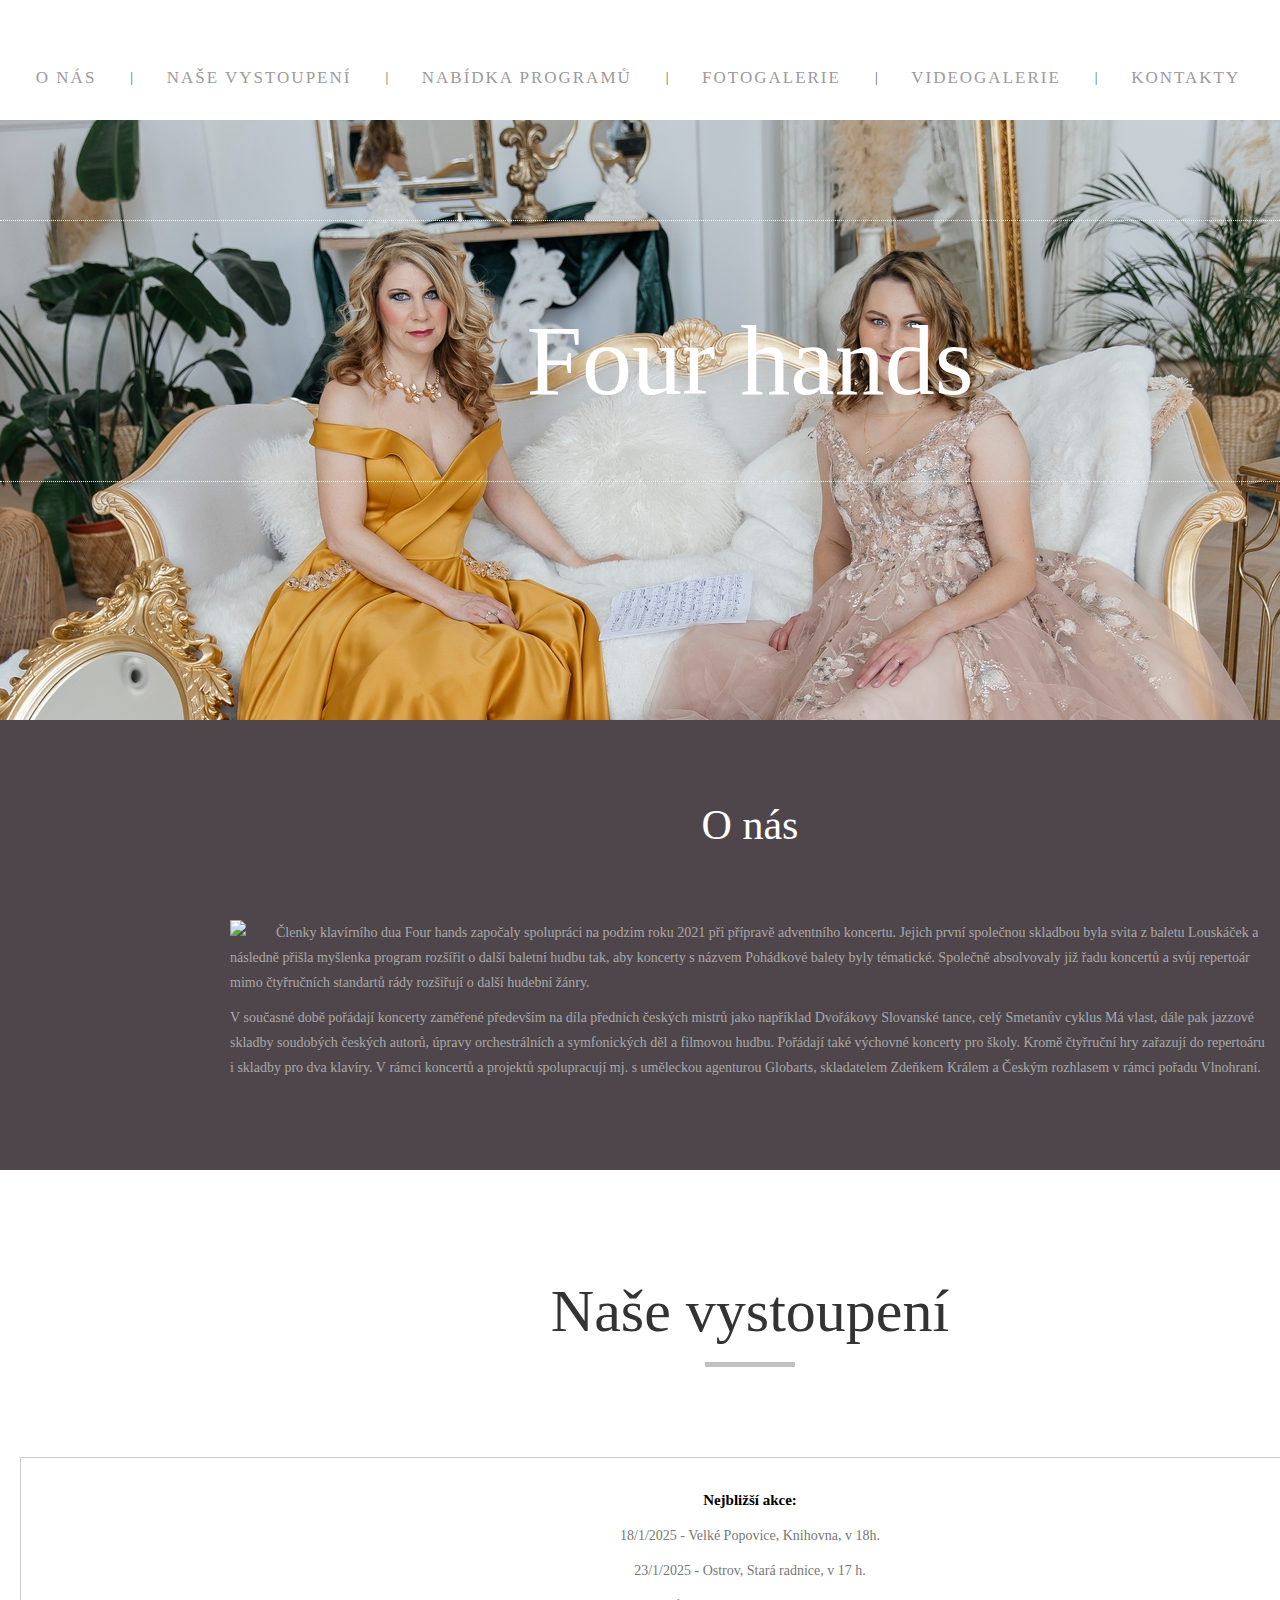
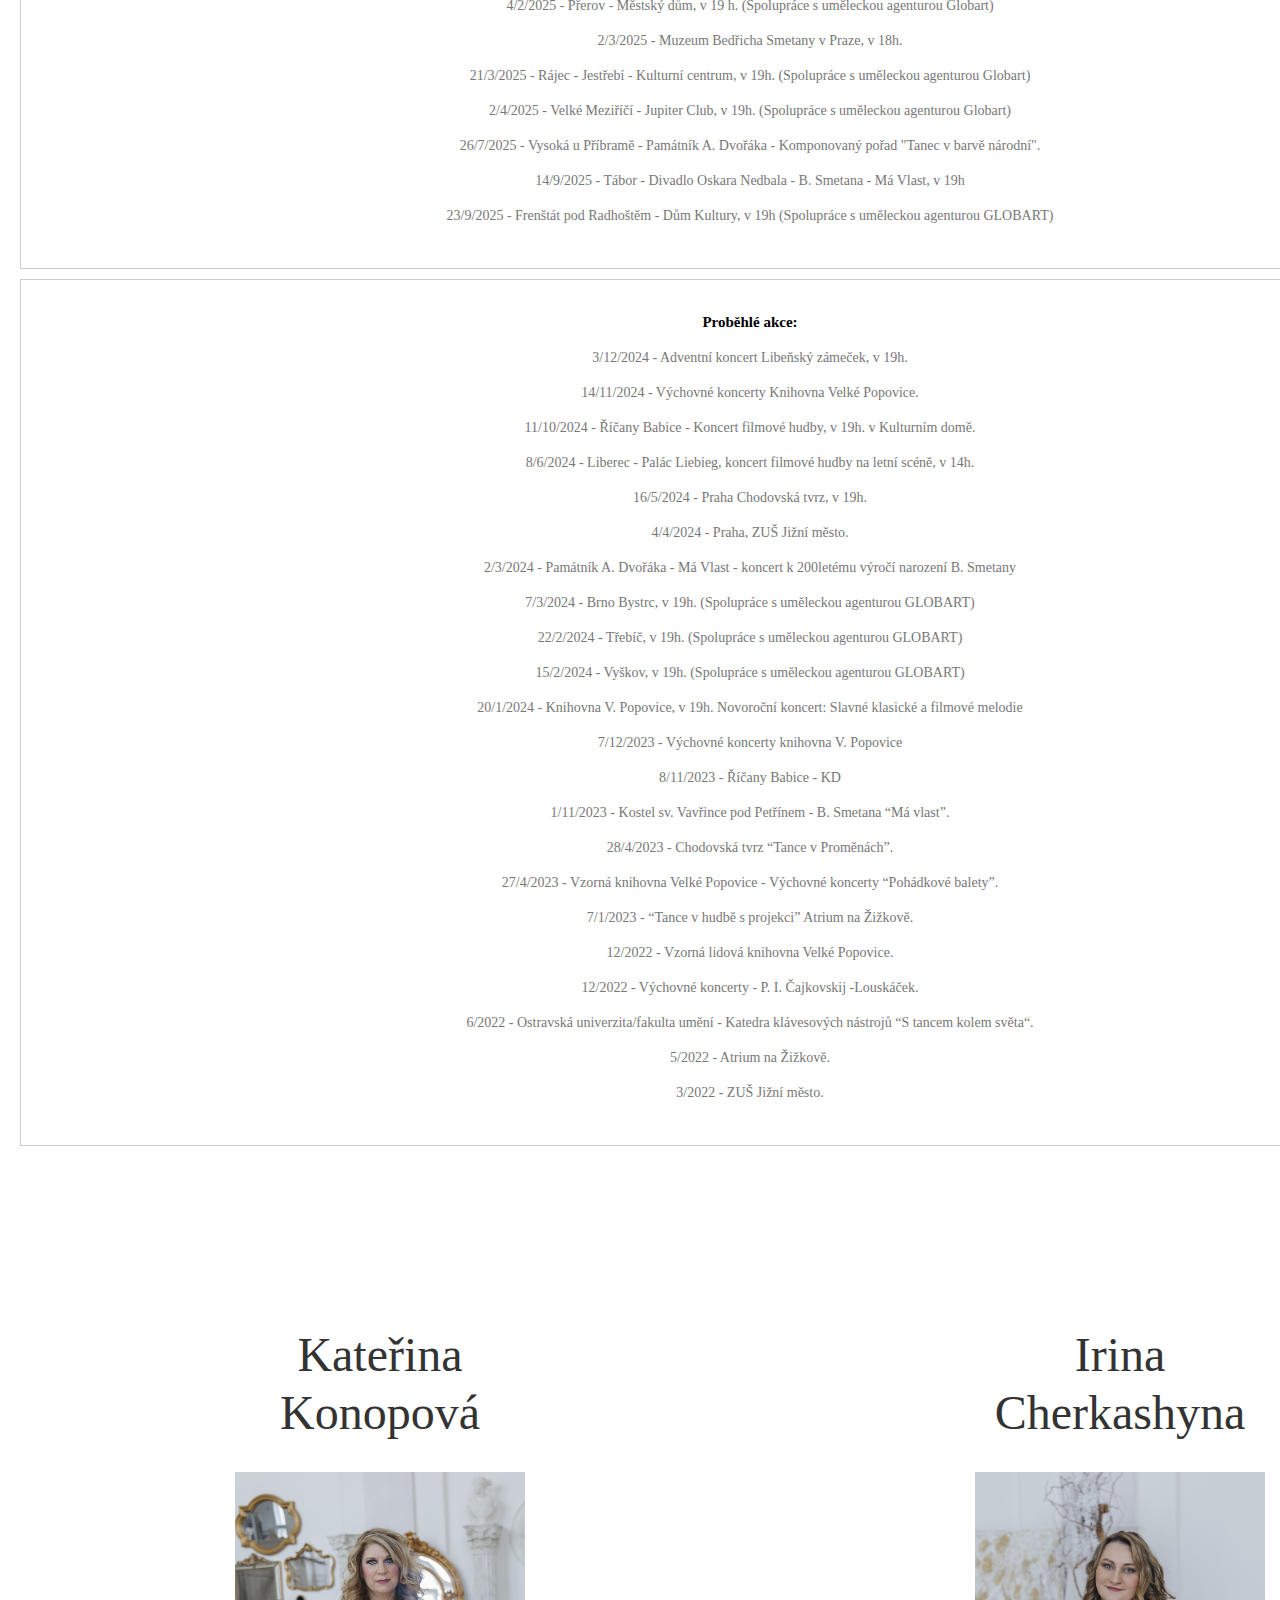
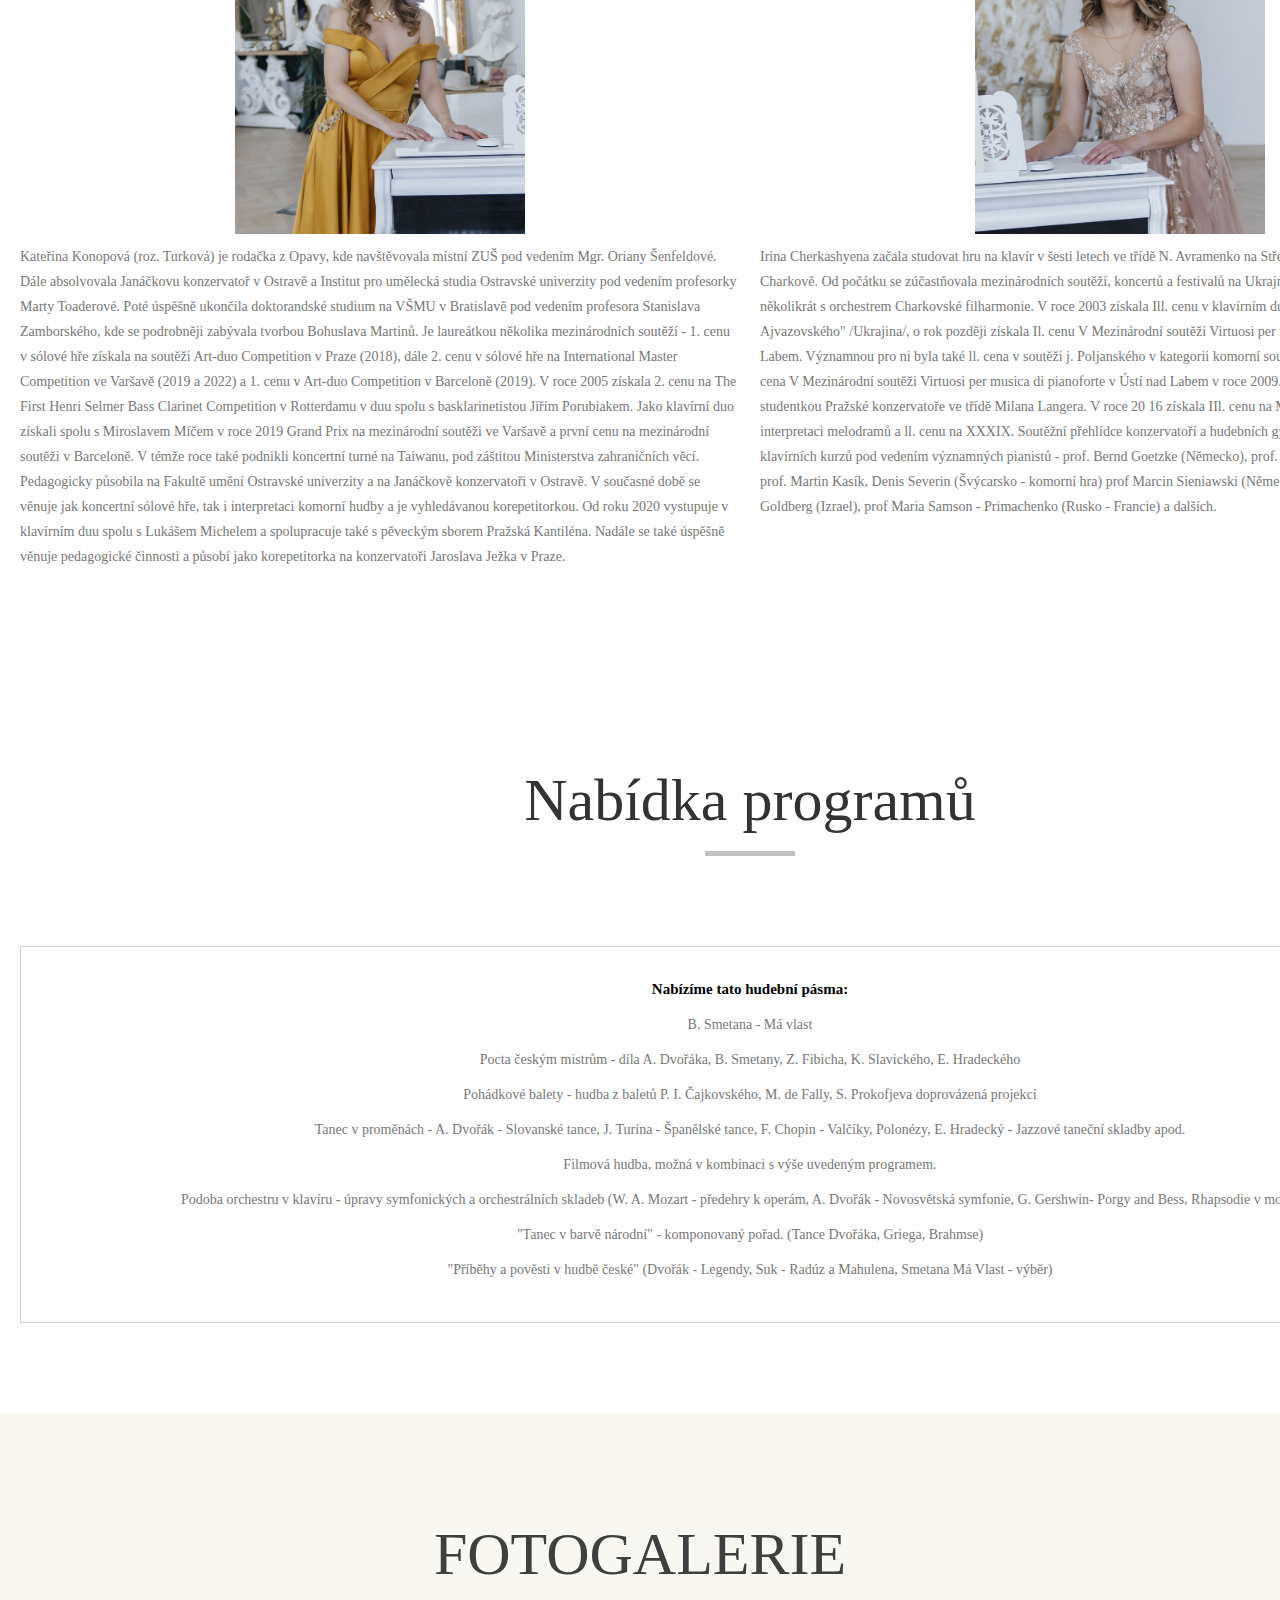
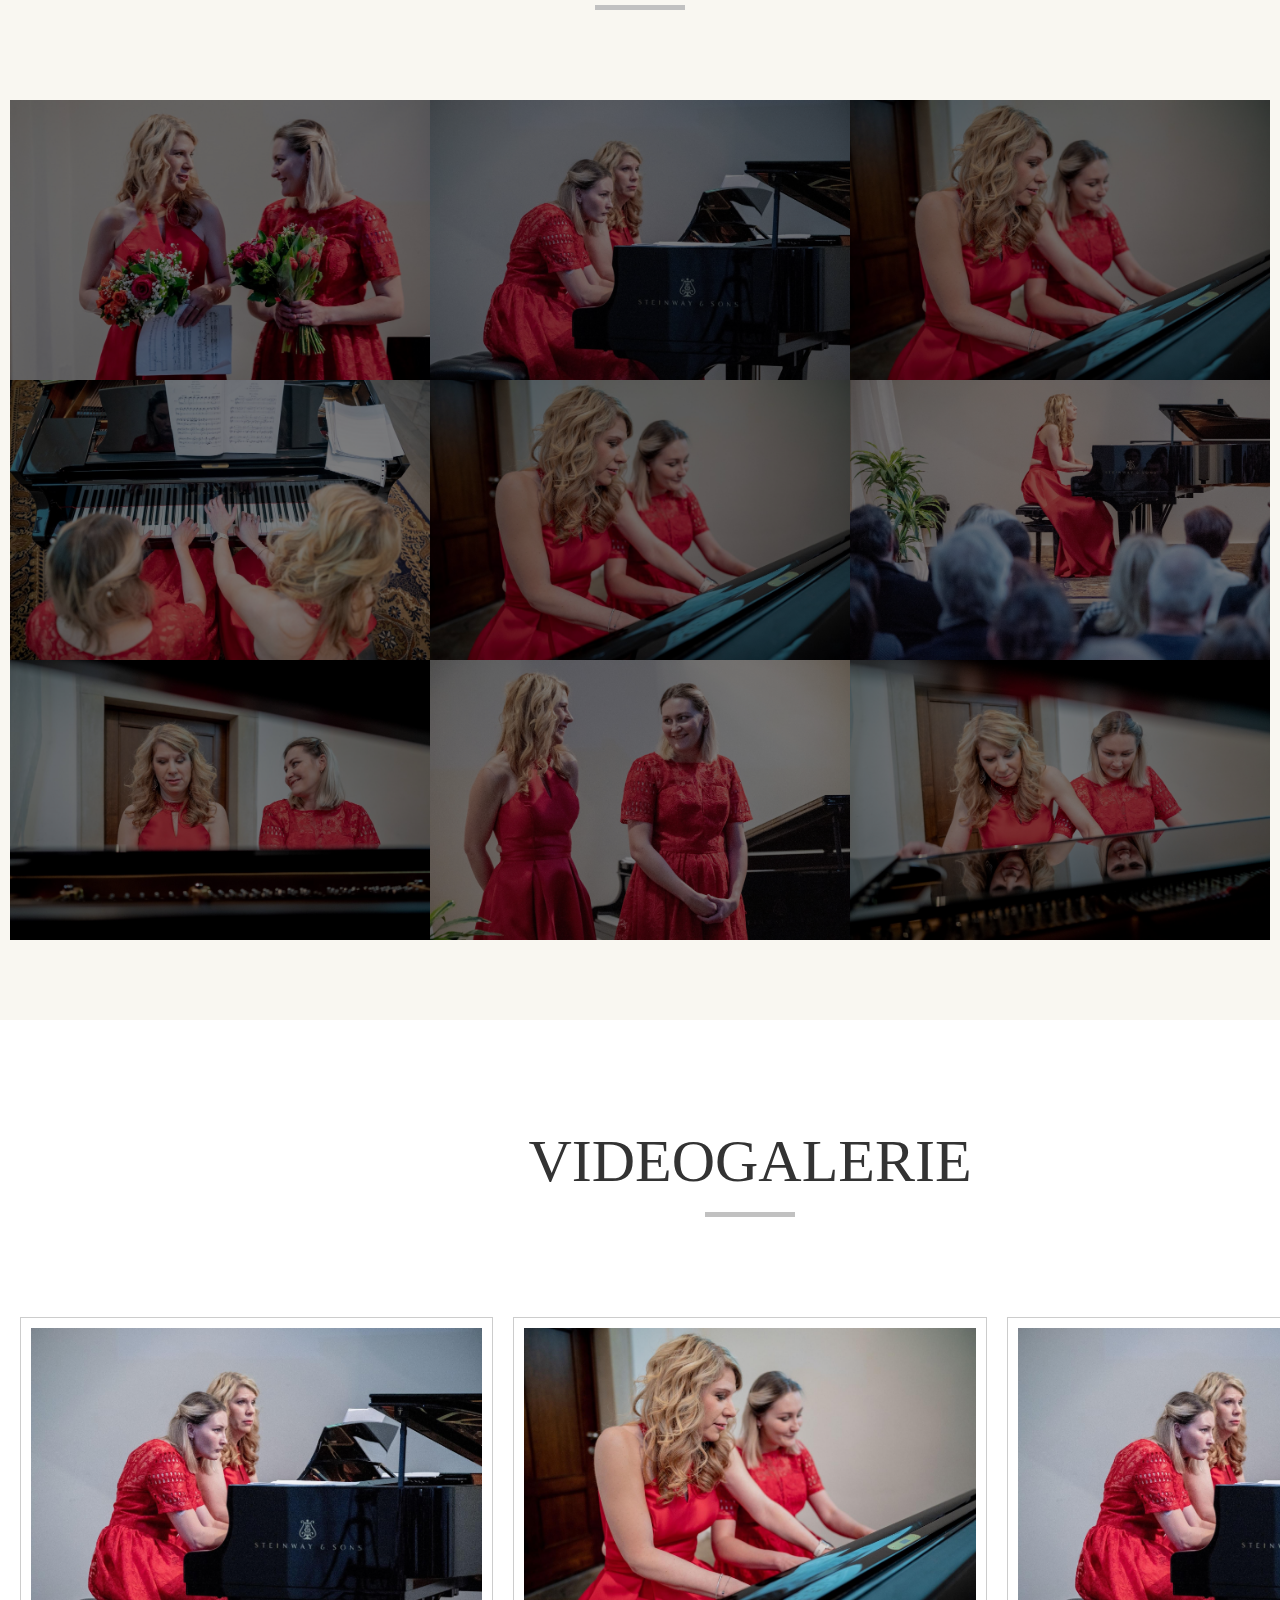
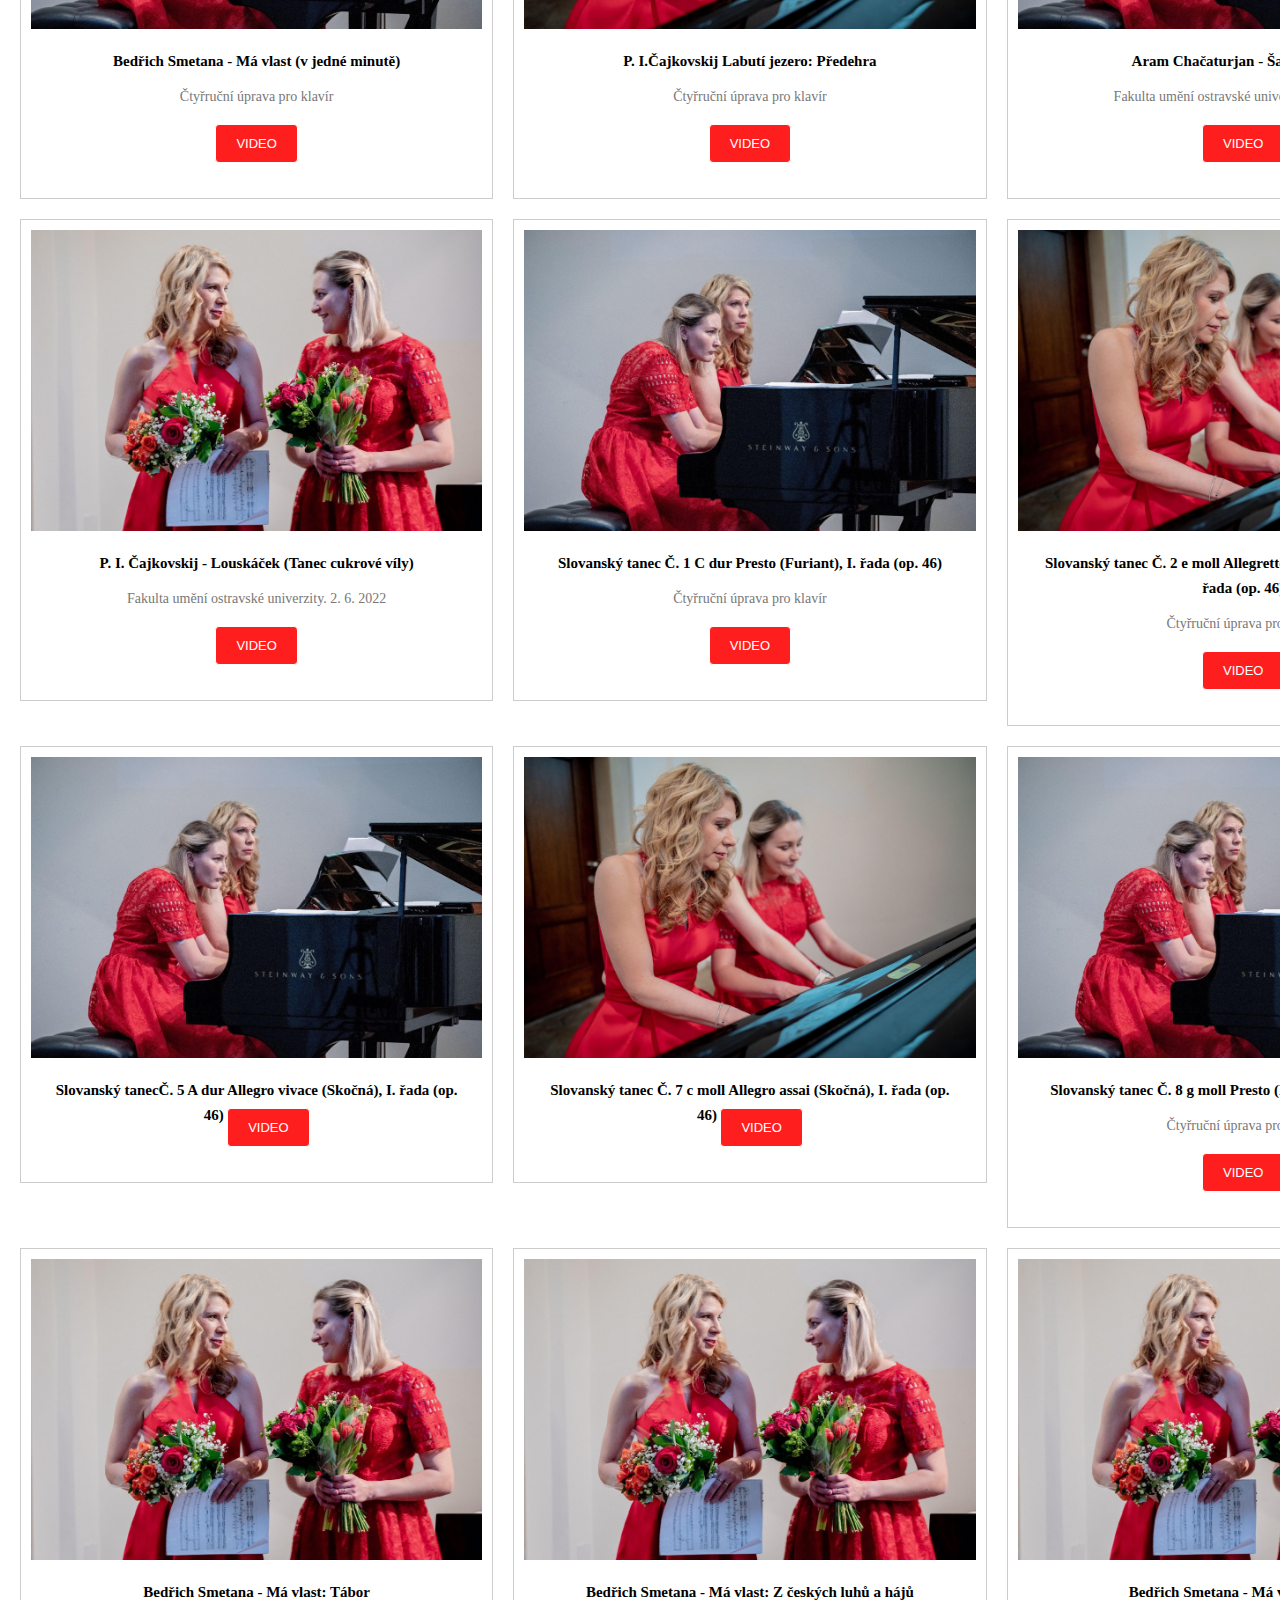
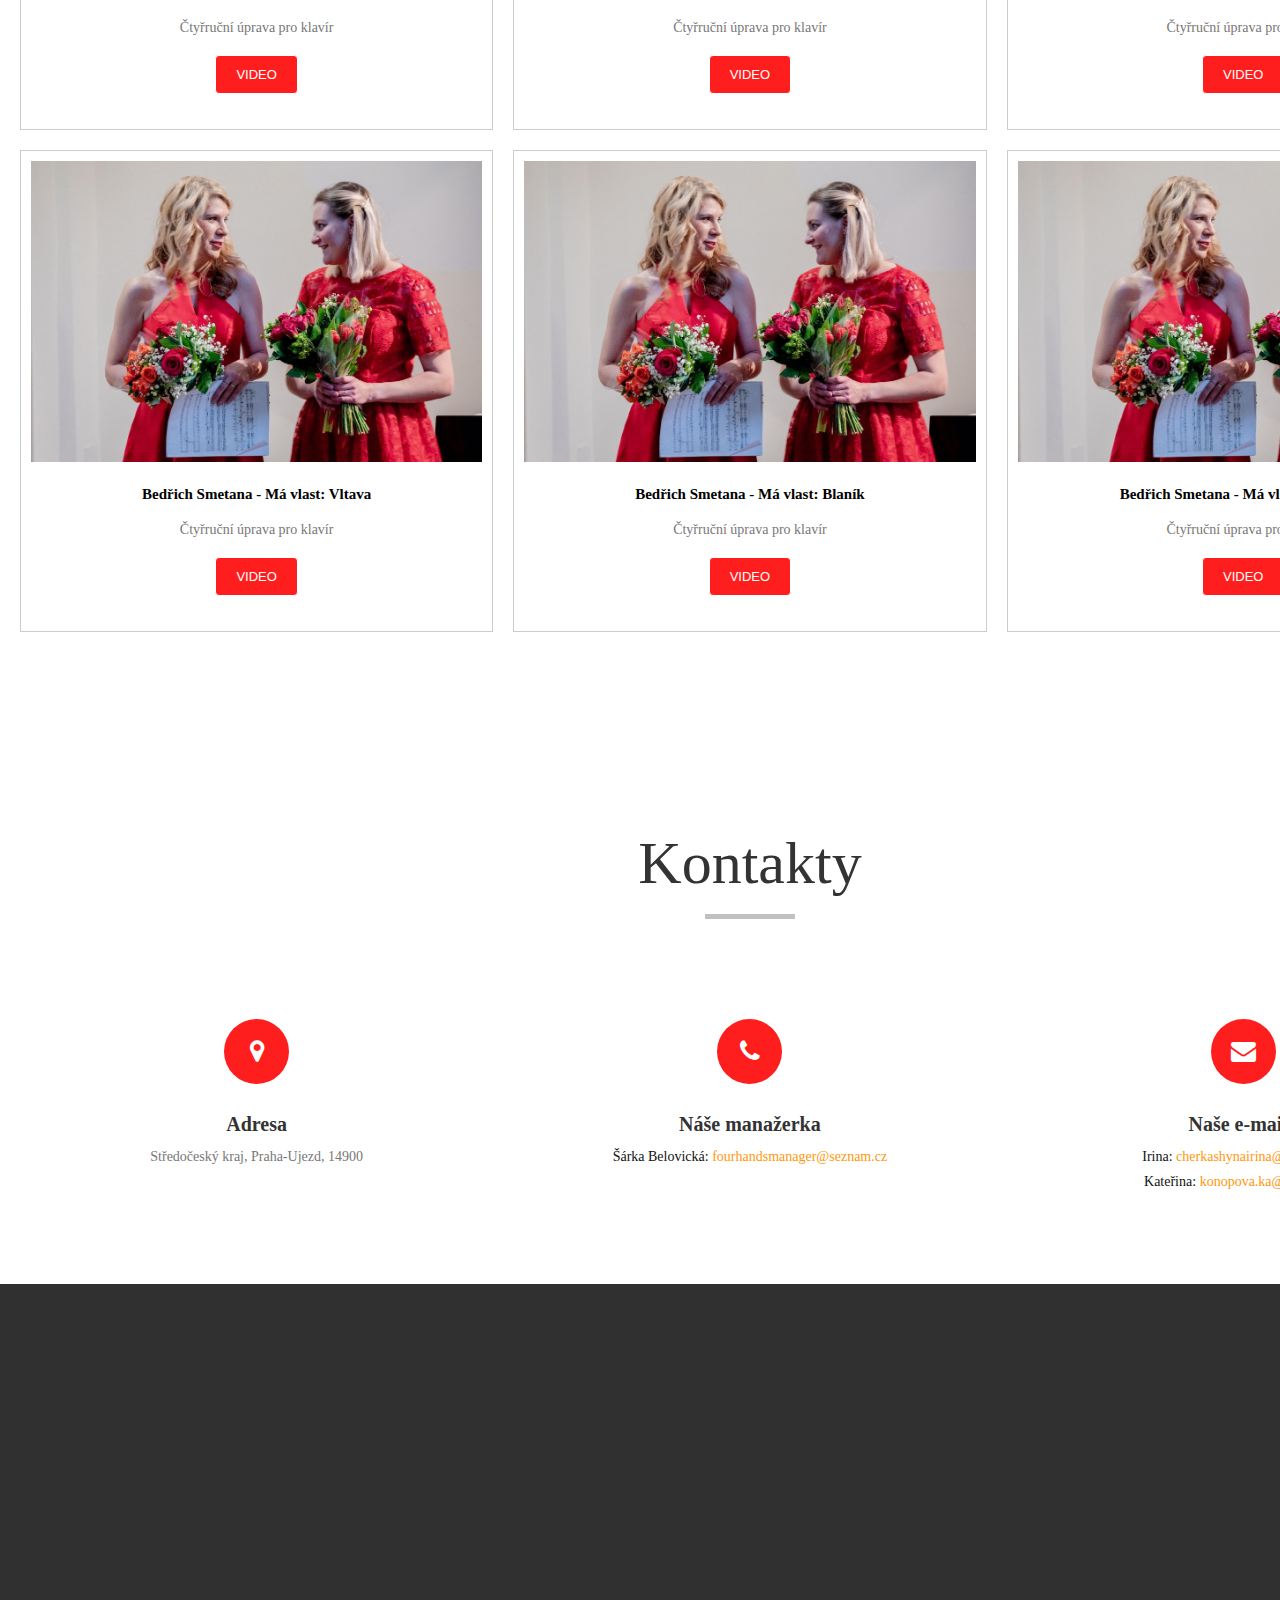
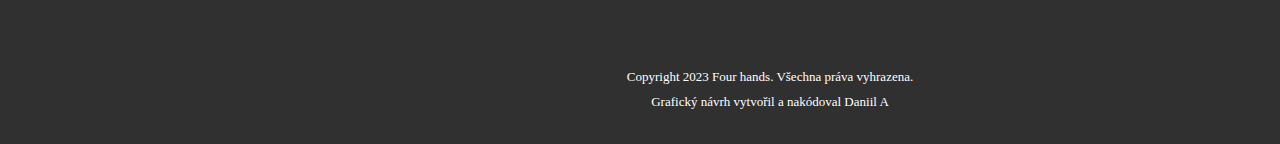
==== index.html @ b2a06efe "init" ====
<!DOCTYPE html>

<!--[if lt IE 7 ]>
<html class="ie ie6" lang="en"> <![endif]-->
<!--[if IE 7 ]>
<html class="ie ie7" lang="en"> <![endif]-->
<!--[if IE 8 ]>
<html class="ie ie8" lang="en"> <![endif]-->
<!--[if (gte IE 9)|!(IE)]><!-->
<html lang="en"> <!--<![endif]-->

<head>


    <!-- Basic Page Needs

  ================================================== -->

    <meta charset="utf-8">

    <title>Four hands - Klavírní duo</title>


    <!-- Mobile Specific Metas

  ================================================== -->

    <meta name="viewport" content="width=device-width, initial-scale=1, maximum-scale=1">


    <!-- CSS

  ================================================== -->

    <link rel="stylesheet" href="css/zerogrid.css">

    <link rel="stylesheet" href="css/style.css">


    <!-- Custom Fonts -->

    <link href="font-awesome/css/font-awesome.min.css" rel="stylesheet" type="text/css">


    <script src="js/jquery-2.1.1.js"></script>


    <!--[if lt IE 8]>

    <div style=' clear: both; text-align:center; position: relative;'>

        <a href="http://windows.microsoft.com/en-US/internet-explorer/products/ie/home?ocid=ie6_countdown_bannercode">

            <img src="http://storage.ie6countdown.com/assets/100/images/banners/warning_bar_0000_us.jpg" border="0"
                 height="42" width="820"
                 alt="You are using an outdated browser. For a faster, safer browsing experience, upgrade for free today."/>

        </a>
    </div>

    <![endif]-->

    <!--[if lt IE 9]>

    <script src="js/html5.js"></script>

    <script src="js/css3-mediaqueries.js"></script>

    <![endif]-->


    <!--////////////////////////////////////Top button-->

    <link rel="stylesheet"
          href="https://fonts.googleapis.com/css2?family=Material+Symbols+Outlined:opsz,wght,FILL,GRAD@20..48,100..700,0..1,-50..200"/>


    <!--////////////////////////////////////Icon-->

    <link rel="icon" href="images/icons.png" type=”image/x-icon”>


</head>

<body>

<div class="wrap-body">


    <!--////////////////////////////////////Top button-->
    <a href="#" id="toTop">
        <span class="material-symbols-outlined">arrow_upward</span>
    </a>


    <!--////////////////////////////////////Header-->
    <header>

        <div class="wrap-header">

            <ul class="menu-main" id="menu">
                <li><a href="#about">O nás</a></li>
                <li><a href="#performance">Naše vystoupení</a></li>
                <li><a href="#program">Nabídka programů</a></li>
                <li><a href="#fotogallery">FOTOGALERIE</a></li>
                <li><a href="#videogallery">VIDEOGALERIE</a></li>
                <li><a href="#contacts">Kontakty</a></li>
            </ul>

            <div class="main-header">

                <div class="zerogrid">

                    <h1>Four hands</h1>

                </div>

            </div>

        </div>

    </header>


    <!--////////////////////////////////////Container-->

    <section id="container">

        <div class="wrap-container">


            <!-----------------content-box-3-------------------->

            <section class="content-box boxstyle-3 box-3">

                <div class="zerogrid" id="about">

                    <div class="row wrap-box"><!--Start Box-->

                        <h3>O nás</h3>

                        <img src="images/story.jpg"/>

                        <p>Členky klavírního dua Four hands započaly spolupráci na podzim roku 2021 při přípravě
                            adventního koncertu. Jejich první společnou skladbou byla svita z baletu Louskáček a
                            následně přišla myšlenka program rozšířit o další baletní hudbu tak, aby koncerty
                            s názvem
                            Pohádkové balety byly tématické. Společně absolvovaly již řadu koncertů a svůj repertoár
                            mimo čtyřručních standartů rády
                            rozšiřují o další hudební žánry.</p>

                        <p>V současné době pořádají koncerty zaměřené především na díla předních českých mistrů
                            jako například Dvořákovy Slovanské tance, celý Smetanův cyklus Má vlast, dále pak
                            jazzové
                            skladby soudobých českých autorů, úpravy orchestrálních a symfonických děl a filmovou
                            hudbu. Pořádají také výchovné koncerty pro školy. Kromě čtyřruční hry zařazují do
                            repertoáru i skladby pro dva klavíry. V rámci koncertů a projektů spolupracují mj.
                            s uměleckou agenturou Globarts, skladatelem
                            Zdeňkem Králem a Českým rozhlasem v rámci pořadu Vlnohraní.</p>

                    </div>

                </div>

            </section>


            <section class="content-box boxstyle-1 box-4">

                <div class="zerogrid" id="performance">

                    <div class="row wrap-box"><!--Start Box-->

                        <div class="header">

                            <div class="wrapper">

                                <h2 class="color-yellow">Naše vystoupení</h2>

                                <hr class="line">

                            </div>

                        </div>

                        <div>

                            <div class="wrap-col item">
                                <div class="item-content">
                                    <span>Nejbližší akce:</span>
                                    <p>18/1/2025 - Velké Popovice, Knihovna, v 18h.</p>
                                    <p>23/1/2025 - Ostrov, Stará radnice, v 17 h.</p>
                                    <p>4/2/2025 - Přerov - Městský dům, v 19 h. (Spolupráce s uměleckou agenturou
                                        Globart)</p>
                                    <p>2/3/2025 - Muzeum Bedřicha Smetany v Praze, v 18h.</p>
                                    <p>21/3/2025 - Rájec - Jestřebí - Kulturní centrum, v 19h. (Spolupráce s uměleckou
                                        agenturou Globart)</p>
                                    <p>2/4/2025 - Velké Meziříčí - Jupiter Club, v 19h. (Spolupráce s uměleckou
                                        agenturou Globart)</p>
                                    <p>26/7/2025 - Vysoká u Příbramě - Památník A. Dvořáka - Komponovaný pořad "Tanec v
                                        barvě národní".</p>
                                    <p>14/9/2025 - Tábor - Divadlo Oskara Nedbala - B. Smetana - Má Vlast, v 19h</p>
                                    <p>23/9/2025 - Frenštát pod Radhoštěm - Dům Kultury, v 19h (Spolupráce s uměleckou
                                        agenturou GLOBART)</p>
                                </div>
                            </div>

                            <div class="wrap-col item">

                                <div class="item-content">
                                    <span>Proběhlé akce:</span>
                                    <p>3/12/2024 - Adventní koncert Libeňský zámeček, v 19h.</p>
                                    <p>14/11/2024 - Výchovné koncerty Knihovna Velké Popovice.</p>
                                    <p>11/10/2024 - Říčany Babice - Koncert filmové hudby, v 19h. v Kulturním domě.</p>
                                    <p>8/6/2024 - Liberec - Palác Liebieg, koncert filmové hudby na letní scéně, v
                                        14h.</p>
                                    <p>16/5/2024 - Praha Chodovská tvrz, v 19h.</p>
                                    <p>4/4/2024 - Praha, ZUŠ Jižní město.</p>
                                    <p>2/3/2024 - Památník A. Dvořáka - Má Vlast - koncert k 200letému výročí
                                        narození B. Smetany</p>
                                    <p>7/3/2024 - Brno Bystrc, v 19h. (Spolupráce s uměleckou agenturou GLOBART)
                                    </p>
                                    <p>22/2/2024 - Třebíč, v 19h. (Spolupráce s uměleckou agenturou GLOBART)</p>
                                    <p>15/2/2024 - Vyškov, v 19h. (Spolupráce s uměleckou agenturou GLOBART)</p>
                                    <p>20/1/2024 - Knihovna V. Popovice, v 19h. Novoroční koncert: Slavné klasické
                                        a filmové
                                        melodie</p>
                                    <p>7/12/2023 - Výchovné koncerty knihovna V. Popovice</p>
                                    <p>8/11/2023 - Říčany Babice - KD</p>
                                    <p>1/11/2023 - Kostel sv. Vavřince pod Petřínem - B. Smetana “Má vlast”.</p>
                                    <p>28/4/2023 - Chodovská tvrz “Tance v Proměnách”.</p>
                                    <p>27/4/2023 - Vzorná knihovna Velké Popovice - Výchovné koncerty “Pohádkové
                                        balety”.</p>
                                    <p>7/1/2023 - “Tance v hudbě s projekci” Atrium na Žižkově.</p>
                                    <p>12/2022 - Vzorná lidová knihovna Velké Popovice.</p>
                                    <p>12/2022 - Výchovné koncerty - P. I. Čajkovskij -Louskáček.</p>
                                    <p>6/2022 - Ostravská univerzita/fakulta umění - Katedra klávesových nástrojů
                                        “S tancem kolem světa“.</p>
                                    <p>5/2022 - Atrium na Žižkově.</p>
                                    <p>3/2022 - ZUŠ Jižní město.</p>
                                </div>

                            </div>

                        </div>

                    </div>

                </div>

            </section>

            <!-----------------content-box-1-------------------->

            <section class="content-box boxstyle-1 box-1">

                <div class="zerogrid">

                    <div class="row wrap-box"><!--Start Box-->

                        <div class="col-1-2">

                            <div>

                                <div class="wrap-col">

                                    <h1>Kateřina<br>Konopová</h1>

                                    <img src="images/joanna.jpg">

                                    <p>Kateřina Konopová (roz. Turková) je rodačka z Opavy, kde navštěvovala místní
                                        ZUŠ pod vedením Mgr. Oriany Šenfeldové. Dále absolvovala Janáčkovu
                                        konzervatoř v Ostravě a Institut pro umělecká studia Ostravské univerzity
                                        pod vedením profesorky Marty Toaderové. Poté úspěšně ukončila doktorandské
                                        studium na VŠMU v Bratislavě pod vedením profesora Stanislava Zamborského,
                                        kde se podrobněji zabývala tvorbou Bohuslava Martinů. Je laureátkou několika
                                        mezinárodních soutěží - 1. cenu v sólové hře získala na soutěži Art-duo
                                        Competition v Praze (2018), dále 2. cenu v sólové hře na International
                                        Master Competition ve Varšavě (2019 a 2022) a 1. cenu v Art-duo Competition
                                        v Barceloně (2019). V roce 2005 získala 2. cenu na The First Henri Selmer
                                        Bass Clarinet Competition v Rotterdamu v duu spolu s basklarinetistou Jiřím
                                        Porubiakem. Jako klavírní duo získali spolu s Miroslavem Míčem v roce 2019
                                        Grand Prix na mezinárodní soutěži ve Varšavě a první cenu na mezinárodní
                                        soutěži v Barceloně. V témže roce také podnikli koncertní turné na Taiwanu,
                                        pod záštitou Ministerstva zahraničních věcí. Pedagogicky působila na Fakultě
                                        umění Ostravské univerzity a na Janáčkově konzervatoři v Ostravě. V současné
                                        době se věnuje jak koncertní sólové hře, tak i interpretaci komorní hudby a
                                        je vyhledávanou korepetitorkou. Od roku 2020 vystupuje v klavírním duu spolu
                                        s Lukášem Michelem a spolupracuje také s pěveckým sborem Pražská Kantiléna.
                                        Nadále se také úspěšně věnuje pedagogické činnosti a působí jako
                                        korepetitorka na konzervatoři Jaroslava Ježka v Praze.</p>

                                </div>

                            </div>

                        </div>

                        <div class="col-1-2">

                            <div>

                                <div class="wrap-col">

                                    <h1>Irina<br>Cherkashyna</h1>

                                    <img src="images/asher.jpg">

                                    <p>Irina Cherkashyena začala studovat hru na klavír v šesti letech ve třídě N.

                                        Avramenko na Střední odborné hudební škole v Charkově. Od počátku se

                                        zúčastňovala mezinárodních soutěží, koncertů a festivalů na Ukrajně i

                                        v zahraničí, vystoupila několikrát s orchestrem Charkovské filharmonie. V
                                        roce

                                        2003 získala Ill. cenu v klavírním duu v soutěži ,Návštěva u Ajvazovského"

                                        /Ukrajina/, o rok později získala Il. cenu V Mezinárodní soutěži Virtuosi
                                        per

                                        musica di pianoforte v Ústí nad Labem. Významnou pro ni byla také ll. cena

                                        v soutěži j. Poljanského v kategorii komorní soubory /Ukrajina/ v roce 2006
                                        a ll.

                                        cena V Mezinárodní soutěži Virtuosi per musica di pianoforte v Ústí nad
                                        Labem

                                        v roce 2009. V letech 2012- 2017 byla studentkou Pražské konzervatoře ve
                                        třídě

                                        Milana Langera. V roce 20 16 získala IIl. cenu na Mezinárodní soutěži Z.
                                        Fibicha

                                        v interpretaci melodramů a ll. cenu na XXXIX. Soutěžní přehlídce
                                        konzervatoří a

                                        hudebních gymnázií ČR. Aktivně se zúčastnila klavírních kurzů pod vedením

                                        významných pianistů - prof. Bernd Goetzke (Německo), prof. Milan Langer,
                                        prof

                                        Michal Rezek, prof. Martin Kasík, Denis Severin (Švýcarsko - komorní hra)
                                        prof

                                        Marcin Sieniawski (Německo - komorní hra), prof. Viktor Goldberg (Izrael),
                                        prof

                                        Maria Samson - Primachenko (Rusko - Francie) a dalších.

                                    </p>

                                </div>

                            </div>

                        </div>

                    </div>

                </div>

            </section>

            <section class="content-box boxstyle-1 box-4">
                <div class="zerogrid" id="program">
                    <div class="row wrap-box"><!--Start Box-->
                        <div class="header">
                            <div class="wrapper">
                                <h2 class="color-yellow">Nabídka programů </h2>
                                <hr class="line">
                            </div>
                        </div>
                        <div>
                            <div class="wrap-col item">
                                <div class="item-content">
                                    <span>Nabízíme tato hudební pásma:</span>
                                    <p>B. Smetana - Má vlast</p>
                                    <p>Pocta českým mistrům - díla A. Dvořáka, B. Smetany, Z. Fibicha, K.
                                        Slavického, E. Hradeckého
                                    </p>
                                    <p>Pohádkové balety - hudba z baletů P. I. Čajkovského, M. de Fally, S.
                                        Prokofjeva doprovázená
                                        projekcí</p>
                                    <p>Tanec v proměnách - A. Dvořák - Slovanské tance, J. Turína - Španělské tance,
                                        F. Chopin -
                                        Valčíky, Polonézy,
                                        E. Hradecký - Jazzové taneční skladby apod.</p>
                                    <p>Filmová hudba, možná v kombinaci s výše uvedeným programem.</p>
                                    <p>Podoba orchestru v klavíru - úpravy symfonických a orchestrálních skladeb (W.
                                        A. Mozart - předehry k operám, A. Dvořák - Novosvětská symfonie, G.
                                        Gershwin- Porgy and Bess, Rhapsodie v modrém).</p>
                                    <p>"Tanec v barvě národní" - komponovaný pořad. (Tance Dvořáka, Griega,
                                        Brahmse)</p>
                                    <p>"Příběhy a pověsti v hudbě české" (Dvořák - Legendy, Suk - Radúz a Mahulena,
                                        Smetana Má Vlast - výběr)</p>
                                </div>
                            </div>

                        </div>

                    </div>

                </div>

            </section>


            <!-----------------content-box-2-------------------->

            <section class="content-box boxstyle-2 box-2">

                <div class="zerogrid" style="width: 100%;" id="fotogallery">

                    <div class="row wrap-box"><!--Start Box-->

                        <div class="header">

                            <div class="wrapper">

                                <h2 class="color-yellow">FOTOGALERIE</h2>

                                <hr class="line">

                            </div>

                        </div>

                        <div class="row">

                            <div class="col-1-3">

                                <div class="item-container">

                                    <div class="item-caption">

                                        <div class="item-caption-inner">

                                            <div class="item-caption-inner1">


                                            </div>

                                        </div>

                                    </div>

                                    <img src="images/kids2-thumb.jpg"/>

                                </div>

                            </div>

                            <div class="col-1-3">

                                <div class="item-container">

                                    <div class="item-caption">

                                        <div class="item-caption-inner">

                                            <div class="item-caption-inner1">


                                            </div>

                                        </div>

                                    </div>

                                    <img src="images/kids3-thumb.jpg"/>

                                </div>

                            </div>

                            <div class="col-1-3">

                                <div class="item-container">

                                    <div class="item-caption">

                                        <div class="item-caption-inner">

                                            <div class="item-caption-inner1">


                                            </div>

                                        </div>

                                    </div>

                                    <img src="images/kids4-thumb.jpg"/>

                                </div>

                            </div>

                        </div>

                        <div class="row">

                            <div class="col-1-3">

                                <div class="item-container">

                                    <div class="item-caption">

                                        <div class="item-caption-inner">

                                            <div class="item-caption-inner1">


                                            </div>

                                        </div>

                                    </div>

                                    <img src="images/kids5-thumb.jpg"/>

                                </div>

                            </div>

                            <div class="col-1-3">

                                <div class="item-container">

                                    <div class="item-caption">

                                        <div class="item-caption-inner">

                                            <div class="item-caption-inner1">


                                            </div>

                                        </div>

                                    </div>

                                    <img src="images/kids6-thumb.jpg"/>

                                </div>

                            </div>

                            <div class="col-1-3">

                                <div class="item-container">

                                    <div class="item-caption">

                                        <div class="item-caption-inner">

                                            <div class="item-caption-inner1">


                                            </div>

                                        </div>

                                    </div>

                                    <img src="images/kids7-thumb.jpg"/>

                                </div>

                            </div>

                        </div>

                        <div class="row">

                            <div class="col-1-3">

                                <div class="item-container">

                                    <div class="item-caption">

                                        <div class="item-caption-inner">

                                            <div class="item-caption-inner1">


                                            </div>

                                        </div>

                                    </div>

                                    <img src="images/kids1-thumb.jpg"/>

                                </div>

                            </div>

                            <div class="col-1-3">

                                <div class="item-container">

                                    <div class="item-caption">

                                        <div class="item-caption-inner">

                                            <div class="item-caption-inner1">


                                            </div>

                                        </div>

                                    </div>

                                    <img src="images/kids8-thumb.jpg"/>

                                </div>

                            </div>

                            <div class="col-1-3">

                                <div class="item-container">

                                    <div class="item-caption">

                                        <div class="item-caption-inner">

                                            <div class="item-caption-inner1">


                                            </div>

                                        </div>

                                    </div>

                                    <img src="images/kids9-thumb.jpg"/>

                                </div>

                            </div>

                        </div>

                    </div>

                </div>

            </section>


            <!-----------------content-box-4-------------------->

            <section class="content-box boxstyle-1 box-4">

                <div class="zerogrid" id="videogallery">

                    <div class="row wrap-box"><!--Start Box-->

                        <div class="header">

                            <div class="wrapper">

                                <h2 class="color-yellow">VIDEOGALERIE</h2>

                                <hr class="line">

                            </div>

                        </div>

                        <div class="row"><!--Start Box-->

                            <div class="col-1-3">

                                <div class="wrap-col item">

                                    <div class="zoom-container">

                                        <img src="images/kids3-thumb.jpg"/>

                                    </div>

                                    <div class="item-content">

                                        <span>Bedřich Smetana - Má vlast (v jedné minutě)</span>

                                        <p>Čtyřruční úprava pro klavír</p>

                                        <a class="button" href="https://www.facebook.com/reel/941975404240005">Video</a>

                                    </div>

                                </div>

                            </div>


                            <div class="col-1-3">

                                <div class="wrap-col item">

                                    <div class="zoom-container">

                                        <img src="images/kids4-thumb.jpg"/>

                                    </div>

                                    <div class="item-content">

                                        <span>P. I.Čajkovskij Labutí jezero: Předehra</span>

                                        <p>Čtyřruční úprava pro klavír</p>

                                        <a class="button" href="https://youtu.be/65J5ta7K_a8">Video</a>

                                    </div>

                                </div>

                            </div>

                            <div class="col-1-3">

                                <div class="wrap-col item">

                                    <div class="zoom-container">

                                        <img src="images/kids3-thumb.jpg"/>

                                    </div>

                                    <div class="item-content">

                                        <span>Aram Chačaturjan - Šavlový tanec</span>

                                        <p>Fakulta umění ostravské univerzity, 2. 6. 2022</p>

                                        <a class="button" href="https://youtu.be/ZUR0WTwmEgU">Video</a>

                                    </div>

                                </div>

                            </div>

                            <div class="col-1-3">

                                <div class="wrap-col item">

                                    <div class="zoom-container">
                                        <img src="images/kids2-thumb.jpg"/>
                                    </div>
                                    <div class="item-content">
                                        <span>P. I. Čajkovskij - Louskáček (Tanec cukrové víly)</span>
                                        <p>Fakulta umění ostravské univerzity. 2. 6. 2022</p>
                                        <a class="button"
                                           href="https://www.youtube.com/watch?v=uKAC7z6m65g">Video</a>
                                    </div>
                                </div>
                            </div>

                            <div class="col-1-3">

                                <div class="wrap-col item">

                                    <div class="zoom-container">

                                        <img src="images/kids3-thumb.jpg"/>

                                    </div>

                                    <div class="item-content">

                                        <span>Slovanský tanec Č. 1 C dur Presto (Furiant), I. řada (op. 46)</span>

                                        <p>Čtyřruční úprava pro klavír</p>

                                        <a class="button"
                                           href="https://www.youtube.com/watch?v=Di0srOkj2b4">Video</a>

                                    </div>

                                </div>

                            </div>

                            <div class="col-1-3">

                                <div class="wrap-col item">

                                    <div class="zoom-container">

                                        <img src="images/kids4-thumb.jpg"/>

                                    </div>

                                    <div class="item-content">

											<span>Slovanský tanec Č. 2 e moll Allegretto scherzando (Dumka), I. řada
												(op. 46)</span>

                                        <p>Čtyřruční úprava pro klavír</p>

                                        <a class="button"
                                           href="https://www.youtube.com/watch?v=IZKmkxSB0Rg">Video</a>

                                    </div>

                                </div>

                            </div>

                            <div class="col-1-3">

                                <div class="wrap-col item">

                                    <div class="zoom-container">

                                        <img src="images/kids3-thumb.jpg"/>

                                    </div>

                                    <div class="item-content">

											<span>Slovanský tanecČ. 5 A dur Allegro vivace (Skočná), I. řada (op.
												46)</span>


                                        <a class="button"
                                           href="https://www.youtube.com/watch?v=Jv5hB-_lgtM">Video</a>

                                    </div>

                                </div>

                            </div>

                            <div class="col-1-3">

                                <div class="wrap-col item">

                                    <div class="zoom-container">

                                        <img src="images/kids4-thumb.jpg"/>

                                    </div>

                                    <div class="item-content">

											<span>Slovanský tanec Č. 7 c moll Allegro assai (Skočná), I. řada (op.
												46)</span>


                                        <a class="button"
                                           href="https://www.youtube.com/watch?v=y6A9lVS71UY">Video</a>

                                    </div>

                                </div>

                            </div>

                            <div class="col-1-3">

                                <div class="wrap-col item">

                                    <div class="zoom-container">

                                        <img src="images/kids3-thumb.jpg"/>

                                    </div>

                                    <div class="item-content">

                                        <span>Slovanský tanec Č. 8 g moll Presto (Furiant), I. řada (op. 46)</span>

                                        <p>Čtyřruční úprava pro klavír</p>

                                        <a class="button"
                                           href="https://www.youtube.com/watch?v=AUAlcoFSTD0">Video</a>

                                    </div>

                                </div>

                            </div>

                            <div class="col-1-3">

                                <div class="wrap-col item">

                                    <div class="zoom-container">

                                        <img src="images/kids2-thumb.jpg"/>

                                    </div>

                                    <div class="item-content">

                                        <span>Bedřich Smetana - Má vlast: Tábor</span>

                                        <p>Čtyřruční úprava pro klavír</p>

                                        <a class="button"
                                           href="https://www.youtube.com/watch?v=QjhJf8f-UvA">Video</a>

                                    </div>

                                </div>

                            </div>

                            <div class="col-1-3">

                                <div class="wrap-col item">

                                    <div class="zoom-container">

                                        <img src="images/kids2-thumb.jpg"/>

                                    </div>

                                    <div class="item-content">

                                        <span>Bedřich Smetana - Má vlast: Z českých luhů a hájů</span>

                                        <p>Čtyřruční úprava pro klavír</p>

                                        <a class="button"
                                           href="https://www.youtube.com/watch?v=LzugaT-BlyE">Video</a>

                                    </div>

                                </div>

                            </div>

                            <div class="col-1-3">

                                <div class="wrap-col item">

                                    <div class="zoom-container">

                                        <img src="images/kids2-thumb.jpg"/>

                                    </div>

                                    <div class="item-content">

                                        <span>Bedřich Smetana - Má vlast : Šárka</span>

                                        <p>Čtyřruční úprava pro klavír</p>

                                        <a class="button"
                                           href="https://www.youtube.com/watch?v=sUJlL1Amz-4">Video</a>

                                    </div>

                                </div>

                            </div>

                            <div class="col-1-3">

                                <div class="wrap-col item">

                                    <div class="zoom-container">

                                        <img src="images/kids2-thumb.jpg"/>

                                    </div>

                                    <div class="item-content">

                                        <span>Bedřich Smetana - Má vlast: Vltava</span>

                                        <p>Čtyřruční úprava pro klavír</p>

                                        <a class="button"
                                           href="https://www.youtube.com/watch?v=kPcXeCDpgvA">Video</a>

                                    </div>

                                </div>

                            </div>

                            <div class="col-1-3">

                                <div class="wrap-col item">

                                    <div class="zoom-container">

                                        <img src="images/kids2-thumb.jpg"/>

                                    </div>

                                    <div class="item-content">

                                        <span>Bedřich Smetana - Má vlast: Blaník</span>

                                        <p>Čtyřruční úprava pro klavír</p>

                                        <a class="button"
                                           href="https://youtu.be/gpFoNt3N4oo">Video
                                        </a>
                                    </div>
                                </div>
                            </div>

                            <div class="col-1-3">

                                <div class="wrap-col item">

                                    <div class="zoom-container">

                                        <img src="images/kids2-thumb.jpg"/>

                                    </div>

                                    <div class="item-content">

                                        <span>Bedřich Smetana - Má vlast: Vyšehrad</span>

                                        <p>Čtyřruční úprava pro klavír</p>

                                        <a class="button"
                                           href="https://www.youtube.com/watch?v=i22GyhUMFdQ">Video</a>

                                    </div>

                                </div>

                            </div>


                        </div>

                    </div>

                </div>

            </section>


            <!-----------------content-box-6-------------------->

            <section class="content-box boxstyle-1 box-6">

                <div class="zerogrid" id="contacts">

                    <div class="row wrap-box"><!--Start Box-->

                        <div class="header">

                            <div class="wrapper">

                                <h2 class="color-yellow">Kontakty</h2>

                                <hr class="line">

                            </div>

                        </div>

                        <div class="row">

                            <div class="col-1-3">

                                <div class="wrap-col">

                                    <i class="fa fa-map-marker"></i>

                                    <h3>Adresa</h3>

                                    <p>Středočeský kraj, Praha-Ujezd, 14900</p>

                                </div>

                            </div>

                            <div class="col-1-3">
                                <div class="wrap-col">
                                    <i class="fa fa-phone"></i>
                                    <h3>Náše manažerka</h3>
                                    <p>
                                        <span>Šárka Belovická:</span>
                                        <a href="mailto:fourhandsmanager@seznam.cz">fourhandsmanager@seznam.cz</a>
                                    </p>
                                </div>
                            </div>

                            <div class="col-1-3">
                                <div class="wrap-col">
                                    <i class="fa fa-envelope"></i>
                                    <h3>Naše e-maily</h3>
                                    <p>
                                        <span>Irina:</span>
                                        <a href="mailto:cherkashynairina@gmail.com">cherkashynairina@gmail.com</a><br>
                                        <span>Kateřina:</span>
                                        <a href="mailto:konopova.ka@seznam.cz">konopova.ka@seznam.cz</a><br>
                                    </p>
                                </div>
                            </div>
                        </div>
                    </div>
                </div>
            </section>
        </div>
    </section>

    <!--////////////////////////////////////Footer-->

    <footer>
        <div class="embed-container maps">
            <iframe
                    src="https://www.google.com/maps/embed?pb=!1m18!1m12!1m3!1d20508.886079777625!2d14.498858650918255!3d50.018650419299036!2m3!1f0!2f0!3f0!3m2!1i1024!2i768!4f13.1!3m3!1m2!1s0x470b9200c9bb0239%3A0x41953c690fdc5935!2s149%2000%20%C3%9Ajezd%20u%20Pr%C5%AFhonic!5e0!3m2!1sru!2scz!4v1677413511727!5m2!1sru!2scz"
                    width="100%" height="350px" frameborder="0" style="border: 0;"></iframe>
        </div>


        <div class="wrap-footer">

            <div class="zerogrid">

                <div class="row">

                    <span>Copyright 2023 Four hands. Všechna práva vyhrazena.</span>

                </div>

                <div class="row">

						<span>Grafický návrh vytvořil a nakódoval <a
                                href="https://www.facebook.com/Daniil.Andrushko.CZ">Daniil A</a></span>

                </div>

            </div>

        </div>

    </footer>


    <!-- Google Map -->

    <script>

        $('.maps').click(function () {

            $('.maps iframe').css("pointer-events", "auto");

        });


        $(".maps").mouseleave(function () {

            $('.maps iframe').css("pointer-events", "none");

        });

    </script>


    <!-- Top button -->

    <script>

        // Эффекты

        $(function () {

            $.fn.scrollToTop = function () {

                $(this).hide().removeAttr("href");


                if ($(window).scrollTop() != "0") {

                    $(this).fadeIn("slow")

                }


                var scrollDiv = $(this);

                $(window).scroll(function () {

                    if ($(window).scrollTop() == "0") {

                        $(scrollDiv).fadeOut("slow")

                    } else {

                        $(scrollDiv).fadeIn("slow")

                    }

                });

                $(this).click(function () {

                    $("html, body").animate({scrollTop: 0}, "slow")

                })

            }

        });

        $(document).ready(function () {
            $("#menu").on("click", "a", function (event) {
                //отменяем стандартную обработку нажатия по ссылке
                event.preventDefault();
                //забираем идентификатор бока с атрибута href
                var id = $(this).attr('href'),
                    //узнаем высоту от начала страницы до блока на который ссылается якорь
                    top = $(id).offset().top;
                //анимируем переход на расстояние - top за 1500 мс
                $('body,html').animate({scrollTop: top}, 1500);
            });
        });

        // Вызов

        $(function () {

            $("#toTop").scrollToTop();

        });

    </script>


</div>

</body>

</html>
---- css/zerogrid.css ----
/* -------------------------------------------- */
/* ------------------Grid System--------------- */ 
.zerogrid{ width: 1500px; position: relative; margin: 0 auto; padding: 0px;}
.zerogrid:after { content: "\0020"; display: block; height: 0; clear: both; visibility: hidden; }

.zerogrid .f-right{float: right!important;}
.zerogrid .f-left{float: left!important;}

.zerogrid .row{}
.zerogrid .row:before,.row:after { content: '\0020'; display: block; overflow: hidden; visibility: hidden; width: 0; height: 0; }
.zerogrid .row:after{clear: both; }
.zerogrid .row{zoom: 1;}

.zerogrid .wrap-col{margin:10px;}

.zerogrid .col-1-2, .zerogrid .col-1-3, .zerogrid .col-2-3, .zerogrid .col-1-4, .zerogrid .col-2-4, .zerogrid .col-3-4, .zerogrid .col-1-5, .zerogrid .col-2-5, .zerogrid .col-3-5, .zerogrid .col-4-5, .zerogrid .col-1-6, .zerogrid .col-2-6, .zerogrid .col-3-6, .zerogrid .col-4-6, .zerogrid .col-5-6{float:left; display: inline-block;}

.zerogrid .col-full{width:100%;}

.zerogrid .col-1-2,.zerogrid .col-1-2-fixed{width:50%;}
.zerogrid .offset-1-2{margin-left: 50%;}

.zerogrid .col-1-3,.zerogrid .col-1-3-fixed{width:33.33%;}
.zerogrid .col-2-3,.zerogrid .col-2-3-fixed{width:66.66%;}
.zerogrid .offset-1-3{margin-left: 33.33%;}
.zerogrid .offset-2-3{margin-left: 66.66%;}

.zerogrid .col-1-4,.zerogrid .col-1-4-fixed{width:25%;}
.zerogrid .col-2-4,.zerogrid .col-2-4-fixed{width:50%;}
.zerogrid .col-3-4,.zerogrid .col-3-4-fixed{width:75%;}
.zerogrid .offset-1-4{margin-left: 25%;}
.zerogrid .offset-2-4{margin-left: 50%;}
.zerogrid .offset-3-4{margin-left: 75%;}

.zerogrid .col-1-5,.zerogrid .col-1-5-fixed{width:20%;}
.zerogrid .col-2-5,.zerogrid .col-2-5-fixed{width:40%;}
.zerogrid .col-3-5,.zerogrid .col-3-5-fixed{width:60%;}
.zerogrid .col-4-5,.zerogrid .col-4-5-fixed{width:80%;}
.zerogrid .offset-1-5{margin-left: 20%;}
.zerogrid .offset-2-5{margin-left: 40%;}
.zerogrid .offset-3-5{margin-left: 60%;}
.zerogrid .offset-4-5{margin-left: 80%;}

.zerogrid .col-1-6,.zerogrid .col-1-6-fixed{width:16.66%;}
.zerogrid .col-2-6,.zerogrid .col-2-6-fixed{width:33.33%;}
.zerogrid .col-3-6,.zerogrid .col-3-6-fixed{width:50%;}
.zerogrid .col-4-6,.zerogrid .col-4-6-fixed{width:66.66%;}
.zerogrid .col-5-6,.zerogrid .col-5-6-fixed{width:83.33%;}
.zerogrid .offset-1-6{margin-left: 16.66%;}
.zerogrid .offset-2-6{margin-left: 33.33%;}
.zerogrid .offset-3-6{margin-left: 50%;}
.zerogrid .offset-4-6{margin-left: 66.66%;}
.zerogrid .offset-5-6{margin-left: 83.33%;}

@media all (min-width: 320px) {
	.zerogrid{width:320px;}
}

@media only screen and (min-width: 960px) and (max-width: 1199px) {
	.zerogrid{width:960px;}
}

@media only screen and (min-width: 768px) and (max-width: 959px) {
	.zerogrid{width:768px;}
}

@media only screen and (max-width: 767px) {
	.zerogrid, .zerogrid .col-1-2, .zerogrid .col-1-3, .zerogrid .col-2-3, .zerogrid .col-1-4, .zerogrid .col-2-4, .zerogrid .col-3-4, .zerogrid .col-1-5, .zerogrid .col-2-5, .zerogrid .col-3-5, .zerogrid .col-4-5, .zerogrid .col-1-6, .zerogrid .col-2-6, .zerogrid .col-3-6, .zerogrid .col-4-6, .zerogrid .col-5-6{width:100%;}
	
	.zerogrid .offset-1-2, .zerogrid .offset-1-3, .zerogrid .offset-2-3, .zerogrid .offset-1-4, .zerogrid .offset-2-4, .zerogrid .offset-3-4, .zerogrid .offset-1-5, .zerogrid .offset-2-5, .zerogrid .offset-3-5, .zerogrid .offset-4-5, .zerogrid .offset-1-6, .zerogrid .offset-2-6, .zerogrid .offset-3-6, .zerogrid .offset-4-6, .zerogrid .offset-5-6{margin-left:0;}
}
---- css/style.css ----
@import url('https://fonts.googleapis.com/css2?family=Dosis:wght@200&display=swap');

/* ---------------------------------------------------------------------------- */

/* ------------------------------------Reset----------------------------------- */

/* ---------------------------------------------------------------------------- */

a,abbr,acronym,address,applet,article,aside,audio,b,blockquote,big,body,center,canvas,caption,cite,code,command,datalist,dd,del,details,dfn,dl,div,dt,em,embed,fieldset,figcaption,figure,font,footer,form,h1,h2,h3,h4,h5,h6,header,hgroup,html,i,iframe,img,ins,kbd,keygen,label,legend,li,meter,nav,object,ol,output,p,pre,progress,q,s,samp,section,small,span,source,strike,strong,sub,sup,table,tbody,tfoot,thead,th,tr,tdvideo,tt,u,ul,var{background:transparent;border:0 none;font-size:100%;margin:0;padding:0;border:0;outline:0;vertical-align:top;}ol, ul {list-style:none;}blockquote, q {quotes:none;}table, table td {padding:0;border:none;border-collapse:collapse;}img {vertical-align:top;}embed {vertical-align:top;}

article, aside, audio, canvas, command, datalist, details, embed, figcaption, figure, footer, header, hgroup, keygen, meter, nav, output, progress, section, source, video {display:block;}

mark, rp, rt, ruby, summary, time {display:inline;}

input, textarea {border:0; padding:0; margin:0; outline: 0;}

iframe {border:0; margin:0; padding:0;}

input, textarea, select {margin:0; padding:0px;}





/* ---------------------------------------------------------------------------- */

/* ---------------------------------------------------------------------------- */

/* ---------------------------------------------------------------------------- */

* {

  -webkit-box-sizing: border-box;

     -moz-box-sizing: border-box;

          box-sizing: border-box;

}





/* ---------------------------------------------------------------------------- */

/* ------------------------------------Top button------------------------------- */

/* ---------------------------------------------------------------------------- */

#toTop{

	background-color: #ff0000;

	padding: 16px;

	cursor: pointer;

	z-index: 9999;

	bottom: 35px;

	right: 45px;

	position: fixed;

	border-radius: 50%;

	color: white;

  }







/* ---------------------------------------------------------------------------- */

/* ---------------------------------------------------------------------------- */

/* ---------------------------------------------------------------------------- */



html { -webkit-text-size-adjust: none;}

.video embed,.video object,.video iframe { width: 100%;  height: auto;}

img{max-width:100%;	height: auto;width: auto\9; /* ie8 */}



a{color: #ff970b;text-decoration: none;}

a:hover {}



h1, h2 	{font-size: 25px;line-height: 25px;}

h3, h4	{font-size: 20px;line-height: 20px;}

h5, h6	{font-size: 16px;line-height: 16px;}

h1,h2,h3,h4,h5,h6{font-family: "Vidaloka",serif;}



p{margin: 10px 0;color: #777;}



.t-center{text-align: center;}

.t-left{text-align: left;}

.t-right{text-align: right;}

.f-right{float: right;}

.f-left{float: left;}



.post{}

.post:after, .post:before, article:after, article:before, section:after, section:before{clear: both; content: '\0020'; display: block; visibility: hidden; width: 0; height: 0;}



.clear{content: "\0020"; display: block; height: 0; clear: both; visibility: hidden; }

.clearfix:after, .clearfix:before{clear: both; content: '\0020'; display: block; visibility: hidden; width: 0; height: 0;}



/* --Line-- */

hr.line { margin: 15px auto; padding: 0; max-width: 90px;border: 0; border-top: solid 5px #c1c1c1;text-align: center;}

/* ---------------------------------------------------------------------------- */

/* ------------------------------------Html-Body------------------------------- */

/* ---------------------------------------------------------------------------- */

html, body {width:100%; padding:0; margin:0;}

body {background: #fff;color: #3F3F3F;font: 14px/25px Arial, Helvetica, sans-serif;font-family: Vidaloka,serif;}

body .wrap-body{}



/* ---------------------------------------------------------------------------- */

/* -------------------------------------Header--------------------------------- */

/* ---------------------------------------------------------------------------- */

header{}

header .wrap-header{}

header .main-header{background: url(../images/slider2.jpg) fixed center; background-color: #222;color:#fff;min-height: 600px;text-align: center;padding-top: 100px;}

header .main-header h1{font-size: 100px;margin: 20px 0; line-height: 1.2;font-weight: 500;}

header .main-header .zerogrid{border-bottom: 1px dotted #fff;border-top: 1px dotted #fff;padding: 60px 0px 40px 0px;}









.menu-main {

  list-style: none;

  margin: 40px 0 5px;

  padding: 25px 0 5px;

  text-align: center;

}

.menu-main li {display: inline-block;}

.menu-main li:after {

  content: "|";

  color: #606060;

  display: inline-block;

  vertical-align:top;

}

.menu-main li:last-child:after {content: none;}

.menu-main a {

  text-decoration: none;

  letter-spacing: 2px;

  position: relative;

  padding-bottom: 20px;

  margin: 0 34px 0 30px;

  font-size: 17px;

  text-transform: uppercase;

  display: inline-block;

  transition: color .2s;

}

.menu-main a, .menu-main a:visited {color: #9d999d;}

.menu-main a.current, .menu-main a:hover{color: #ff1e1e;}

.menu-main a:before,

.menu-main a:after {

  content: "";

  position: absolute;

  height: 4px;

  top: auto;

  right: 50%;

  bottom: -5px;

  left: 50%;

  background: #ff1e1e;

  transition: .8s;

}

.menu-main a:hover:before, .menu-main .current:before {left: 0;}

.menu-main a:hover:after, .menu-main .current:after {right: 0;}   

@media (max-width: 550px) {

.menu-main {padding-top: 0;}

.menu-main li {display: block;}

.menu-main li:after {content: none;}

.menu-main a {

  padding: 25px 0 20px; 

  margin: 0 30px;

}

}











header .logo img{display: inline-block;margin: auto;padding: 10px;max-width: 210px;}

@media all and (max-width: 767px){

	header .logo{text-align:center;width: 100%;}

	header .logo img{display:block;}

}



/* ---------------------------------------------------------------------------- */

/* -------------------------------------Container------------------------------ */

/* ---------------------------------------------------------------------------- */

#container {}

#container .wrap-container{background: #ffffff;}



/* ---content-box--- */

.content-box {}

.content-box .wrap-box {padding:80px 10px; position: relative; }

.content-box .header {text-align: center; margin: 20px 0 70px;}

.content-box .header h2{font-size: 60px;  line-height: 1.2;font-weight: 500;}

.content-box .header .wrapper{padding: 5px; display: inline-block;}

.content-box .header .intro {color: #ff1e1e;font-size: 18px;}



.content-box.boxstyle-1{background:#fff; color: #333;}

.content-box.boxstyle-2{background:#F9F7F1;}

.content-box.boxstyle-3{background:#4F464B; color: #fff;}



.content-box.box-1 {}

.content-box.box-1 h1{font-size: 48px; font-weight: 500;color: #333;line-height: 1.2;margin-bottom: 30px; text-align: center;}

.content-box.box-1 .fix-right{float: right !important; text-align: left;}

.content-box.box-1 img {display: block; margin: 0 auto; max-width: 290px;}

@media all and (max-width: 767px){

	.content-box.box-1{text-align: center;}

	.content-box.box-1 .fix-right{float: none !important; text-align: center;}

}



.content-box.box-2 {}

.content-box.box-2 .post{text-align: center;margin: 20px inherit; }

.content-box.box-2 img{}



.content-box.box-3 {min-height: 450px;}

.content-box.box-3 h3{font-size: 42px;line-height: 1.2;font-weight: 500;margin: 0 0 70px;text-align: center;}

.content-box.box-3 span{color: #FF69B4;}

.content-box.box-3 img {float:left; display: inline-block; margin-right: 30px;max-width: 190px;}

.content-box.box-3 p{color: #a9a9a9;}

.content-box.box-3 .wrap-box{padding-left: 230px;padding-right: 230px;}

@media all and (max-width: 767px){

	.content-box.box-3 img {float:none; display: block; max-width: 250px;margin: 0 auto 30px}

	.content-box.box-3 .wrap-box{padding-left: 30px;padding-right: 30px;}

}



.content-box.box-4 {text-align: center;}

.content-box.box-4 .item{border: 1px solid #ccc;padding: 10px; background-color: #fff;}

.content-box.box-4 .item:hover {border: 1px solid #ff1e1e;}

.content-box.box-4 .item:hover .item-content{-webkit-transition: all 600ms ease; -moz-transition: all 600ms ease; -ms-transition: all 600ms ease; -o-transition: all 600ms ease; transition: all 600ms ease;}

.content-box.box-4 .item img{display: block;width: 100% !important;height: auto;-webkit-transition: all .5s ease; /* Safari and Chrome */-moz-transition: all .5s ease; /* Firefox */-ms-transition: all .5s ease; /* IE 9 */-o-transition: all .5s ease; /* Opera */transition: all .5s ease;}

.content-box.box-4 .item .item-content{background-color: #fff;padding: 20px;}

.content-box.box-4 .item span{font-size: 15px;font-weight: bold;color: #000;}

.content-box.box-4 .item .item-content p {margin: 10px 0;}

.content-box.box-4 .item:hover .zoom-container img{-webkit-transform:scale(1.25); /* Safari and Chrome */-moz-transform:scale(1.25); /* Firefox */-ms-transform:scale(1.25); /* IE 9 */-o-transform:scale(1.25); /* Opera */transform:scale(1.25);}

.zoom-container {

	position: relative;

	overflow: hidden;

	display: inline-block;

	width: 100% !important;

}



.content-box.box-5 {}

.content-box.box-5 .post{display: inline-block;margin-top: 20px;}

.content-box.box-5 .wrapper{text-align: center;}

.content-box.box-5 h3{}

.content-box.box-5 span{color: #FF69B4;}

.content-box.box-5 ul.social-buttons li{display: inline-block;text-align: center;}

.content-box.box-5 ul.social-buttons li a{padding-top: 8px;display: block;width: 35px;height: 35px;border-radius: 50%;font-size: 18px;line-height: 2;color: #ffffff;background-color: #464646;transition-duration: 0.3s;margin-right: 8px;}

.content-box.box-5 ul.social-buttons li a:hover, ul.social-buttons li a:focus, ul.social-buttons li a:active{background-color: #FF69B4;}



.content-box.box-6 {text-align: center;}

.content-box.box-6 span{color: #111;}

.content-box.box-6 i.fa{font-size: 25px; height: 65px; width: 65px; background: #ff1e1e; color: #fff;border-radius: 50%;margin-bottom: 30px;padding-top: 20px;}





/* ---------------------------------------------------------------------------- */

/* -------------------------------------Footer--------------------------------- */

/* ---------------------------------------------------------------------------- */

footer{text-align: center;background: #303030;}

footer a{color: #fff;}

footer .wrap-footer{color: #fff;font-size: 13px;padding: 30px 20px;}

footer .wrap-footer h3{margin-bottom: 10px;}

footer ul.quick-link li{display: inline-block;margin: 0 10px 10px 0;}

footer ul.quick-link li a{color: #fff;font-size: 15px;font-weight: bold;}



/* ---------------------------------------------------------------------------- */

/* -------------------------------------Button--------------------------------- */

/* ---------------------------------------------------------------------------- */

a.button{

	cursor: pointer;

	font-family: Arial, Helvetica, sans-serif;

	font-size: 13px;

	border:1px solid #ffffff; 

	display: inline-block;

	text-decoration: none;

	background: #ff1e1e;

	margin: 5px 0;

	text-transform: uppercase;

	color: #fff;

	padding: 6px 20px;

	border-radius: 4px;

}

a.button:hover{text-decoration: none; background: #303030;}



a.button.bt1 {background: #56AE33;color: #ffffff;padding: 5px 20px;width: 100%;text-align: center;border:1px solid #56AE33; }

a.button.bt2 {background: #0000ff;color: #ffffff;}





/* ---------------------------------------------------------------------------- */

/* -------------------------------Zoom-Effect---------------------------------- */

/* ---------------------------------------------------------------------------- */	

.item-container {

	position: relative;

	overflow: hidden;

	display: inline-block;

	text-align: center;

	background-color: #fff;

	vertical-align: top;

	box-sizing: border-box;

	-moz-box-sizing: border-box;

	-webkit-box-sizing: border-box;

}

.item-container img {

	display: block;

	width: 100%;

	height: auto;

}

.item-container .item-caption {

	position: absolute;

	top: 0;

	right: 0;

	bottom: 0;

	left: 0;

	z-index: 10;

	background: none;

	width: 100%;

	height: 100%;

	padding: 35px 30px;

	-webkit-transition: 0.6s;transition: 0.6s;

	background: rgba(0, 0, 0, 0.5);

}

.item-caption:hover{opacity: 0.9;}



.item-caption-inner {

	display: table;

	width: 100%;

	height: 100%;

}

.item-caption-inner1 {

	display: table-cell;

	width: 100%;

	height: 100%;

	vertical-align: middle;

}

.item-container .item-caption i.fa{

	font-size: 40px;

}

.item-container .item-caption h3, .item-container .item-caption span, .item-container .item-caption i.fa{

	display: block;

	text-align: center;

	color: #fff;

	display: none;

}

.item-container .item-caption h3{

	font-size: 35px;

	letter-spacing: 2px;

	margin-bottom : 0;

}

.item-container .item-caption span{

	font-size: 22px;

}



.item-container:hover .item-caption {

	background: none;

}

.item-container:hover .item-caption h3, .item-container:hover .item-caption span, .item-container:hover .item-caption i.fa{

	display: inline-block;

}



/* ---------------------------------------------------------------------------- */

/* --------------------------------Google-Map---------------------------------- */

/* ---------------------------------------------------------------------------- */

.maps iframe{

    pointer-events: none;

}
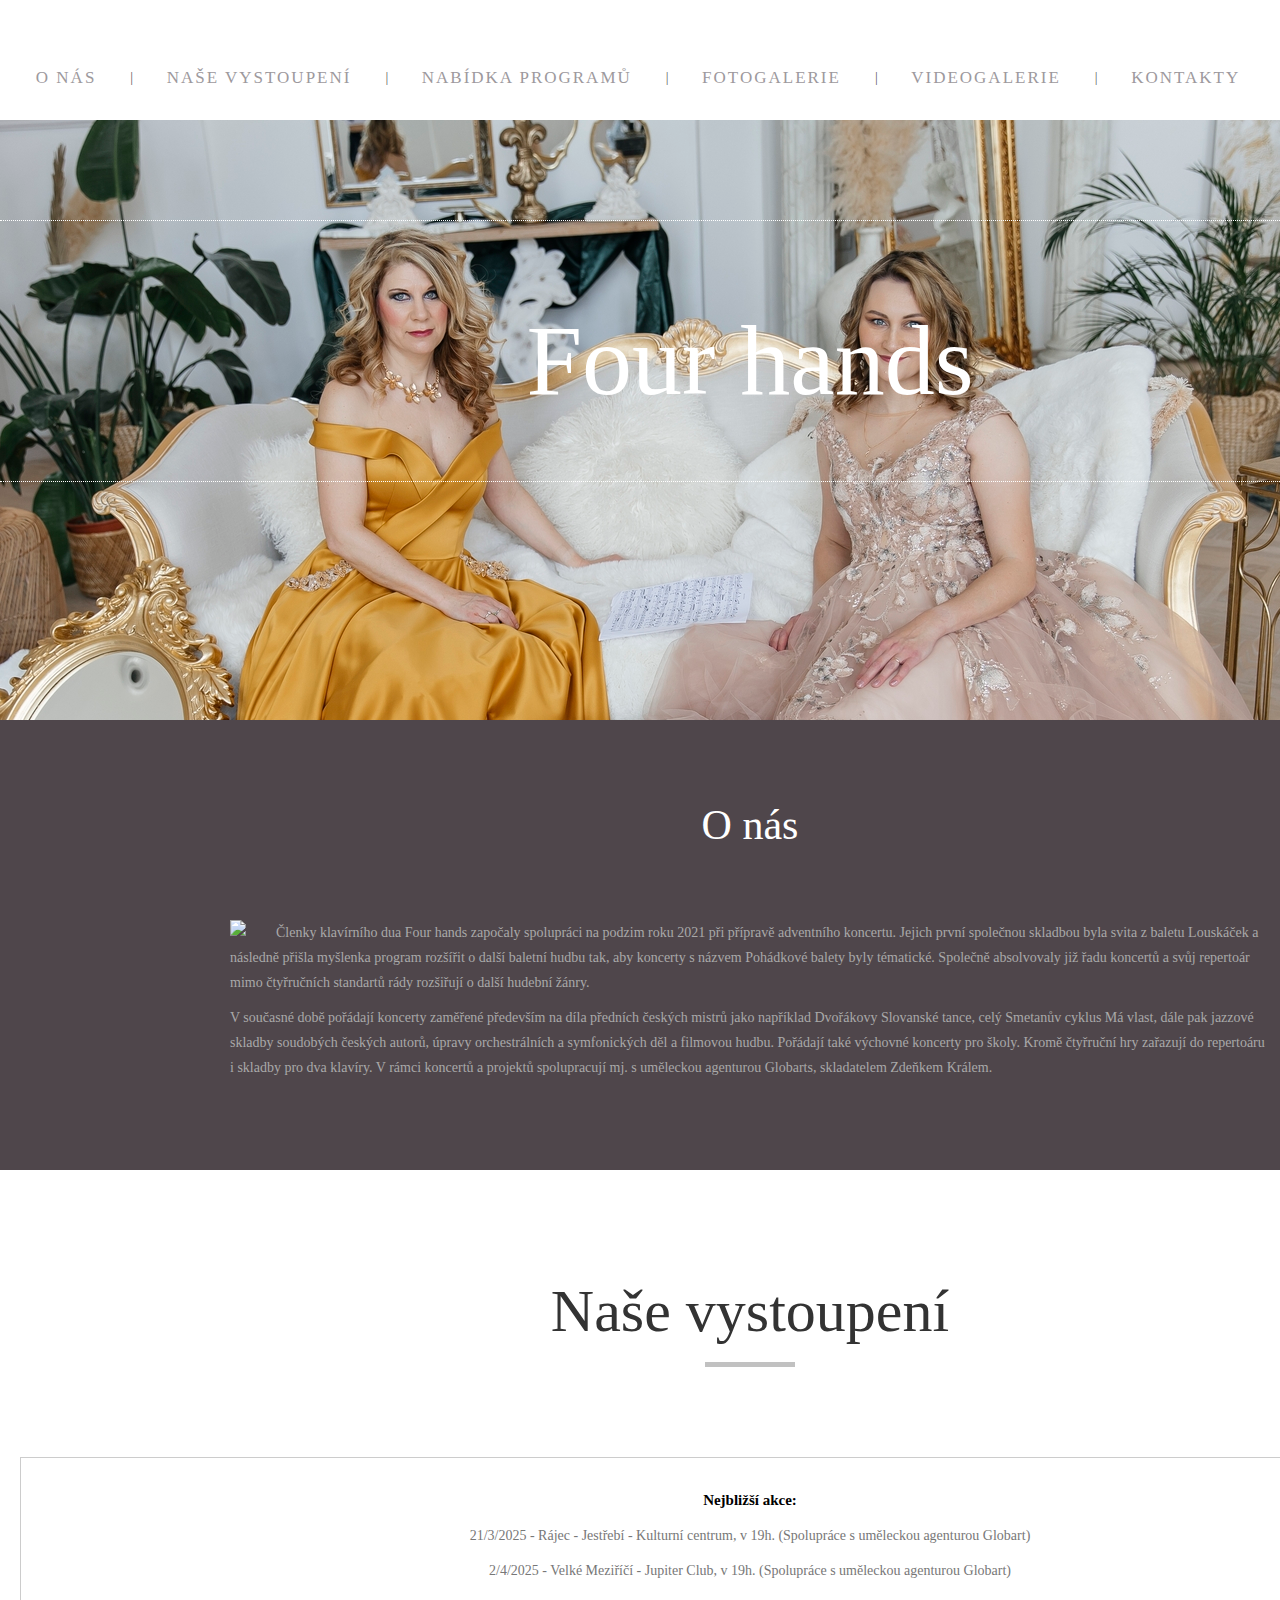
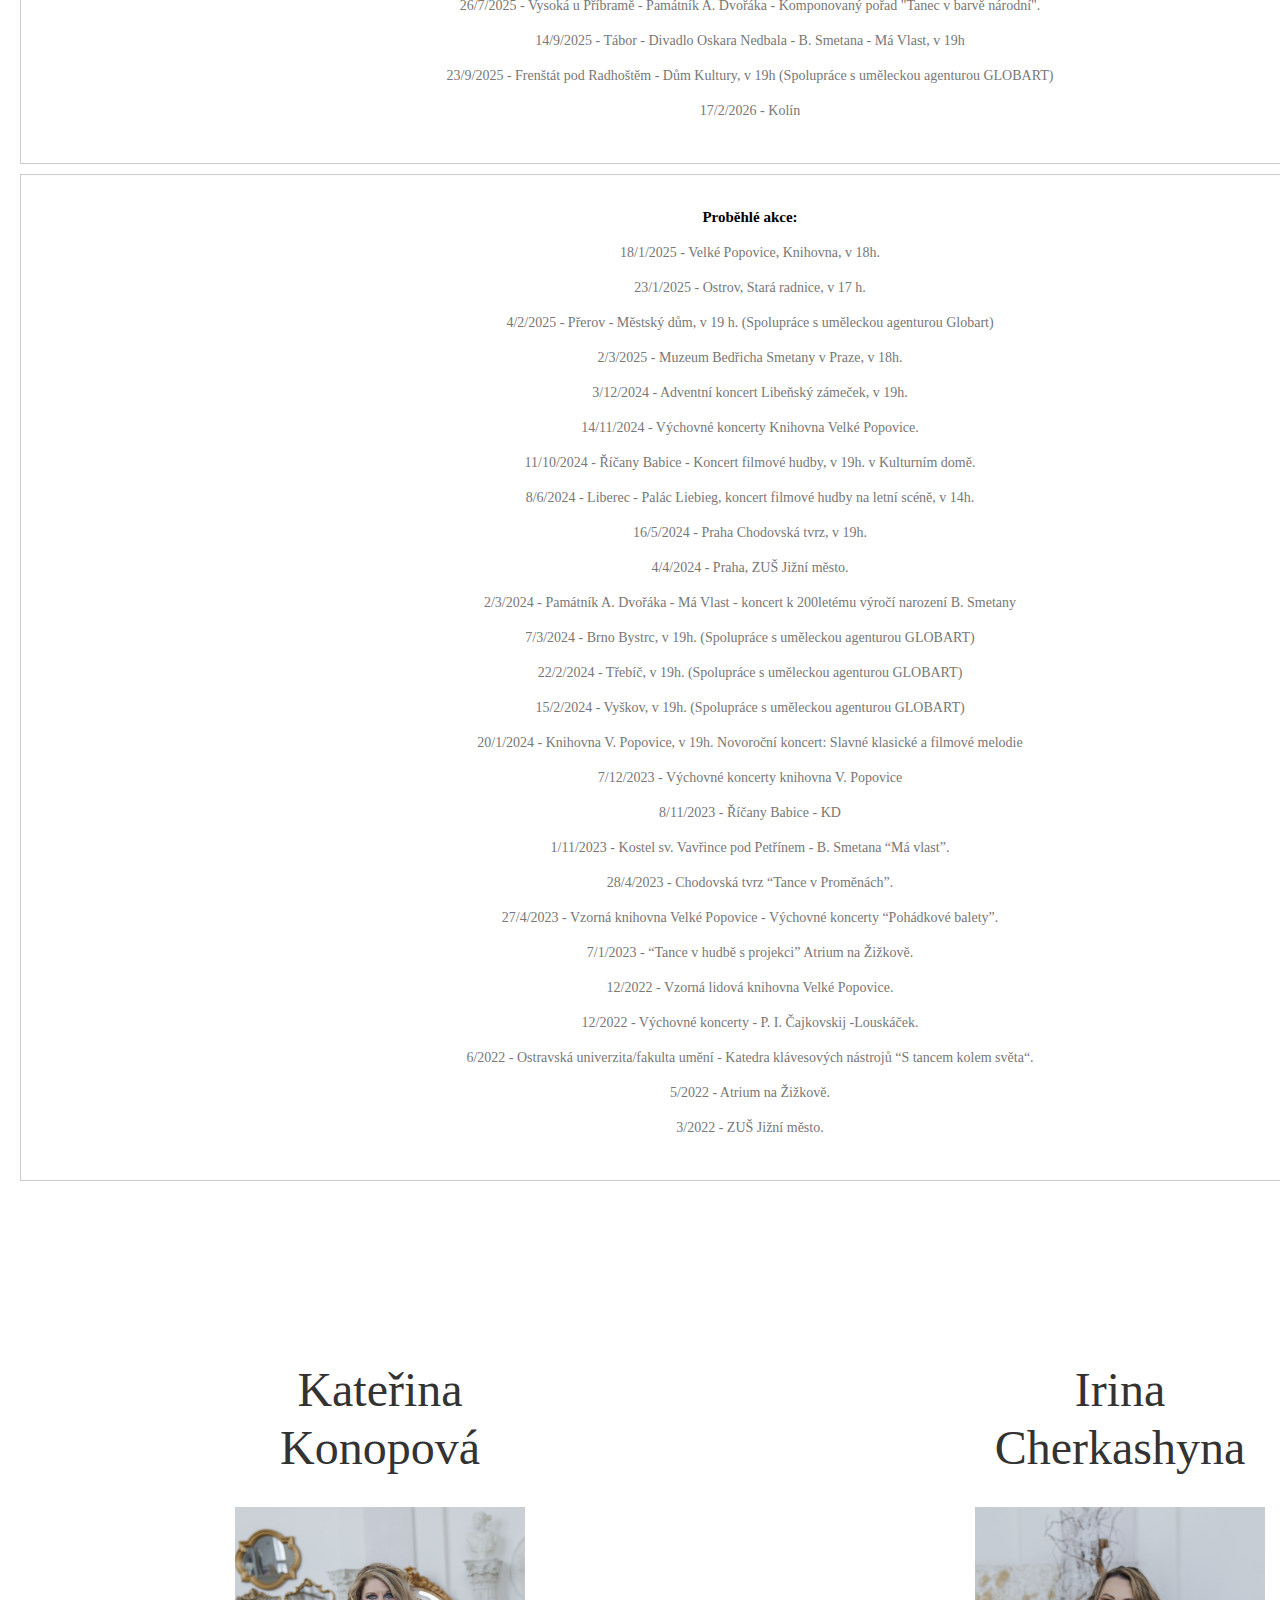
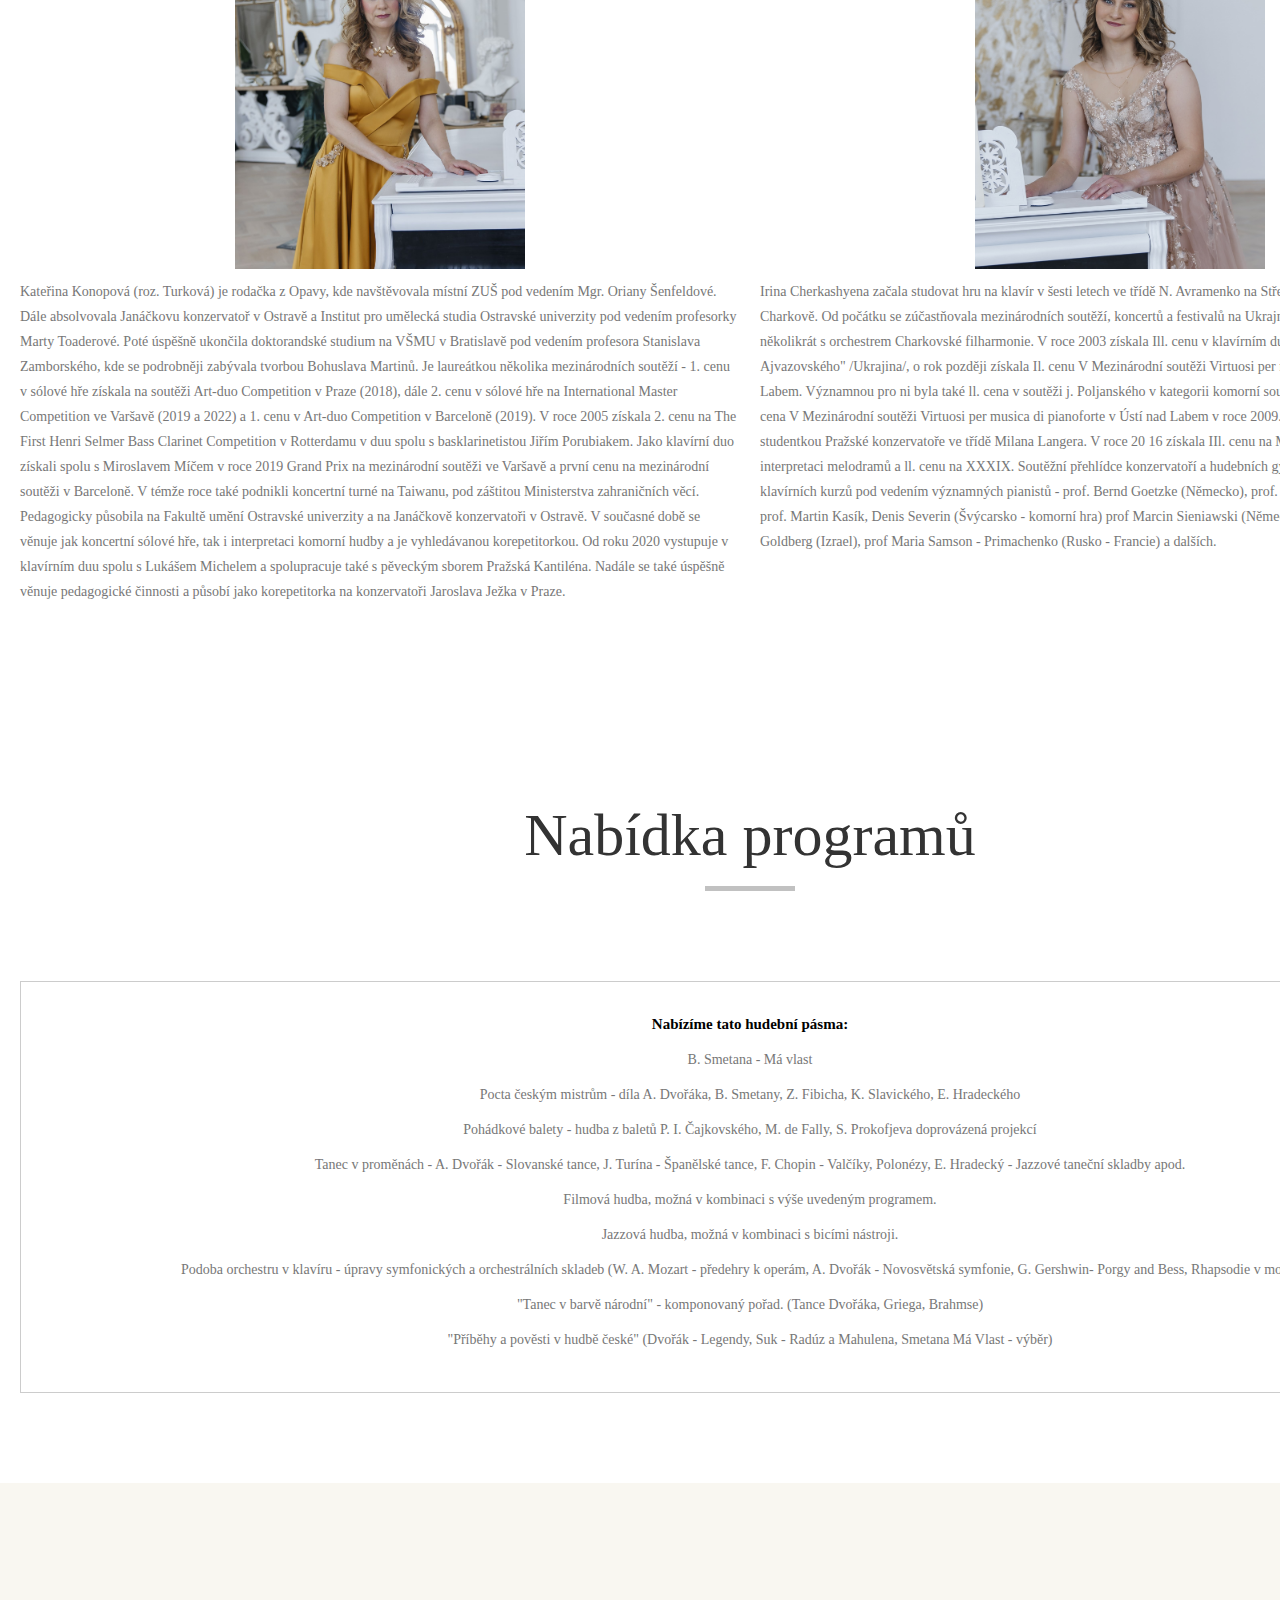
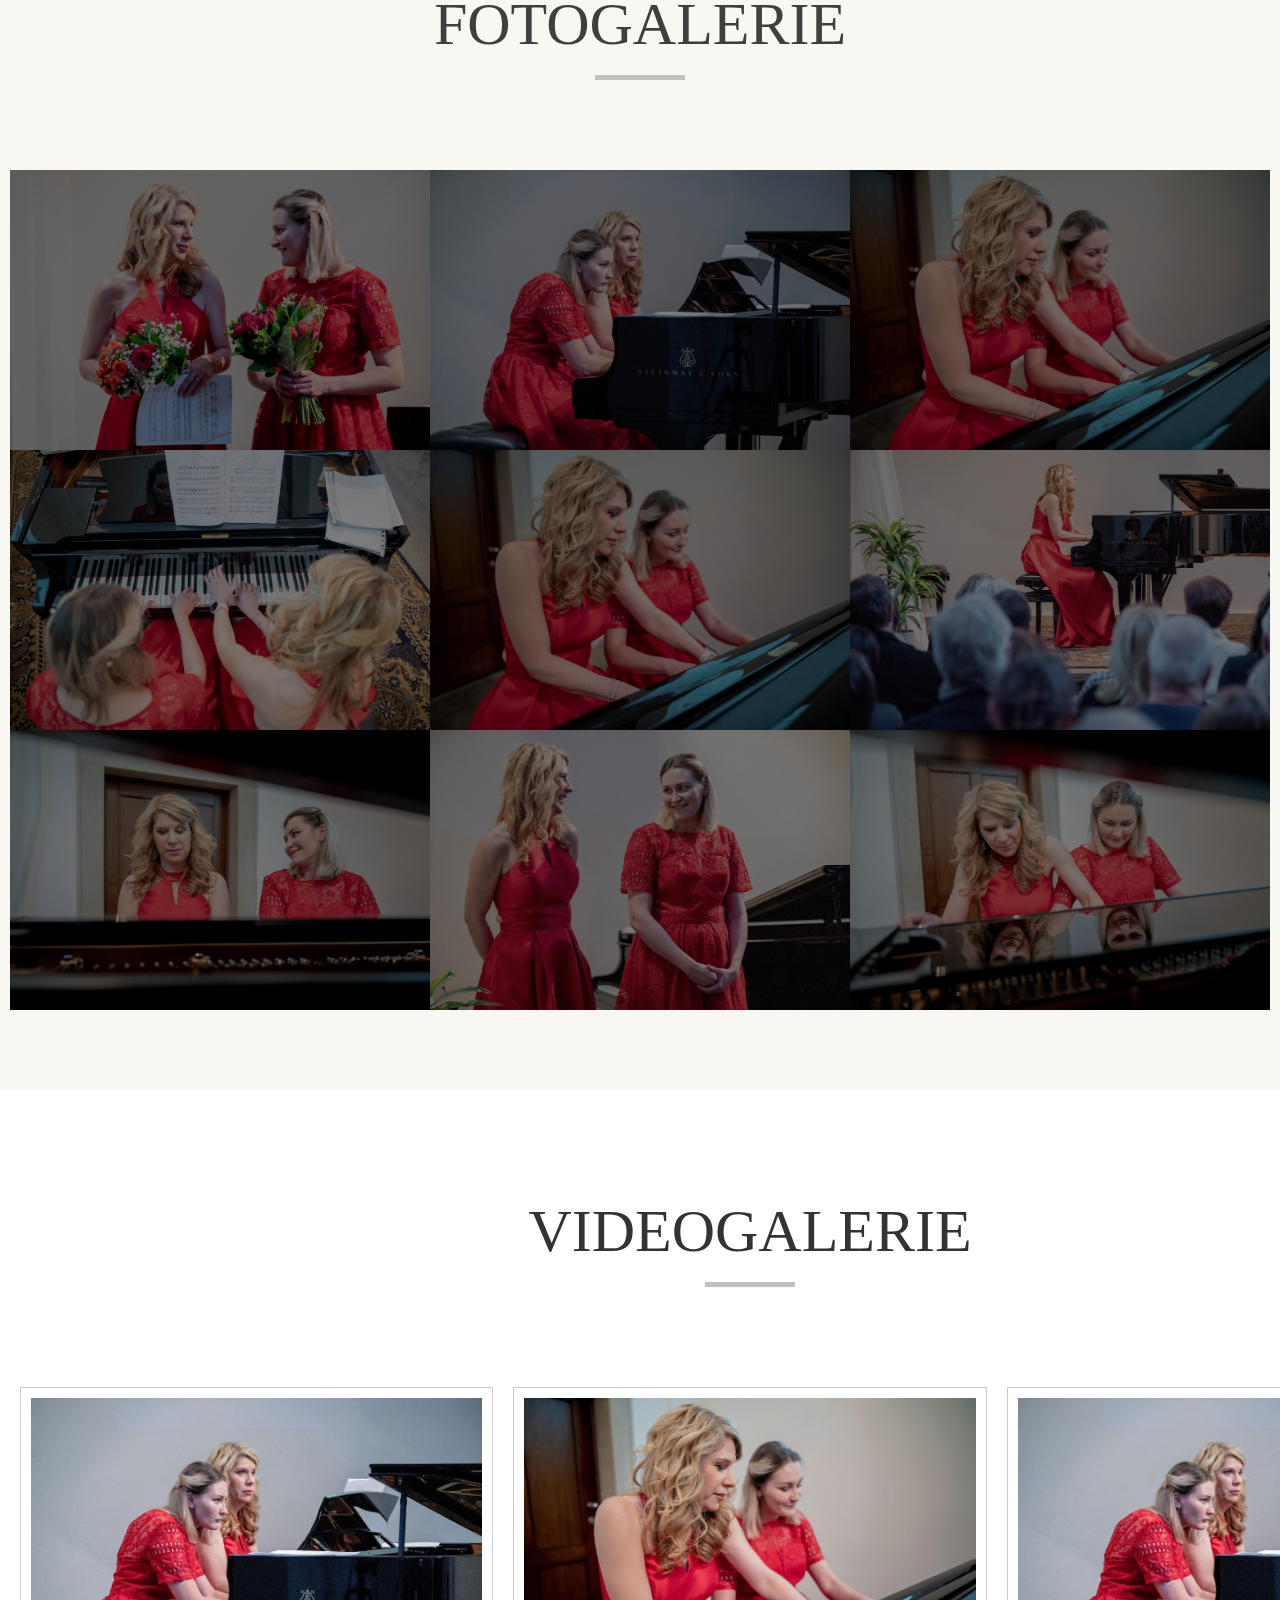
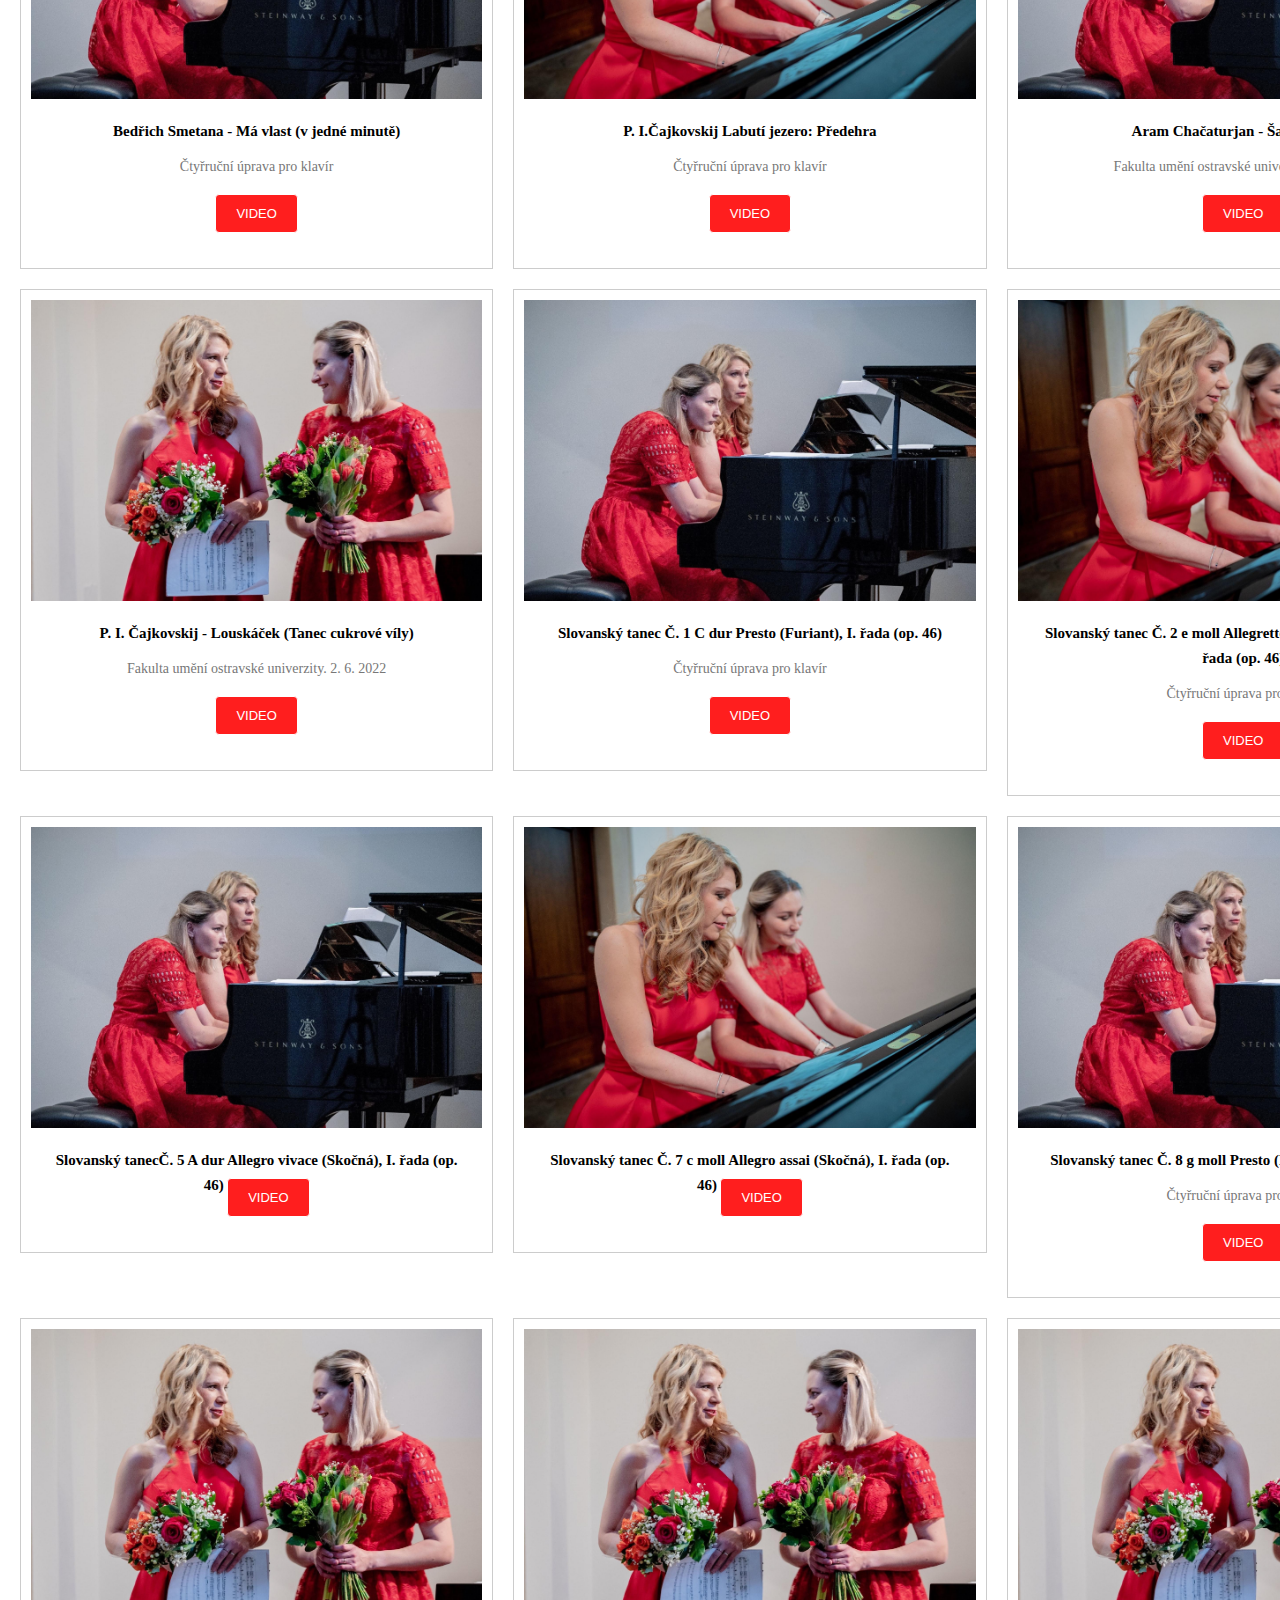
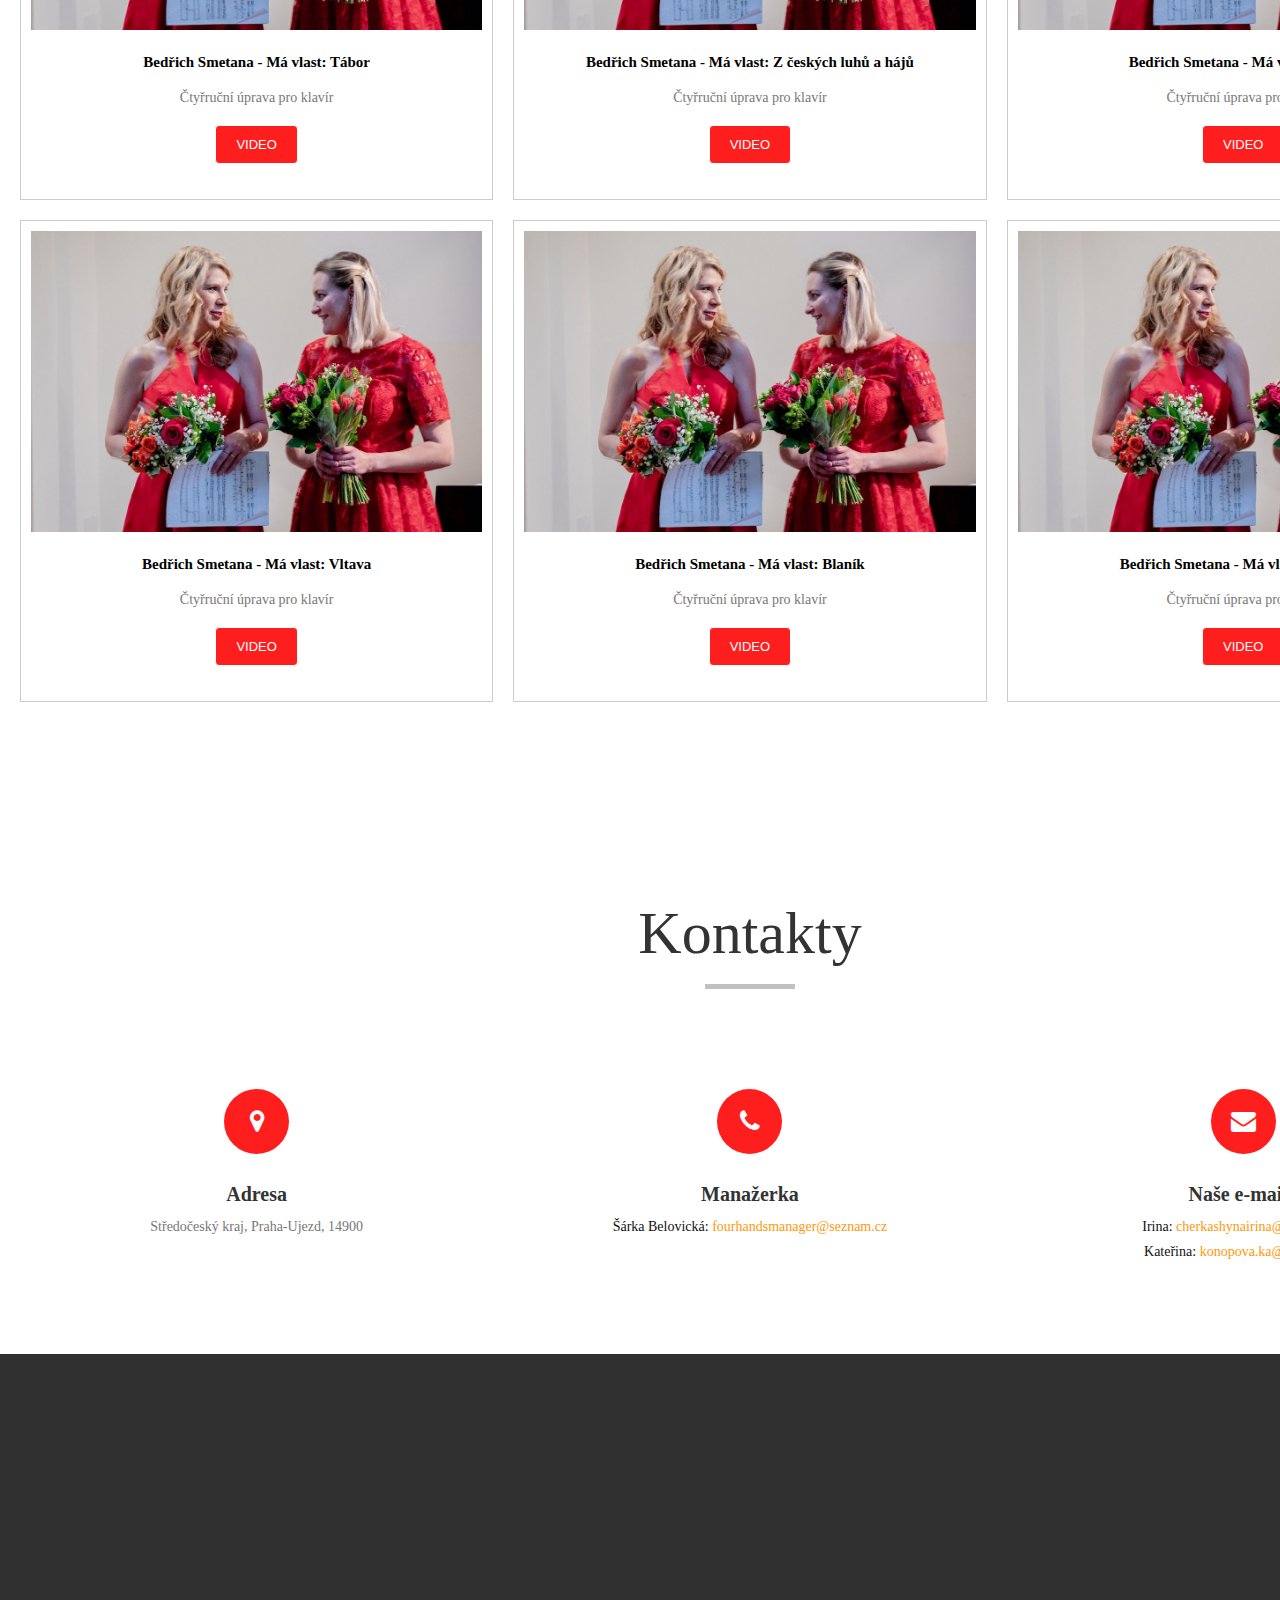
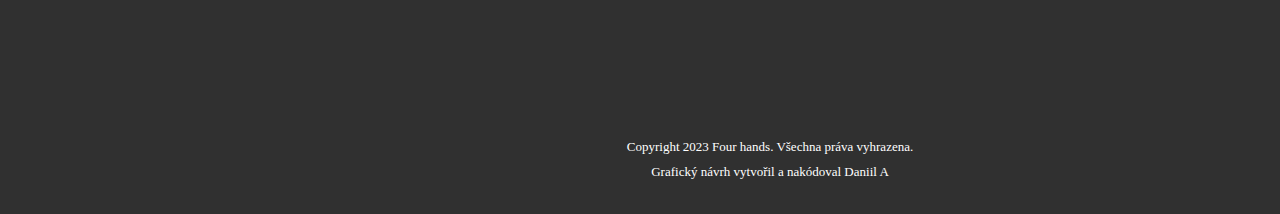
==== commit b10fea41: "čištění, aktualizace a optimalizace kodu" ====
--- a/index.html
+++ b/index.html
@@ -10,40 +10,26 @@
 <html lang="en"> <!--<![endif]-->
 
 <head>
-
-
     <!-- Basic Page Needs
-
   ================================================== -->
-
     <meta charset="utf-8">
 
     <title>Four hands - Klavírní duo</title>
 
-
     <!-- Mobile Specific Metas
-
   ================================================== -->
 
     <meta name="viewport" content="width=device-width, initial-scale=1, maximum-scale=1">
-
-
     <!-- CSS
 
   ================================================== -->
-
     <link rel="stylesheet" href="css/zerogrid.css">
-
     <link rel="stylesheet" href="css/style.css">
 
-
     <!-- Custom Fonts -->
-
     <link href="font-awesome/css/font-awesome.min.css" rel="stylesheet" type="text/css">
 
-
     <script src="js/jquery-2.1.1.js"></script>
-
 
     <!--[if lt IE 8]>
 
@@ -68,36 +54,23 @@
 
     <![endif]-->
 
-
     <!--////////////////////////////////////Top button-->
-
-    <link rel="stylesheet"
-          href="https://fonts.googleapis.com/css2?family=Material+Symbols+Outlined:opsz,wght,FILL,GRAD@20..48,100..700,0..1,-50..200"/>
-
+    <link rel="stylesheet" href="https://fonts.googleapis.com/css2?family=Material+Symbols+Outlined:opsz,wght,FILL,GRAD@20..48,100..700,0..1,-50..200"/>
 
     <!--////////////////////////////////////Icon-->
-
     <link rel="icon" href="images/icons.png" type=”image/x-icon”>
-
-
 </head>
 
 <body>
-
 <div class="wrap-body">
-
-
     <!--////////////////////////////////////Top button-->
     <a href="#" id="toTop">
         <span class="material-symbols-outlined">arrow_upward</span>
     </a>
 
-
     <!--////////////////////////////////////Header-->
     <header>
-
         <div class="wrap-header">
-
             <ul class="menu-main" id="menu">
                 <li><a href="#about">O nás</a></li>
                 <li><a href="#performance">Naše vystoupení</a></li>
@@ -106,93 +79,60 @@
                 <li><a href="#videogallery">VIDEOGALERIE</a></li>
                 <li><a href="#contacts">Kontakty</a></li>
             </ul>
-
             <div class="main-header">
-
                 <div class="zerogrid">
-
                     <h1>Four hands</h1>
-
                 </div>
-
             </div>
-
         </div>
-
     </header>
 
-
     <!--////////////////////////////////////Container-->
-
     <section id="container">
-
         <div class="wrap-container">
 
-
             <!-----------------content-box-3-------------------->
-
             <section class="content-box boxstyle-3 box-3">
-
                 <div class="zerogrid" id="about">
-
                     <div class="row wrap-box"><!--Start Box-->
-
                         <h3>O nás</h3>
 
                         <img src="images/story.jpg"/>
 
                         <p>Členky klavírního dua Four hands započaly spolupráci na podzim roku 2021 při přípravě
-                            adventního koncertu. Jejich první společnou skladbou byla svita z baletu Louskáček a
+                            adventního koncertu. Jejich první společnou skladbou byla svita z baletu Louskáček a
                             následně přišla myšlenka program rozšířit o další baletní hudbu tak, aby koncerty
-                            s názvem
+                            s názvem
                             Pohádkové balety byly tématické. Společně absolvovaly již řadu koncertů a svůj repertoár
                             mimo čtyřručních standartů rády
                             rozšiřují o další hudební žánry.</p>
 
-                        <p>V současné době pořádají koncerty zaměřené především na díla předních českých mistrů
+                        <p>V současné době pořádají koncerty zaměřené především na díla předních českých mistrů
                             jako například Dvořákovy Slovanské tance, celý Smetanův cyklus Má vlast, dále pak
                             jazzové
                             skladby soudobých českých autorů, úpravy orchestrálních a symfonických děl a filmovou
                             hudbu. Pořádají také výchovné koncerty pro školy. Kromě čtyřruční hry zařazují do
-                            repertoáru i skladby pro dva klavíry. V rámci koncertů a projektů spolupracují mj.
-                            s uměleckou agenturou Globarts, skladatelem
-                            Zdeňkem Králem a Českým rozhlasem v rámci pořadu Vlnohraní.</p>
-
+                            repertoáru i skladby pro dva klavíry. V rámci koncertů a projektů spolupracují mj.
+                            s uměleckou agenturou Globarts, skladatelem
+                            Zdeňkem Králem.</p>
                     </div>
-
                 </div>
-
             </section>
 
-
             <section class="content-box boxstyle-1 box-4">
-
                 <div class="zerogrid" id="performance">
-
                     <div class="row wrap-box"><!--Start Box-->
-
                         <div class="header">
-
                             <div class="wrapper">
-
                                 <h2 class="color-yellow">Naše vystoupení</h2>
-
                                 <hr class="line">
-
-                            </div>
-
+                            </div>
                         </div>
 
                         <div>
-
                             <div class="wrap-col item">
                                 <div class="item-content">
                                     <span>Nejbližší akce:</span>
-                                    <p>18/1/2025 - Velké Popovice, Knihovna, v 18h.</p>
-                                    <p>23/1/2025 - Ostrov, Stará radnice, v 17 h.</p>
-                                    <p>4/2/2025 - Přerov - Městský dům, v 19 h. (Spolupráce s uměleckou agenturou
-                                        Globart)</p>
-                                    <p>2/3/2025 - Muzeum Bedřicha Smetany v Praze, v 18h.</p>
                                     <p>21/3/2025 - Rájec - Jestřebí - Kulturní centrum, v 19h. (Spolupráce s uměleckou
                                         agenturou Globart)</p>
                                     <p>2/4/2025 - Velké Meziříčí - Jupiter Club, v 19h. (Spolupráce s uměleckou
@@ -202,13 +142,18 @@
                                     <p>14/9/2025 - Tábor - Divadlo Oskara Nedbala - B. Smetana - Má Vlast, v 19h</p>
                                     <p>23/9/2025 - Frenštát pod Radhoštěm - Dům Kultury, v 19h (Spolupráce s uměleckou
                                         agenturou GLOBART)</p>
+                                    <p>17/2/2026 - Kolín</p>
                                 </div>
                             </div>
 
                             <div class="wrap-col item">
-
                                 <div class="item-content">
                                     <span>Proběhlé akce:</span>
+                                    <p>18/1/2025 - Velké Popovice, Knihovna, v 18h.</p>
+                                    <p>23/1/2025 - Ostrov, Stará radnice, v 17 h.</p>
+                                    <p>4/2/2025 - Přerov - Městský dům, v 19 h. (Spolupráce s uměleckou agenturou
+                                        Globart)</p>
+                                    <p>2/3/2025 - Muzeum Bedřicha Smetany v Praze, v 18h.</p>
                                     <p>3/12/2024 - Adventní koncert Libeňský zámeček, v 19h.</p>
                                     <p>14/11/2024 - Výchovné koncerty Knihovna Velké Popovice.</p>
                                     <p>11/10/2024 - Říčany Babice - Koncert filmové hudby, v 19h. v Kulturním domě.</p>
@@ -239,31 +184,19 @@
                                     <p>5/2022 - Atrium na Žižkově.</p>
                                     <p>3/2022 - ZUŠ Jižní město.</p>
                                 </div>
-
-                            </div>
-
-                        </div>
-
+                            </div>
+                        </div>
                     </div>
-
                 </div>
-
             </section>
 
             <!-----------------content-box-1-------------------->
-
             <section class="content-box boxstyle-1 box-1">
-
                 <div class="zerogrid">
-
                     <div class="row wrap-box"><!--Start Box-->
-
                         <div class="col-1-2">
-
                             <div>
-
                                 <div class="wrap-col">
-
                                     <h1>Kateřina<br>Konopová</h1>
 
                                     <img src="images/joanna.jpg">
@@ -289,19 +222,13 @@
                                         s Lukášem Michelem a spolupracuje také s pěveckým sborem Pražská Kantiléna.
                                         Nadále se také úspěšně věnuje pedagogické činnosti a působí jako
                                         korepetitorka na konzervatoři Jaroslava Ježka v Praze.</p>
-
-                                </div>
-
-                            </div>
-
+                                </div>
+                            </div>
                         </div>
 
                         <div class="col-1-2">
-
                             <div>
-
                                 <div class="wrap-col">
-
                                     <h1>Irina<br>Cherkashyna</h1>
 
                                     <img src="images/asher.jpg">
@@ -349,19 +276,12 @@
                                         prof
 
                                         Maria Samson - Primachenko (Rusko - Francie) a dalších.
-
                                     </p>
-
-                                </div>
-
-                            </div>
-
-                        </div>
-
+                                </div>
+                            </div>
+                        </div>
                     </div>
-
                 </div>
-
             </section>
 
             <section class="content-box boxstyle-1 box-4">
@@ -389,6 +309,7 @@
                                         Valčíky, Polonézy,
                                         E. Hradecký - Jazzové taneční skladby apod.</p>
                                     <p>Filmová hudba, možná v kombinaci s výše uvedeným programem.</p>
+                                    <p>Jazzová hudba, možná v kombinaci s bicími nástroji.</p>
                                     <p>Podoba orchestru v klavíru - úpravy symfonických a orchestrálních skladeb (W.
                                         A. Mozart - předehry k operám, A. Dvořák - Novosvětská symfonie, G.
                                         Gershwin- Porgy and Bess, Rhapsodie v modrém).</p>
@@ -398,317 +319,163 @@
                                         Smetana Má Vlast - výběr)</p>
                                 </div>
                             </div>
-
-                        </div>
-
+                        </div>
                     </div>
-
                 </div>
-
             </section>
 
-
             <!-----------------content-box-2-------------------->
-
             <section class="content-box boxstyle-2 box-2">
-
                 <div class="zerogrid" style="width: 100%;" id="fotogallery">
-
                     <div class="row wrap-box"><!--Start Box-->
-
                         <div class="header">
-
                             <div class="wrapper">
-
                                 <h2 class="color-yellow">FOTOGALERIE</h2>
-
                                 <hr class="line">
-
-                            </div>
-
+                            </div>
                         </div>
 
                         <div class="row">
-
-                            <div class="col-1-3">
-
+                            <div class="col-1-3">
                                 <div class="item-container">
-
                                     <div class="item-caption">
-
                                         <div class="item-caption-inner">
-
-                                            <div class="item-caption-inner1">
-
-
-                                            </div>
-
+                                            <div class="item-caption-inner1"></div>
                                         </div>
-
-                                    </div>
-
+                                    </div>
                                     <img src="images/kids2-thumb.jpg"/>
-
-                                </div>
-
-                            </div>
-
-                            <div class="col-1-3">
-
+                                </div>
+                            </div>
+
+                            <div class="col-1-3">
                                 <div class="item-container">
-
                                     <div class="item-caption">
-
                                         <div class="item-caption-inner">
-
-                                            <div class="item-caption-inner1">
-
-
-                                            </div>
-
+                                            <div class="item-caption-inner1"></div>
                                         </div>
-
-                                    </div>
-
+                                    </div>
                                     <img src="images/kids3-thumb.jpg"/>
-
-                                </div>
-
-                            </div>
-
-                            <div class="col-1-3">
-
+                                </div>
+                            </div>
+
+                            <div class="col-1-3">
                                 <div class="item-container">
-
                                     <div class="item-caption">
-
                                         <div class="item-caption-inner">
-
-                                            <div class="item-caption-inner1">
-
-
-                                            </div>
-
+                                            <div class="item-caption-inner1"></div>
                                         </div>
-
                                     </div>
 
                                     <img src="images/kids4-thumb.jpg"/>
-
-                                </div>
-
-                            </div>
-
+                                </div>
+                            </div>
                         </div>
 
                         <div class="row">
-
-                            <div class="col-1-3">
-
+                            <div class="col-1-3">
                                 <div class="item-container">
-
                                     <div class="item-caption">
-
                                         <div class="item-caption-inner">
-
-                                            <div class="item-caption-inner1">
-
-
-                                            </div>
-
+                                            <div class="item-caption-inner1"></div>
                                         </div>
-
-                                    </div>
-
+                                    </div>
                                     <img src="images/kids5-thumb.jpg"/>
-
-                                </div>
-
-                            </div>
-
-                            <div class="col-1-3">
-
+                                </div>
+                            </div>
+
+                            <div class="col-1-3">
                                 <div class="item-container">
-
                                     <div class="item-caption">
-
                                         <div class="item-caption-inner">
-
-                                            <div class="item-caption-inner1">
-
-
-                                            </div>
-
+                                            <div class="item-caption-inner1"></div>
                                         </div>
-
-                                    </div>
-
+                                    </div>
                                     <img src="images/kids6-thumb.jpg"/>
-
-                                </div>
-
-                            </div>
-
-                            <div class="col-1-3">
-
+                                </div>
+                            </div>
+
+                            <div class="col-1-3">
                                 <div class="item-container">
-
                                     <div class="item-caption">
-
                                         <div class="item-caption-inner">
-
-                                            <div class="item-caption-inner1">
-
-
-                                            </div>
-
+                                            <div class="item-caption-inner1"></div>
                                         </div>
-
-                                    </div>
-
+                                    </div>
                                     <img src="images/kids7-thumb.jpg"/>
-
-                                </div>
-
-                            </div>
-
+                                </div>
+                            </div>
                         </div>
 
                         <div class="row">
-
-                            <div class="col-1-3">
-
+                            <div class="col-1-3">
                                 <div class="item-container">
-
                                     <div class="item-caption">
-
                                         <div class="item-caption-inner">
-
-                                            <div class="item-caption-inner1">
-
-
-                                            </div>
-
+                                            <div class="item-caption-inner1"></div>
                                         </div>
-
-                                    </div>
-
+                                    </div>
                                     <img src="images/kids1-thumb.jpg"/>
-
-                                </div>
-
-                            </div>
-
-                            <div class="col-1-3">
-
+                                </div>
+                            </div>
+
+                            <div class="col-1-3">
                                 <div class="item-container">
-
                                     <div class="item-caption">
-
                                         <div class="item-caption-inner">
-
-                                            <div class="item-caption-inner1">
-
-
-                                            </div>
-
+                                            <div class="item-caption-inner1"></div>
                                         </div>
-
-                                    </div>
-
+                                    </div>
                                     <img src="images/kids8-thumb.jpg"/>
-
-                                </div>
-
-                            </div>
-
-                            <div class="col-1-3">
-
+                                </div>
+                            </div>
+
+                            <div class="col-1-3">
                                 <div class="item-container">
-
                                     <div class="item-caption">
-
                                         <div class="item-caption-inner">
-
-                                            <div class="item-caption-inner1">
-
-
-                                            </div>
-
+                                            <div class="item-caption-inner1"></div>
                                         </div>
-
-                                    </div>
-
+                                    </div>
                                     <img src="images/kids9-thumb.jpg"/>
-
-                                </div>
-
-                            </div>
-
-                        </div>
-
+                                </div>
+                            </div>
+                        </div>
                     </div>
-
                 </div>
-
             </section>
 
-
             <!-----------------content-box-4-------------------->
-
             <section class="content-box boxstyle-1 box-4">
-
                 <div class="zerogrid" id="videogallery">
-
                     <div class="row wrap-box"><!--Start Box-->
-
                         <div class="header">
-
                             <div class="wrapper">
-
                                 <h2 class="color-yellow">VIDEOGALERIE</h2>
-
                                 <hr class="line">
-
-                            </div>
-
+                            </div>
                         </div>
 
                         <div class="row"><!--Start Box-->
-
-                            <div class="col-1-3">
-
-                                <div class="wrap-col item">
-
-                                    <div class="zoom-container">
-
+                            <div class="col-1-3">
+                                <div class="wrap-col item">
+                                    <div class="zoom-container">
                                         <img src="images/kids3-thumb.jpg"/>
-
-                                    </div>
-
-                                    <div class="item-content">
-
+                                    </div>
+
+                                    <div class="item-content">
                                         <span>Bedřich Smetana - Má vlast (v jedné minutě)</span>
 
                                         <p>Čtyřruční úprava pro klavír</p>
 
                                         <a class="button" href="https://www.facebook.com/reel/941975404240005">Video</a>
-
-                                    </div>
-
-                                </div>
-
-                            </div>
-
-
-                            <div class="col-1-3">
-
-                                <div class="wrap-col item">
-
-                                    <div class="zoom-container">
-
+                                    </div>
+                                </div>
+                            </div>
+
+                            <div class="col-1-3">
+                                <div class="wrap-col item">
+                                    <div class="zoom-container">
                                         <img src="images/kids4-thumb.jpg"/>
-
                                     </div>
 
                                     <div class="item-content">
@@ -718,21 +485,14 @@
                                         <p>Čtyřruční úprava pro klavír</p>
 
                                         <a class="button" href="https://youtu.be/65J5ta7K_a8">Video</a>
-
-                                    </div>
-
-                                </div>
-
-                            </div>
-
-                            <div class="col-1-3">
-
-                                <div class="wrap-col item">
-
-                                    <div class="zoom-container">
-
+                                    </div>
+                                </div>
+                            </div>
+
+                            <div class="col-1-3">
+                                <div class="wrap-col item">
+                                    <div class="zoom-container">
                                         <img src="images/kids3-thumb.jpg"/>
-
                                     </div>
 
                                     <div class="item-content">
@@ -742,11 +502,8 @@
                                         <p>Fakulta umění ostravské univerzity, 2. 6. 2022</p>
 
                                         <a class="button" href="https://youtu.be/ZUR0WTwmEgU">Video</a>
-
-                                    </div>
-
-                                </div>
-
+                                    </div>
+                                </div>
                             </div>
 
                             <div class="col-1-3">
@@ -1088,7 +845,7 @@
                             <div class="col-1-3">
                                 <div class="wrap-col">
                                     <i class="fa fa-phone"></i>
-                                    <h3>Náše manažerka</h3>
+                                    <h3>Manažerka</h3>
                                     <p>
                                         <span>Šárka Belovická:</span>
                                         <a href="mailto:fourhandsmanager@seznam.cz">fourhandsmanager@seznam.cz</a>
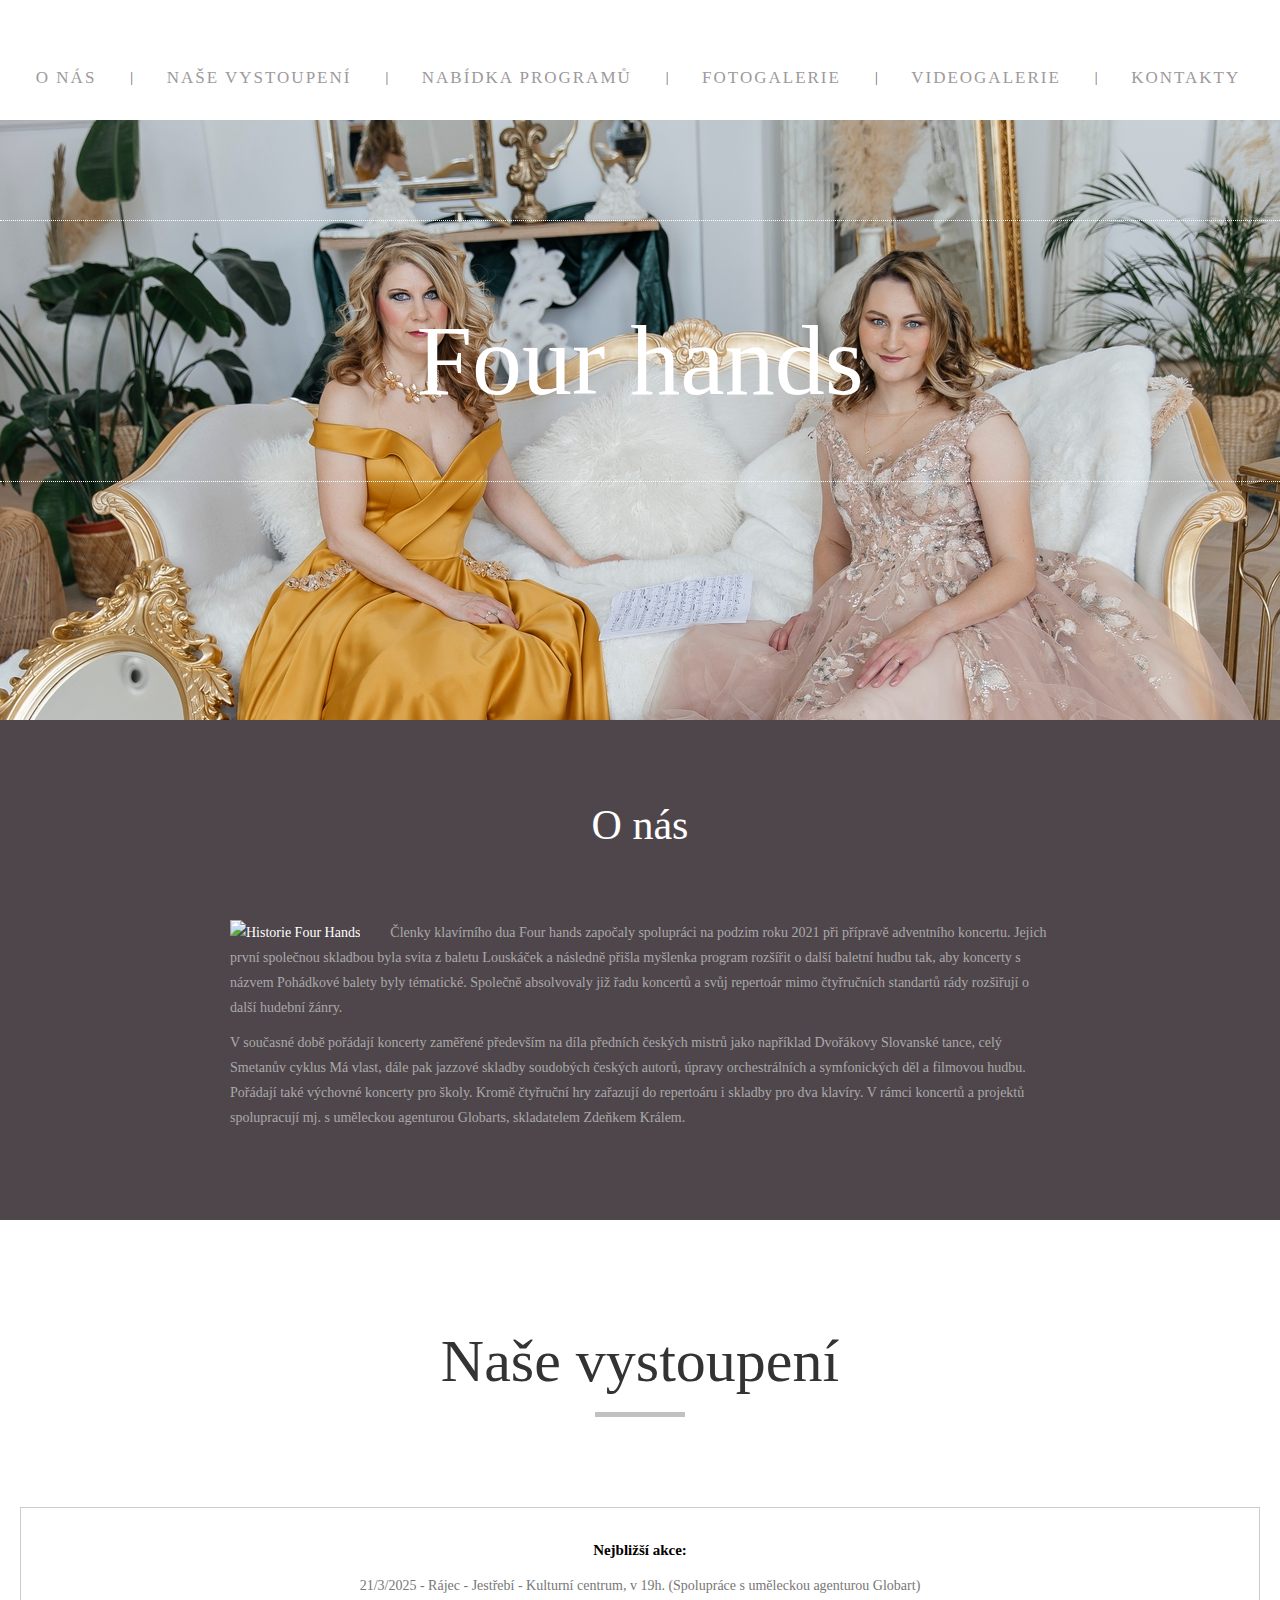
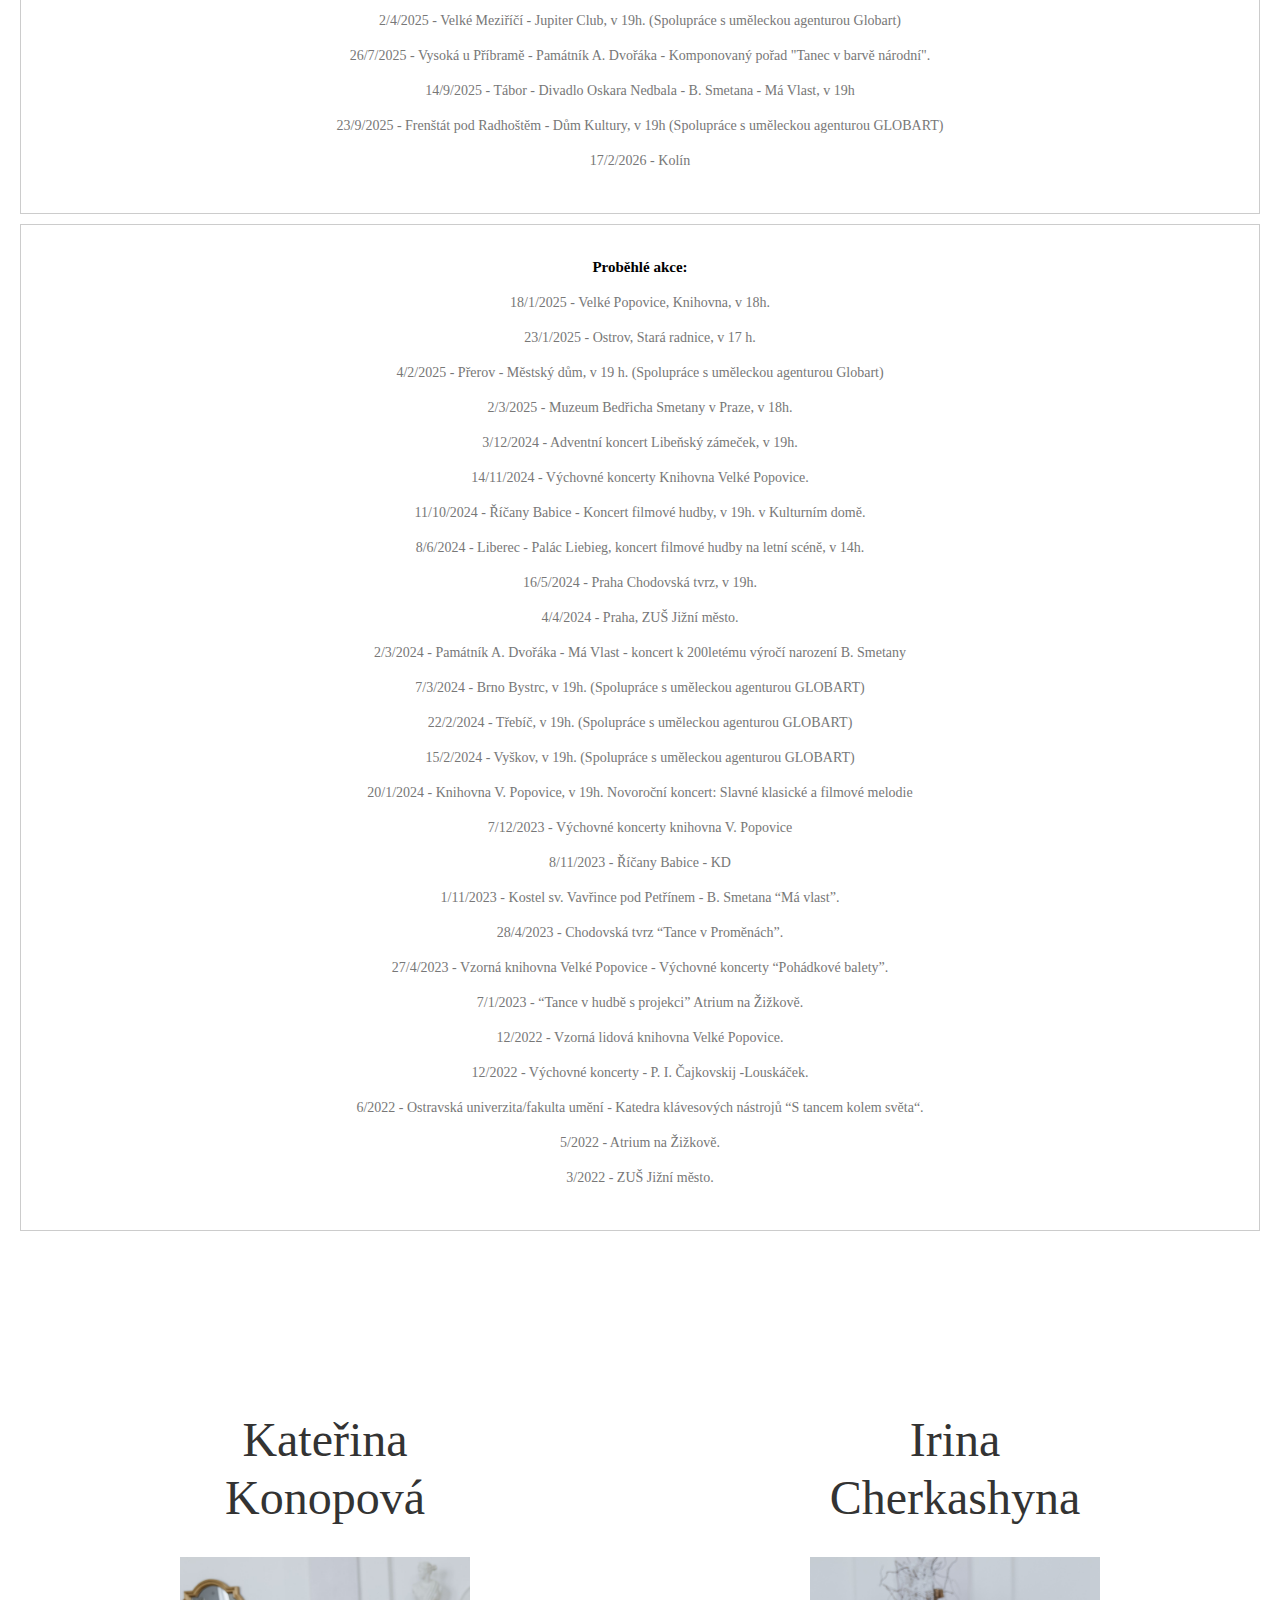
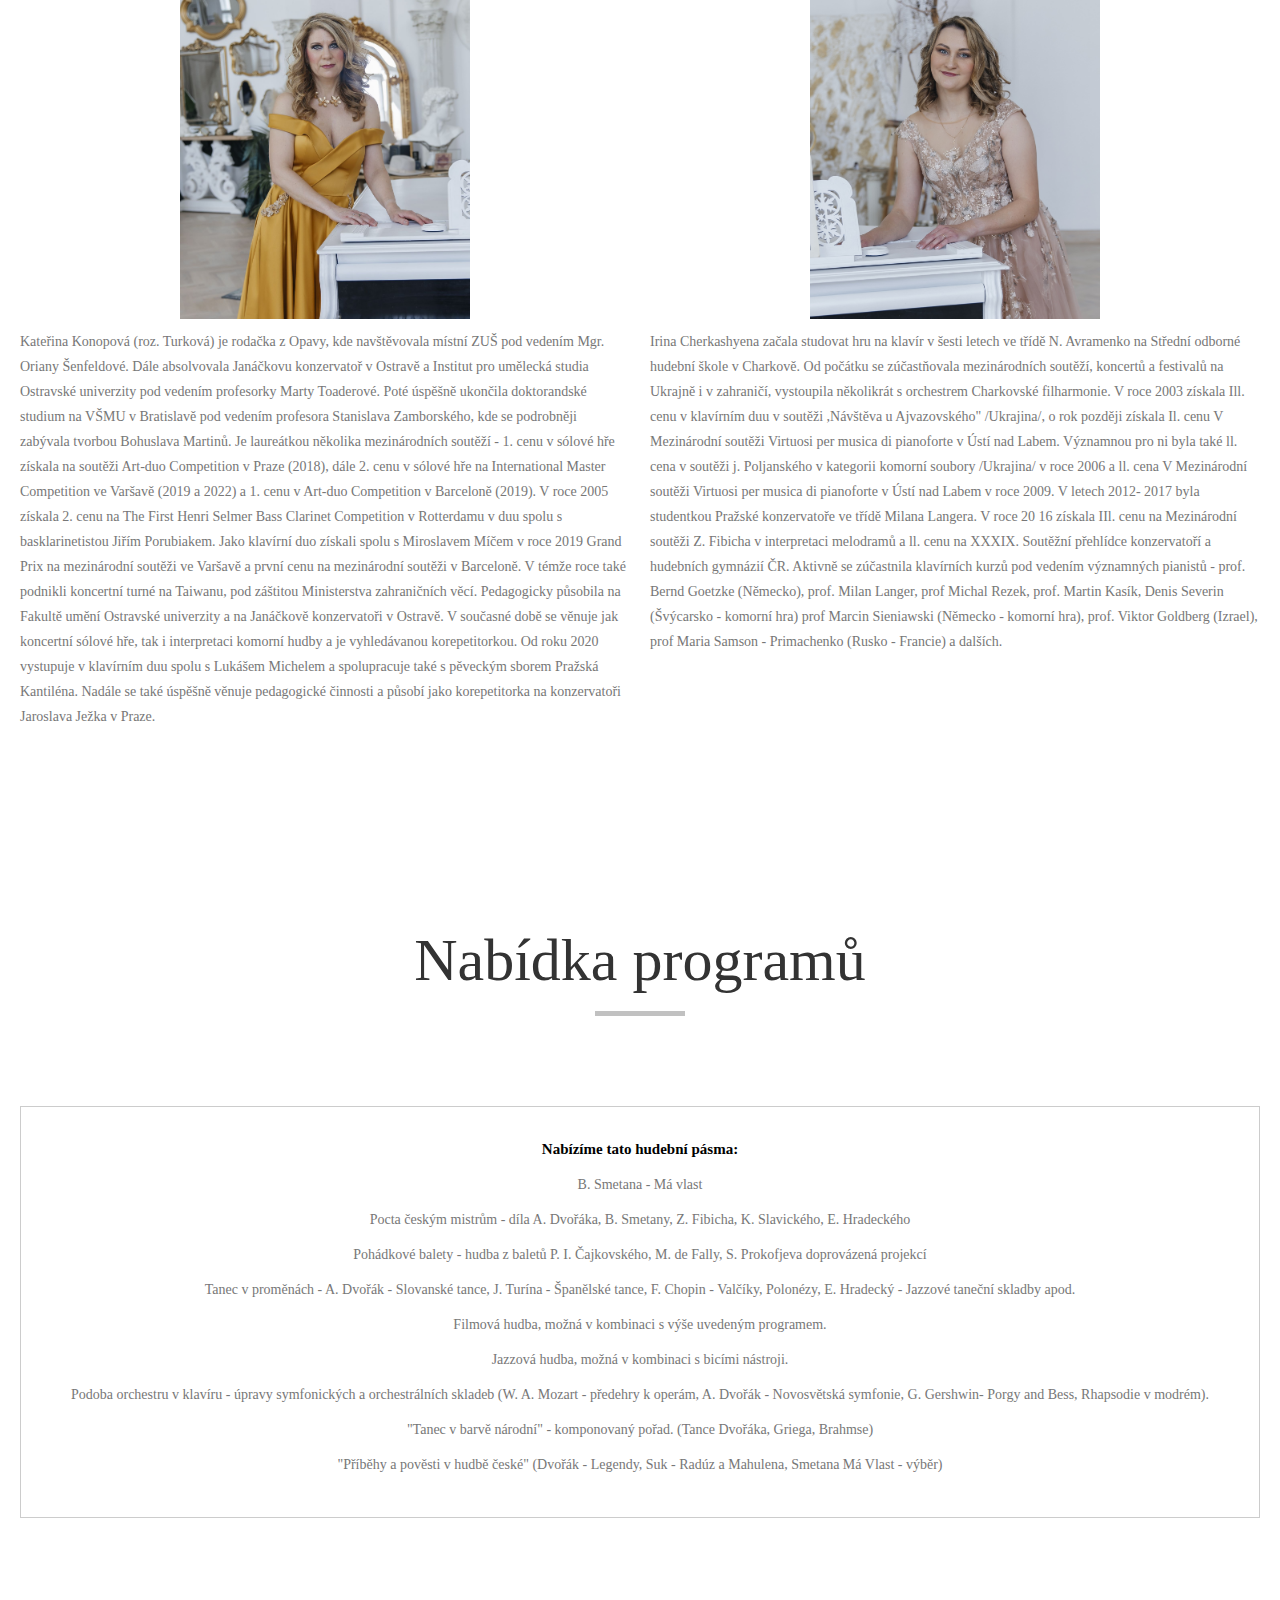
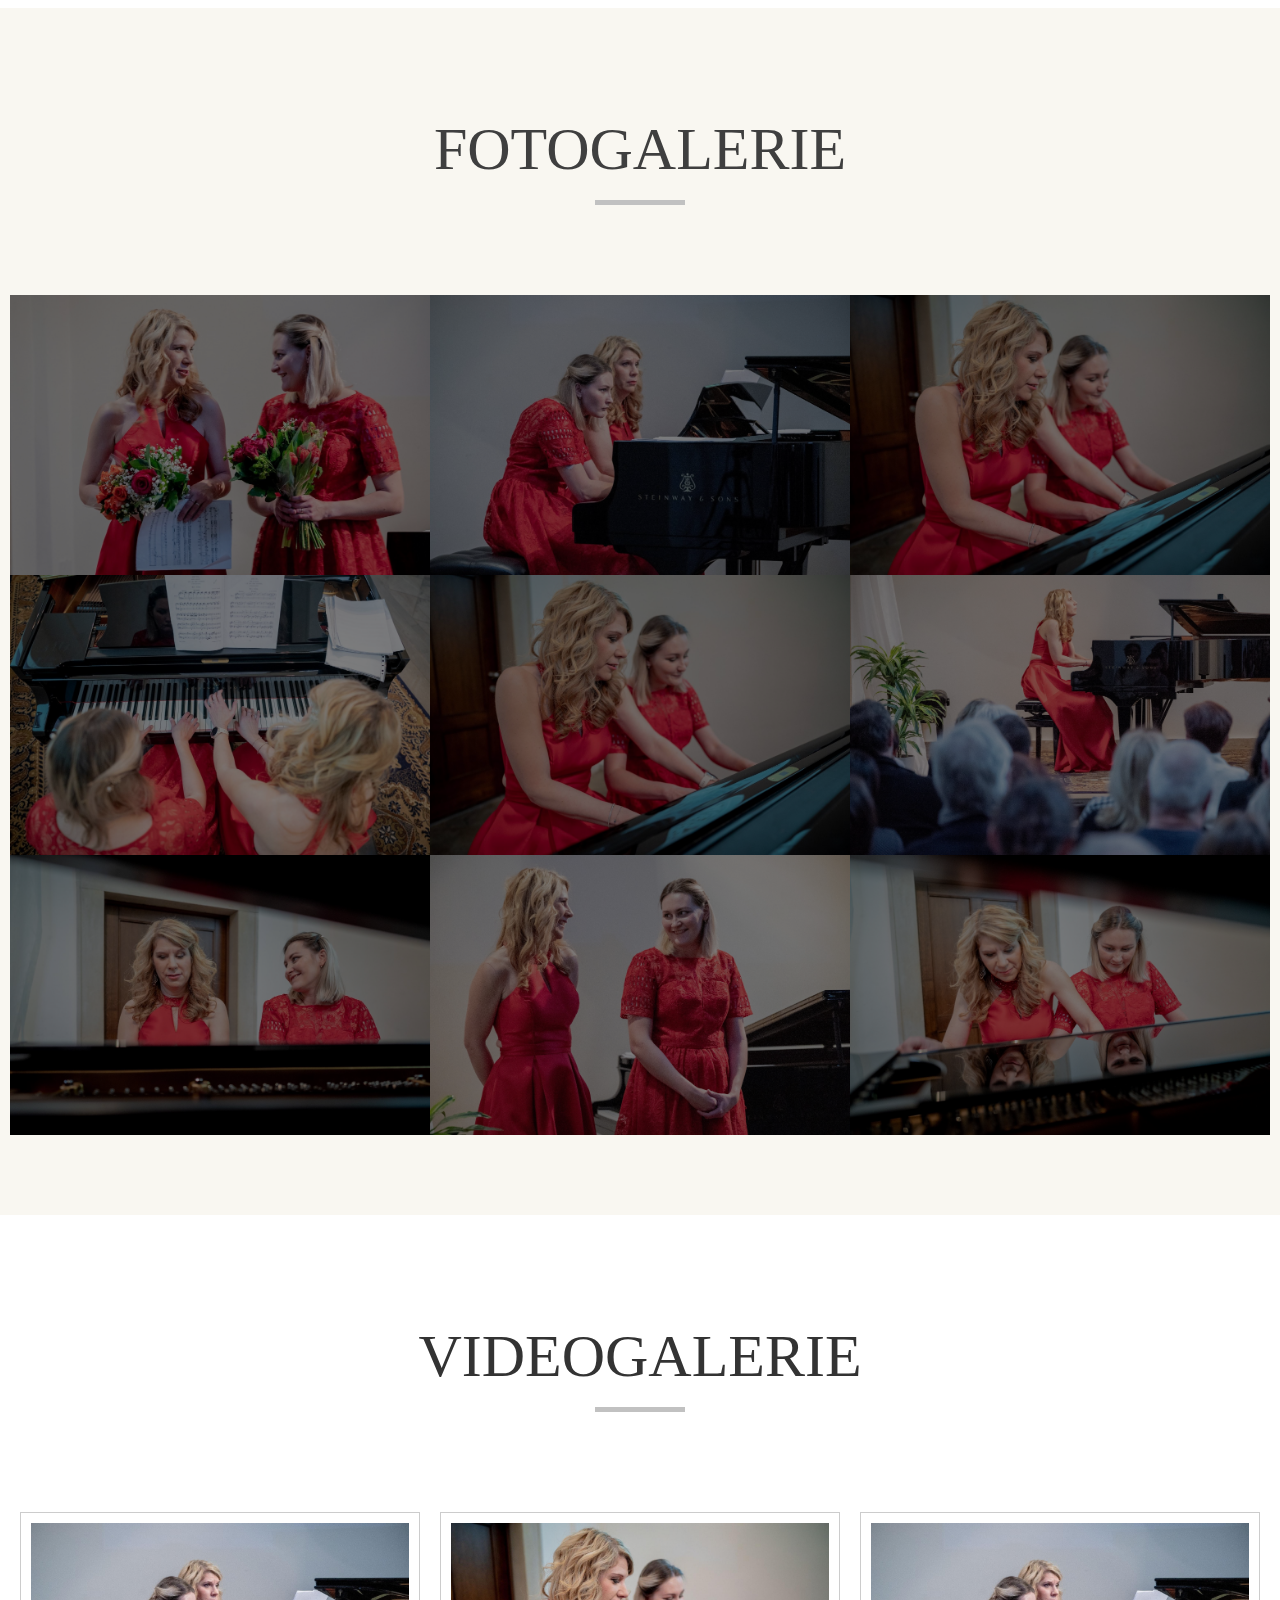
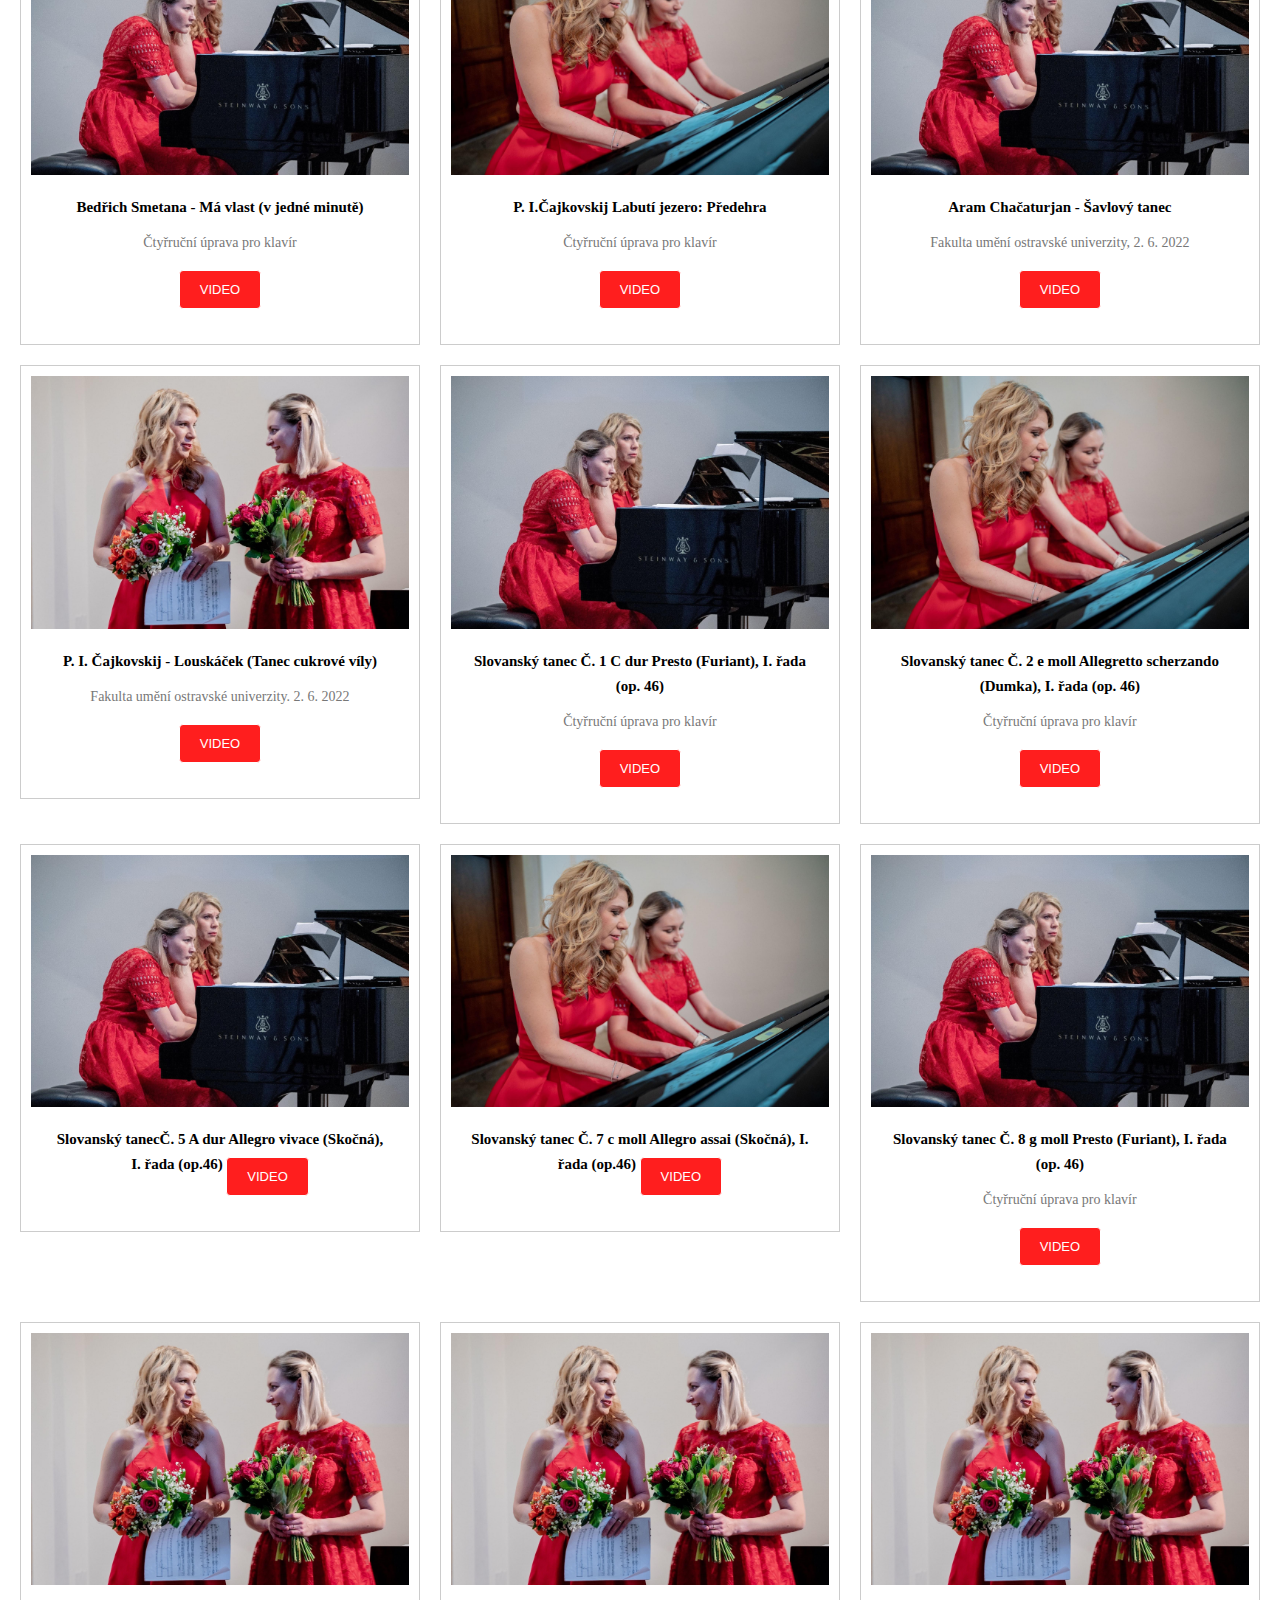
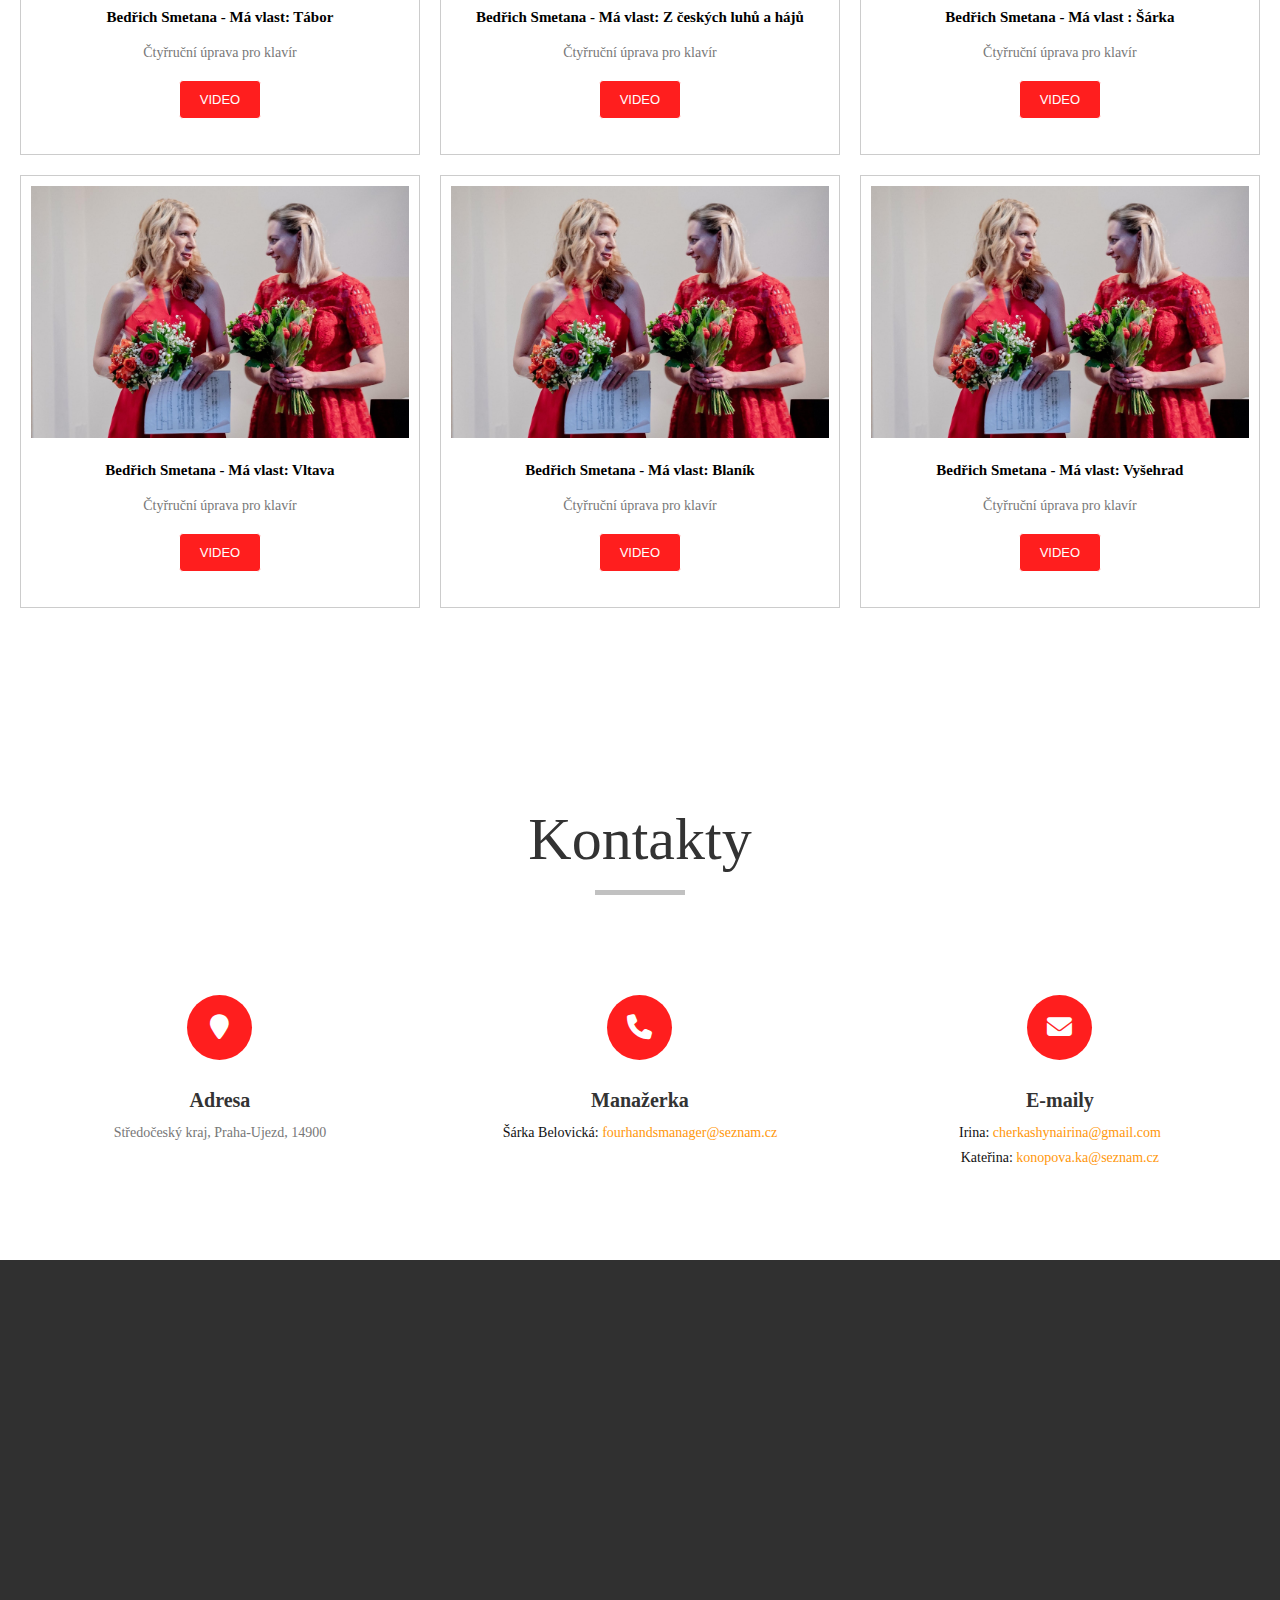
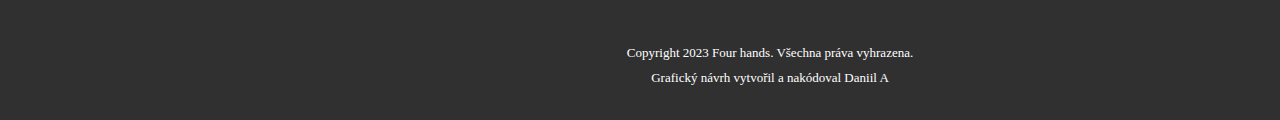
==== commit 89d44b90: "fix kontakty" ====
--- a/index.html
+++ b/index.html
@@ -1,74 +1,35 @@
 <!DOCTYPE html>
-
-<!--[if lt IE 7 ]>
-<html class="ie ie6" lang="en"> <![endif]-->
-<!--[if IE 7 ]>
-<html class="ie ie7" lang="en"> <![endif]-->
-<!--[if IE 8 ]>
-<html class="ie ie8" lang="en"> <![endif]-->
-<!--[if (gte IE 9)|!(IE)]><!-->
-<html lang="en"> <!--<![endif]-->
-
+<html lang="en">
 <head>
-    <!-- Basic Page Needs
-  ================================================== -->
+    <!-- Basic Page Needs-->
     <meta charset="utf-8">
 
     <title>Four hands - Klavírní duo</title>
 
-    <!-- Mobile Specific Metas
-  ================================================== -->
-
+    <!--Mobile Specific Metas-->
     <meta name="viewport" content="width=device-width, initial-scale=1, maximum-scale=1">
-    <!-- CSS
-
-  ================================================== -->
+
+    <!--CSS-->
     <link rel="stylesheet" href="css/zerogrid.css">
     <link rel="stylesheet" href="css/style.css">
 
-    <!-- Custom Fonts -->
-    <link href="font-awesome/css/font-awesome.min.css" rel="stylesheet" type="text/css">
-
-    <script src="js/jquery-2.1.1.js"></script>
-
-    <!--[if lt IE 8]>
-
-    <div style=' clear: both; text-align:center; position: relative;'>
-
-        <a href="http://windows.microsoft.com/en-US/internet-explorer/products/ie/home?ocid=ie6_countdown_bannercode">
-
-            <img src="http://storage.ie6countdown.com/assets/100/images/banners/warning_bar_0000_us.jpg" border="0"
-                 height="42" width="820"
-                 alt="You are using an outdated browser. For a faster, safer browsing experience, upgrade for free today."/>
-
-        </a>
-    </div>
-
-    <![endif]-->
-
-    <!--[if lt IE 9]>
-
-    <script src="js/html5.js"></script>
-
-    <script src="js/css3-mediaqueries.js"></script>
-
-    <![endif]-->
-
-    <!--////////////////////////////////////Top button-->
+    <!--Custom Fonts-->
     <link rel="stylesheet" href="https://fonts.googleapis.com/css2?family=Material+Symbols+Outlined:opsz,wght,FILL,GRAD@20..48,100..700,0..1,-50..200"/>
-
-    <!--////////////////////////////////////Icon-->
-    <link rel="icon" href="images/icons.png" type=”image/x-icon”>
+    <link rel="stylesheet" href="https://cdnjs.cloudflare.com/ajax/libs/font-awesome/6.4.2/css/all.min.css">
+
+    <!--Icon-->
+    <link rel="icon" href="images/icons.png" type="image/x-icon">
 </head>
 
 <body>
 <div class="wrap-body">
-    <!--////////////////////////////////////Top button-->
-    <a href="#" id="toTop">
+
+    <!--Top button-->
+    <a href="#" id="toTop" >
         <span class="material-symbols-outlined">arrow_upward</span>
     </a>
 
-    <!--////////////////////////////////////Header-->
+    <!--Header-->
     <header>
         <div class="wrap-header">
             <ul class="menu-main" id="menu">
@@ -80,32 +41,28 @@
                 <li><a href="#contacts">Kontakty</a></li>
             </ul>
             <div class="main-header">
-                <div class="zerogrid">
+                <div class="zerogrid" style="width: 100%;">
                     <h1>Four hands</h1>
                 </div>
             </div>
         </div>
     </header>
 
-    <!--////////////////////////////////////Container-->
     <section id="container">
         <div class="wrap-container">
-
-            <!-----------------content-box-3-------------------->
             <section class="content-box boxstyle-3 box-3">
-                <div class="zerogrid" id="about">
-                    <div class="row wrap-box"><!--Start Box-->
+                <div class="zerogrid" style="width: 100%;" id="about">
+                    <div class="row wrap-box">
                         <h3>O nás</h3>
-
-                        <img src="images/story.jpg"/>
-
+                        <img src="images/story.jpg" alt="Historie Four Hands">
                         <p>Členky klavírního dua Four hands započaly spolupráci na podzim roku 2021 při přípravě
                             adventního koncertu. Jejich první společnou skladbou byla svita z baletu Louskáček a
                             následně přišla myšlenka program rozšířit o další baletní hudbu tak, aby koncerty
                             s názvem
                             Pohádkové balety byly tématické. Společně absolvovaly již řadu koncertů a svůj repertoár
                             mimo čtyřručních standartů rády
-                            rozšiřují o další hudební žánry.</p>
+                            rozšiřují o další hudební žánry.
+                        </p>
 
                         <p>V současné době pořádají koncerty zaměřené především na díla předních českých mistrů
                             jako například Dvořákovy Slovanské tance, celý Smetanův cyklus Má vlast, dále pak
@@ -114,170 +71,160 @@
                             hudbu. Pořádají také výchovné koncerty pro školy. Kromě čtyřruční hry zařazují do
                             repertoáru i skladby pro dva klavíry. V rámci koncertů a projektů spolupracují mj.
                             s uměleckou agenturou Globarts, skladatelem
-                            Zdeňkem Králem.</p>
+                            Zdeňkem Králem.
+                        </p>
                     </div>
                 </div>
             </section>
 
             <section class="content-box boxstyle-1 box-4">
-                <div class="zerogrid" id="performance">
-                    <div class="row wrap-box"><!--Start Box-->
+                <div class="zerogrid" style="width: 100%;" id="performance">
+                    <div class="row wrap-box">
                         <div class="header">
                             <div class="wrapper">
                                 <h2 class="color-yellow">Naše vystoupení</h2>
                                 <hr class="line">
                             </div>
                         </div>
-
-                        <div>
-                            <div class="wrap-col item">
-                                <div class="item-content">
-                                    <span>Nejbližší akce:</span>
-                                    <p>21/3/2025 - Rájec - Jestřebí - Kulturní centrum, v 19h. (Spolupráce s uměleckou
-                                        agenturou Globart)</p>
-                                    <p>2/4/2025 - Velké Meziříčí - Jupiter Club, v 19h. (Spolupráce s uměleckou
-                                        agenturou Globart)</p>
-                                    <p>26/7/2025 - Vysoká u Příbramě - Památník A. Dvořáka - Komponovaný pořad "Tanec v
-                                        barvě národní".</p>
-                                    <p>14/9/2025 - Tábor - Divadlo Oskara Nedbala - B. Smetana - Má Vlast, v 19h</p>
-                                    <p>23/9/2025 - Frenštát pod Radhoštěm - Dům Kultury, v 19h (Spolupráce s uměleckou
-                                        agenturou GLOBART)</p>
-                                    <p>17/2/2026 - Kolín</p>
-                                </div>
-                            </div>
-
-                            <div class="wrap-col item">
-                                <div class="item-content">
-                                    <span>Proběhlé akce:</span>
-                                    <p>18/1/2025 - Velké Popovice, Knihovna, v 18h.</p>
-                                    <p>23/1/2025 - Ostrov, Stará radnice, v 17 h.</p>
-                                    <p>4/2/2025 - Přerov - Městský dům, v 19 h. (Spolupráce s uměleckou agenturou
-                                        Globart)</p>
-                                    <p>2/3/2025 - Muzeum Bedřicha Smetany v Praze, v 18h.</p>
-                                    <p>3/12/2024 - Adventní koncert Libeňský zámeček, v 19h.</p>
-                                    <p>14/11/2024 - Výchovné koncerty Knihovna Velké Popovice.</p>
-                                    <p>11/10/2024 - Říčany Babice - Koncert filmové hudby, v 19h. v Kulturním domě.</p>
-                                    <p>8/6/2024 - Liberec - Palác Liebieg, koncert filmové hudby na letní scéně, v
-                                        14h.</p>
-                                    <p>16/5/2024 - Praha Chodovská tvrz, v 19h.</p>
-                                    <p>4/4/2024 - Praha, ZUŠ Jižní město.</p>
-                                    <p>2/3/2024 - Památník A. Dvořáka - Má Vlast - koncert k 200letému výročí
-                                        narození B. Smetany</p>
-                                    <p>7/3/2024 - Brno Bystrc, v 19h. (Spolupráce s uměleckou agenturou GLOBART)
-                                    </p>
-                                    <p>22/2/2024 - Třebíč, v 19h. (Spolupráce s uměleckou agenturou GLOBART)</p>
-                                    <p>15/2/2024 - Vyškov, v 19h. (Spolupráce s uměleckou agenturou GLOBART)</p>
-                                    <p>20/1/2024 - Knihovna V. Popovice, v 19h. Novoroční koncert: Slavné klasické
-                                        a filmové
-                                        melodie</p>
-                                    <p>7/12/2023 - Výchovné koncerty knihovna V. Popovice</p>
-                                    <p>8/11/2023 - Říčany Babice - KD</p>
-                                    <p>1/11/2023 - Kostel sv. Vavřince pod Petřínem - B. Smetana “Má vlast”.</p>
-                                    <p>28/4/2023 - Chodovská tvrz “Tance v Proměnách”.</p>
-                                    <p>27/4/2023 - Vzorná knihovna Velké Popovice - Výchovné koncerty “Pohádkové
-                                        balety”.</p>
-                                    <p>7/1/2023 - “Tance v hudbě s projekci” Atrium na Žižkově.</p>
-                                    <p>12/2022 - Vzorná lidová knihovna Velké Popovice.</p>
-                                    <p>12/2022 - Výchovné koncerty - P. I. Čajkovskij -Louskáček.</p>
-                                    <p>6/2022 - Ostravská univerzita/fakulta umění - Katedra klávesových nástrojů
-                                        “S tancem kolem světa“.</p>
-                                    <p>5/2022 - Atrium na Žižkově.</p>
-                                    <p>3/2022 - ZUŠ Jižní město.</p>
-                                </div>
+                        <div class="wrap-col item">
+                            <div class="item-content">
+                                <span>Nejbližší akce:</span>
+                                <p>21/3/2025 - Rájec - Jestřebí - Kulturní centrum, v 19h. (Spolupráce s uměleckou
+                                    agenturou Globart)</p>
+                                <p>2/4/2025 - Velké Meziříčí - Jupiter Club, v 19h. (Spolupráce s uměleckou
+                                    agenturou Globart)</p>
+                                <p>26/7/2025 - Vysoká u Příbramě - Památník A. Dvořáka - Komponovaný pořad "Tanec v
+                                    barvě národní".</p>
+                                <p>14/9/2025 - Tábor - Divadlo Oskara Nedbala - B. Smetana - Má Vlast, v 19h</p>
+                                <p>23/9/2025 - Frenštát pod Radhoštěm - Dům Kultury, v 19h (Spolupráce s uměleckou
+                                    agenturou GLOBART)</p>
+                                <p>17/2/2026 - Kolín</p>
+                            </div>
+                        </div>
+
+                        <div class="wrap-col item">
+                            <div class="item-content">
+                                <span>Proběhlé akce:</span>
+                                <p>18/1/2025 - Velké Popovice, Knihovna, v 18h.</p>
+                                <p>23/1/2025 - Ostrov, Stará radnice, v 17 h.</p>
+                                <p>4/2/2025 - Přerov - Městský dům, v 19 h. (Spolupráce s uměleckou agenturou
+                                    Globart)</p>
+                                <p>2/3/2025 - Muzeum Bedřicha Smetany v Praze, v 18h.</p>
+                                <p>3/12/2024 - Adventní koncert Libeňský zámeček, v 19h.</p>
+                                <p>14/11/2024 - Výchovné koncerty Knihovna Velké Popovice.</p>
+                                <p>11/10/2024 - Říčany Babice - Koncert filmové hudby, v 19h. v Kulturním domě.</p>
+                                <p>8/6/2024 - Liberec - Palác Liebieg, koncert filmové hudby na letní scéně, v
+                                    14h.</p>
+                                <p>16/5/2024 - Praha Chodovská tvrz, v 19h.</p>
+                                <p>4/4/2024 - Praha, ZUŠ Jižní město.</p>
+                                <p>2/3/2024 - Památník A. Dvořáka - Má Vlast - koncert k 200letému výročí
+                                    narození B. Smetany</p>
+                                <p>7/3/2024 - Brno Bystrc, v 19h. (Spolupráce s uměleckou agenturou GLOBART)
+                                </p>
+                                <p>22/2/2024 - Třebíč, v 19h. (Spolupráce s uměleckou agenturou GLOBART)</p>
+                                <p>15/2/2024 - Vyškov, v 19h. (Spolupráce s uměleckou agenturou GLOBART)</p>
+                                <p>20/1/2024 - Knihovna V. Popovice, v 19h. Novoroční koncert: Slavné klasické
+                                    a filmové
+                                    melodie</p>
+                                <p>7/12/2023 - Výchovné koncerty knihovna V. Popovice</p>
+                                <p>8/11/2023 - Říčany Babice - KD</p>
+                                <p>1/11/2023 - Kostel sv. Vavřince pod Petřínem - B. Smetana “Má vlast”.</p>
+                                <p>28/4/2023 - Chodovská tvrz “Tance v Proměnách”.</p>
+                                <p>27/4/2023 - Vzorná knihovna Velké Popovice - Výchovné koncerty “Pohádkové
+                                    balety”.</p>
+                                <p>7/1/2023 - “Tance v hudbě s projekci” Atrium na Žižkově.</p>
+                                <p>12/2022 - Vzorná lidová knihovna Velké Popovice.</p>
+                                <p>12/2022 - Výchovné koncerty - P. I. Čajkovskij -Louskáček.</p>
+                                <p>6/2022 - Ostravská univerzita/fakulta umění - Katedra klávesových nástrojů
+                                    “S tancem kolem světa“.</p>
+                                <p>5/2022 - Atrium na Žižkově.</p>
+                                <p>3/2022 - ZUŠ Jižní město.</p>
                             </div>
                         </div>
                     </div>
                 </div>
             </section>
 
-            <!-----------------content-box-1-------------------->
             <section class="content-box boxstyle-1 box-1">
-                <div class="zerogrid">
-                    <div class="row wrap-box"><!--Start Box-->
+                <div class="zerogrid" style="width: 100%;">
+                    <div class="row wrap-box">
                         <div class="col-1-2">
-                            <div>
-                                <div class="wrap-col">
-                                    <h1>Kateřina<br>Konopová</h1>
-
-                                    <img src="images/joanna.jpg">
-
-                                    <p>Kateřina Konopová (roz. Turková) je rodačka z Opavy, kde navštěvovala místní
-                                        ZUŠ pod vedením Mgr. Oriany Šenfeldové. Dále absolvovala Janáčkovu
-                                        konzervatoř v Ostravě a Institut pro umělecká studia Ostravské univerzity
-                                        pod vedením profesorky Marty Toaderové. Poté úspěšně ukončila doktorandské
-                                        studium na VŠMU v Bratislavě pod vedením profesora Stanislava Zamborského,
-                                        kde se podrobněji zabývala tvorbou Bohuslava Martinů. Je laureátkou několika
-                                        mezinárodních soutěží - 1. cenu v sólové hře získala na soutěži Art-duo
-                                        Competition v Praze (2018), dále 2. cenu v sólové hře na International
-                                        Master Competition ve Varšavě (2019 a 2022) a 1. cenu v Art-duo Competition
-                                        v Barceloně (2019). V roce 2005 získala 2. cenu na The First Henri Selmer
-                                        Bass Clarinet Competition v Rotterdamu v duu spolu s basklarinetistou Jiřím
-                                        Porubiakem. Jako klavírní duo získali spolu s Miroslavem Míčem v roce 2019
-                                        Grand Prix na mezinárodní soutěži ve Varšavě a první cenu na mezinárodní
-                                        soutěži v Barceloně. V témže roce také podnikli koncertní turné na Taiwanu,
-                                        pod záštitou Ministerstva zahraničních věcí. Pedagogicky působila na Fakultě
-                                        umění Ostravské univerzity a na Janáčkově konzervatoři v Ostravě. V současné
-                                        době se věnuje jak koncertní sólové hře, tak i interpretaci komorní hudby a
-                                        je vyhledávanou korepetitorkou. Od roku 2020 vystupuje v klavírním duu spolu
-                                        s Lukášem Michelem a spolupracuje také s pěveckým sborem Pražská Kantiléna.
-                                        Nadále se také úspěšně věnuje pedagogické činnosti a působí jako
-                                        korepetitorka na konzervatoři Jaroslava Ježka v Praze.</p>
-                                </div>
+                            <div class="wrap-col">
+                                <h1>Kateřina<br>Konopová</h1>
+                                <img src="images/joanna.jpg" alt="foto">
+                                <p>Kateřina Konopová (roz. Turková) je rodačka z Opavy, kde navštěvovala místní
+                                    ZUŠ pod vedením Mgr. Oriany Šenfeldové. Dále absolvovala Janáčkovu
+                                    konzervatoř v Ostravě a Institut pro umělecká studia Ostravské univerzity
+                                    pod vedením profesorky Marty Toaderové. Poté úspěšně ukončila doktorandské
+                                    studium na VŠMU v Bratislavě pod vedením profesora Stanislava Zamborského,
+                                    kde se podrobněji zabývala tvorbou Bohuslava Martinů. Je laureátkou několika
+                                    mezinárodních soutěží - 1. cenu v sólové hře získala na soutěži Art-duo
+                                    Competition v Praze (2018), dále 2. cenu v sólové hře na International
+                                    Master Competition ve Varšavě (2019 a 2022) a 1. cenu v Art-duo Competition
+                                    v Barceloně (2019). V roce 2005 získala 2. cenu na The First Henri Selmer
+                                    Bass Clarinet Competition v Rotterdamu v duu spolu s basklarinetistou Jiřím
+                                    Porubiakem. Jako klavírní duo získali spolu s Miroslavem Míčem v roce 2019
+                                    Grand Prix na mezinárodní soutěži ve Varšavě a první cenu na mezinárodní
+                                    soutěži v Barceloně. V témže roce také podnikli koncertní turné na Taiwanu,
+                                    pod záštitou Ministerstva zahraničních věcí. Pedagogicky působila na Fakultě
+                                    umění Ostravské univerzity a na Janáčkově konzervatoři v Ostravě. V současné
+                                    době se věnuje jak koncertní sólové hře, tak i interpretaci komorní hudby a
+                                    je vyhledávanou korepetitorkou. Od roku 2020 vystupuje v klavírním duu spolu
+                                    s Lukášem Michelem a spolupracuje také s pěveckým sborem Pražská Kantiléna.
+                                    Nadále se také úspěšně věnuje pedagogické činnosti a působí jako
+                                    korepetitorka na konzervatoři Jaroslava Ježka v Praze.
+                                </p>
                             </div>
                         </div>
 
                         <div class="col-1-2">
-                            <div>
-                                <div class="wrap-col">
-                                    <h1>Irina<br>Cherkashyna</h1>
-
-                                    <img src="images/asher.jpg">
-
-                                    <p>Irina Cherkashyena začala studovat hru na klavír v šesti letech ve třídě N.
-
-                                        Avramenko na Střední odborné hudební škole v Charkově. Od počátku se
-
-                                        zúčastňovala mezinárodních soutěží, koncertů a festivalů na Ukrajně i
-
-                                        v zahraničí, vystoupila několikrát s orchestrem Charkovské filharmonie. V
-                                        roce
-
-                                        2003 získala Ill. cenu v klavírním duu v soutěži ,Návštěva u Ajvazovského"
-
-                                        /Ukrajina/, o rok později získala Il. cenu V Mezinárodní soutěži Virtuosi
-                                        per
-
-                                        musica di pianoforte v Ústí nad Labem. Významnou pro ni byla také ll. cena
-
-                                        v soutěži j. Poljanského v kategorii komorní soubory /Ukrajina/ v roce 2006
-                                        a ll.
-
-                                        cena V Mezinárodní soutěži Virtuosi per musica di pianoforte v Ústí nad
-                                        Labem
-
-                                        v roce 2009. V letech 2012- 2017 byla studentkou Pražské konzervatoře ve
-                                        třídě
-
-                                        Milana Langera. V roce 20 16 získala IIl. cenu na Mezinárodní soutěži Z.
-                                        Fibicha
-
-                                        v interpretaci melodramů a ll. cenu na XXXIX. Soutěžní přehlídce
-                                        konzervatoří a
-
-                                        hudebních gymnázií ČR. Aktivně se zúčastnila klavírních kurzů pod vedením
-
-                                        významných pianistů - prof. Bernd Goetzke (Německo), prof. Milan Langer,
-                                        prof
-
-                                        Michal Rezek, prof. Martin Kasík, Denis Severin (Švýcarsko - komorní hra)
-                                        prof
-
-                                        Marcin Sieniawski (Německo - komorní hra), prof. Viktor Goldberg (Izrael),
-                                        prof
-
-                                        Maria Samson - Primachenko (Rusko - Francie) a dalších.
-                                    </p>
-                                </div>
+                            <div class="wrap-col">
+                                <h1>Irina<br>Cherkashyna</h1>
+                                <img src="images/asher.jpg" alt="foto">
+                                <p>Irina Cherkashyena začala studovat hru na klavír v šesti letech ve třídě N.
+
+                                    Avramenko na Střední odborné hudební škole v Charkově. Od počátku se
+
+                                    zúčastňovala mezinárodních soutěží, koncertů a festivalů na Ukrajně i
+
+                                    v zahraničí, vystoupila několikrát s orchestrem Charkovské filharmonie. V
+                                    roce
+
+                                    2003 získala Ill. cenu v klavírním duu v soutěži ,Návštěva u Ajvazovského"
+
+                                    /Ukrajina/, o rok později získala Il. cenu V Mezinárodní soutěži Virtuosi
+                                    per
+
+                                    musica di pianoforte v Ústí nad Labem. Významnou pro ni byla také ll. cena
+
+                                    v soutěži j. Poljanského v kategorii komorní soubory /Ukrajina/ v roce 2006
+                                    a ll.
+
+                                    cena V Mezinárodní soutěži Virtuosi per musica di pianoforte v Ústí nad
+                                    Labem
+
+                                    v roce 2009. V letech 2012- 2017 byla studentkou Pražské konzervatoře ve
+                                    třídě
+
+                                    Milana Langera. V roce 20 16 získala IIl. cenu na Mezinárodní soutěži Z.
+                                    Fibicha
+
+                                    v interpretaci melodramů a ll. cenu na XXXIX. Soutěžní přehlídce
+                                    konzervatoří a
+
+                                    hudebních gymnázií ČR. Aktivně se zúčastnila klavírních kurzů pod vedením
+
+                                    významných pianistů - prof. Bernd Goetzke (Německo), prof. Milan Langer,
+                                    prof
+
+                                    Michal Rezek, prof. Martin Kasík, Denis Severin (Švýcarsko - komorní hra)
+                                    prof
+
+                                    Marcin Sieniawski (Německo - komorní hra), prof. Viktor Goldberg (Izrael),
+                                    prof
+
+                                    Maria Samson - Primachenko (Rusko - Francie) a dalších.
+                                </p>
                             </div>
                         </div>
                     </div>
@@ -285,49 +232,46 @@
             </section>
 
             <section class="content-box boxstyle-1 box-4">
-                <div class="zerogrid" id="program">
-                    <div class="row wrap-box"><!--Start Box-->
+                <div class="zerogrid" style="width: 100%;" id="program">
+                    <div class="row wrap-box">
                         <div class="header">
                             <div class="wrapper">
                                 <h2 class="color-yellow">Nabídka programů </h2>
                                 <hr class="line">
                             </div>
                         </div>
-                        <div>
-                            <div class="wrap-col item">
-                                <div class="item-content">
-                                    <span>Nabízíme tato hudební pásma:</span>
-                                    <p>B. Smetana - Má vlast</p>
-                                    <p>Pocta českým mistrům - díla A. Dvořáka, B. Smetany, Z. Fibicha, K.
-                                        Slavického, E. Hradeckého
-                                    </p>
-                                    <p>Pohádkové balety - hudba z baletů P. I. Čajkovského, M. de Fally, S.
-                                        Prokofjeva doprovázená
-                                        projekcí</p>
-                                    <p>Tanec v proměnách - A. Dvořák - Slovanské tance, J. Turína - Španělské tance,
-                                        F. Chopin -
-                                        Valčíky, Polonézy,
-                                        E. Hradecký - Jazzové taneční skladby apod.</p>
-                                    <p>Filmová hudba, možná v kombinaci s výše uvedeným programem.</p>
-                                    <p>Jazzová hudba, možná v kombinaci s bicími nástroji.</p>
-                                    <p>Podoba orchestru v klavíru - úpravy symfonických a orchestrálních skladeb (W.
-                                        A. Mozart - předehry k operám, A. Dvořák - Novosvětská symfonie, G.
-                                        Gershwin- Porgy and Bess, Rhapsodie v modrém).</p>
-                                    <p>"Tanec v barvě národní" - komponovaný pořad. (Tance Dvořáka, Griega,
-                                        Brahmse)</p>
-                                    <p>"Příběhy a pověsti v hudbě české" (Dvořák - Legendy, Suk - Radúz a Mahulena,
-                                        Smetana Má Vlast - výběr)</p>
-                                </div>
+                        <div class="wrap-col item">
+                            <div class="item-content">
+                                <span>Nabízíme tato hudební pásma:</span>
+                                <p>B. Smetana - Má vlast</p>
+                                <p>Pocta českým mistrům - díla A. Dvořáka, B. Smetany, Z. Fibicha, K.
+                                    Slavického, E. Hradeckého
+                                </p>
+                                <p>Pohádkové balety - hudba z baletů P. I. Čajkovského, M. de Fally, S.
+                                    Prokofjeva doprovázená
+                                    projekcí</p>
+                                <p>Tanec v proměnách - A. Dvořák - Slovanské tance, J. Turína - Španělské tance,
+                                    F. Chopin -
+                                    Valčíky, Polonézy,
+                                    E. Hradecký - Jazzové taneční skladby apod.</p>
+                                <p>Filmová hudba, možná v kombinaci s výše uvedeným programem.</p>
+                                <p>Jazzová hudba, možná v kombinaci s bicími nástroji.</p>
+                                <p>Podoba orchestru v klavíru - úpravy symfonických a orchestrálních skladeb (W.
+                                    A. Mozart - předehry k operám, A. Dvořák - Novosvětská symfonie, G.
+                                    Gershwin- Porgy and Bess, Rhapsodie v modrém).</p>
+                                <p>"Tanec v barvě národní" - komponovaný pořad. (Tance Dvořáka, Griega,
+                                    Brahmse)</p>
+                                <p>"Příběhy a pověsti v hudbě české" (Dvořák - Legendy, Suk - Radúz a Mahulena,
+                                    Smetana Má Vlast - výběr)</p>
                             </div>
                         </div>
                     </div>
                 </div>
             </section>
 
-            <!-----------------content-box-2-------------------->
             <section class="content-box boxstyle-2 box-2">
                 <div class="zerogrid" style="width: 100%;" id="fotogallery">
-                    <div class="row wrap-box"><!--Start Box-->
+                    <div class="row wrap-box">
                         <div class="header">
                             <div class="wrapper">
                                 <h2 class="color-yellow">FOTOGALERIE</h2>
@@ -343,30 +287,28 @@
                                             <div class="item-caption-inner1"></div>
                                         </div>
                                     </div>
-                                    <img src="images/kids2-thumb.jpg"/>
-                                </div>
-                            </div>
-
-                            <div class="col-1-3">
-                                <div class="item-container">
-                                    <div class="item-caption">
-                                        <div class="item-caption-inner">
-                                            <div class="item-caption-inner1"></div>
-                                        </div>
-                                    </div>
-                                    <img src="images/kids3-thumb.jpg"/>
-                                </div>
-                            </div>
-
-                            <div class="col-1-3">
-                                <div class="item-container">
-                                    <div class="item-caption">
-                                        <div class="item-caption-inner">
-                                            <div class="item-caption-inner1"></div>
-                                        </div>
-                                    </div>
-
-                                    <img src="images/kids4-thumb.jpg"/>
+                                    <img src="images/kids2-thumb.jpg" alt="image"/>
+                                </div>
+                            </div>
+                            <div class="col-1-3">
+                                <div class="item-container">
+                                    <div class="item-caption">
+                                        <div class="item-caption-inner">
+                                            <div class="item-caption-inner1"></div>
+                                        </div>
+                                    </div>
+                                    <img src="images/kids3-thumb.jpg" alt="image">
+                                </div>
+                            </div>
+                            <div class="col-1-3">
+                                <div class="item-container">
+                                    <div class="item-caption">
+                                        <div class="item-caption-inner">
+                                            <div class="item-caption-inner1"></div>
+                                        </div>
+                                    </div>
+
+                                    <img src="images/kids4-thumb.jpg" alt="image">
                                 </div>
                             </div>
                         </div>
@@ -379,29 +321,27 @@
                                             <div class="item-caption-inner1"></div>
                                         </div>
                                     </div>
-                                    <img src="images/kids5-thumb.jpg"/>
-                                </div>
-                            </div>
-
-                            <div class="col-1-3">
-                                <div class="item-container">
-                                    <div class="item-caption">
-                                        <div class="item-caption-inner">
-                                            <div class="item-caption-inner1"></div>
-                                        </div>
-                                    </div>
-                                    <img src="images/kids6-thumb.jpg"/>
-                                </div>
-                            </div>
-
-                            <div class="col-1-3">
-                                <div class="item-container">
-                                    <div class="item-caption">
-                                        <div class="item-caption-inner">
-                                            <div class="item-caption-inner1"></div>
-                                        </div>
-                                    </div>
-                                    <img src="images/kids7-thumb.jpg"/>
+                                    <img src="images/kids5-thumb.jpg" alt="image">
+                                </div>
+                            </div>
+                            <div class="col-1-3">
+                                <div class="item-container">
+                                    <div class="item-caption">
+                                        <div class="item-caption-inner">
+                                            <div class="item-caption-inner1"></div>
+                                        </div>
+                                    </div>
+                                    <img src="images/kids6-thumb.jpg" alt="image">
+                                </div>
+                            </div>
+                            <div class="col-1-3">
+                                <div class="item-container">
+                                    <div class="item-caption">
+                                        <div class="item-caption-inner">
+                                            <div class="item-caption-inner1"></div>
+                                        </div>
+                                    </div>
+                                    <img src="images/kids7-thumb.jpg" alt="image">
                                 </div>
                             </div>
                         </div>
@@ -414,29 +354,27 @@
                                             <div class="item-caption-inner1"></div>
                                         </div>
                                     </div>
-                                    <img src="images/kids1-thumb.jpg"/>
-                                </div>
-                            </div>
-
-                            <div class="col-1-3">
-                                <div class="item-container">
-                                    <div class="item-caption">
-                                        <div class="item-caption-inner">
-                                            <div class="item-caption-inner1"></div>
-                                        </div>
-                                    </div>
-                                    <img src="images/kids8-thumb.jpg"/>
-                                </div>
-                            </div>
-
-                            <div class="col-1-3">
-                                <div class="item-container">
-                                    <div class="item-caption">
-                                        <div class="item-caption-inner">
-                                            <div class="item-caption-inner1"></div>
-                                        </div>
-                                    </div>
-                                    <img src="images/kids9-thumb.jpg"/>
+                                    <img src="images/kids1-thumb.jpg" alt="image">
+                                </div>
+                            </div>
+                            <div class="col-1-3">
+                                <div class="item-container">
+                                    <div class="item-caption">
+                                        <div class="item-caption-inner">
+                                            <div class="item-caption-inner1"></div>
+                                        </div>
+                                    </div>
+                                    <img src="images/kids8-thumb.jpg" alt="image">
+                                </div>
+                            </div>
+                            <div class="col-1-3">
+                                <div class="item-container">
+                                    <div class="item-caption">
+                                        <div class="item-caption-inner">
+                                            <div class="item-caption-inner1"></div>
+                                        </div>
+                                    </div>
+                                    <img src="images/kids9-thumb.jpg" alt="image">
                                 </div>
                             </div>
                         </div>
@@ -444,22 +382,20 @@
                 </div>
             </section>
 
-            <!-----------------content-box-4-------------------->
             <section class="content-box boxstyle-1 box-4">
-                <div class="zerogrid" id="videogallery">
-                    <div class="row wrap-box"><!--Start Box-->
+                <div class="zerogrid" style="width: 100%;" id="videogallery">
+                    <div class="row wrap-box">
                         <div class="header">
                             <div class="wrapper">
                                 <h2 class="color-yellow">VIDEOGALERIE</h2>
                                 <hr class="line">
                             </div>
                         </div>
-
-                        <div class="row"><!--Start Box-->
-                            <div class="col-1-3">
-                                <div class="wrap-col item">
-                                    <div class="zoom-container">
-                                        <img src="images/kids3-thumb.jpg"/>
+                        <div class="row">
+                            <div class="col-1-3">
+                                <div class="wrap-col item">
+                                    <div class="zoom-container">
+                                        <img src="images/kids3-thumb.jpg" alt="image">
                                     </div>
 
                                     <div class="item-content">
@@ -471,15 +407,12 @@
                                     </div>
                                 </div>
                             </div>
-
-                            <div class="col-1-3">
-                                <div class="wrap-col item">
-                                    <div class="zoom-container">
-                                        <img src="images/kids4-thumb.jpg"/>
-                                    </div>
-
-                                    <div class="item-content">
-
+                            <div class="col-1-3">
+                                <div class="wrap-col item">
+                                    <div class="zoom-container">
+                                        <img src="images/kids4-thumb.jpg" alt="image">
+                                    </div>
+                                    <div class="item-content">
                                         <span>P. I.Čajkovskij Labutí jezero: Předehra</span>
 
                                         <p>Čtyřruční úprava pro klavír</p>
@@ -488,15 +421,12 @@
                                     </div>
                                 </div>
                             </div>
-
-                            <div class="col-1-3">
-                                <div class="wrap-col item">
-                                    <div class="zoom-container">
-                                        <img src="images/kids3-thumb.jpg"/>
-                                    </div>
-
-                                    <div class="item-content">
-
+                            <div class="col-1-3">
+                                <div class="wrap-col item">
+                                    <div class="zoom-container">
+                                        <img src="images/kids3-thumb.jpg" alt="image">
+                                    </div>
+                                    <div class="item-content">
                                         <span>Aram Chačaturjan - Šavlový tanec</span>
 
                                         <p>Fakulta umění ostravské univerzity, 2. 6. 2022</p>
@@ -505,343 +435,189 @@
                                     </div>
                                 </div>
                             </div>
-
-                            <div class="col-1-3">
-
-                                <div class="wrap-col item">
-
-                                    <div class="zoom-container">
-                                        <img src="images/kids2-thumb.jpg"/>
+                            <div class="col-1-3">
+                                <div class="wrap-col item">
+                                    <div class="zoom-container">
+                                        <img src="images/kids2-thumb.jpg" alt="image">
                                     </div>
                                     <div class="item-content">
                                         <span>P. I. Čajkovskij - Louskáček (Tanec cukrové víly)</span>
                                         <p>Fakulta umění ostravské univerzity. 2. 6. 2022</p>
-                                        <a class="button"
-                                           href="https://www.youtube.com/watch?v=uKAC7z6m65g">Video</a>
-                                    </div>
-                                </div>
-                            </div>
-
-                            <div class="col-1-3">
-
-                                <div class="wrap-col item">
-
-                                    <div class="zoom-container">
-
-                                        <img src="images/kids3-thumb.jpg"/>
-
-                                    </div>
-
-                                    <div class="item-content">
-
+                                        <a class="button" href="https://www.youtube.com/watch?v=uKAC7z6m65g">Video</a>
+                                    </div>
+                                </div>
+                            </div>
+                            <div class="col-1-3">
+                                <div class="wrap-col item">
+                                    <div class="zoom-container">
+                                        <img src="images/kids3-thumb.jpg" alt="image">
+                                    </div>
+                                    <div class="item-content">
                                         <span>Slovanský tanec Č. 1 C dur Presto (Furiant), I. řada (op. 46)</span>
 
                                         <p>Čtyřruční úprava pro klavír</p>
 
-                                        <a class="button"
-                                           href="https://www.youtube.com/watch?v=Di0srOkj2b4">Video</a>
-
-                                    </div>
-
-                                </div>
-
-                            </div>
-
-                            <div class="col-1-3">
-
-                                <div class="wrap-col item">
-
-                                    <div class="zoom-container">
-
-                                        <img src="images/kids4-thumb.jpg"/>
-
-                                    </div>
-
-                                    <div class="item-content">
-
-											<span>Slovanský tanec Č. 2 e moll Allegretto scherzando (Dumka), I. řada
-												(op. 46)</span>
-
-                                        <p>Čtyřruční úprava pro klavír</p>
-
-                                        <a class="button"
-                                           href="https://www.youtube.com/watch?v=IZKmkxSB0Rg">Video</a>
-
-                                    </div>
-
-                                </div>
-
-                            </div>
-
-                            <div class="col-1-3">
-
-                                <div class="wrap-col item">
-
-                                    <div class="zoom-container">
-
-                                        <img src="images/kids3-thumb.jpg"/>
-
-                                    </div>
-
-                                    <div class="item-content">
-
-											<span>Slovanský tanecČ. 5 A dur Allegro vivace (Skočná), I. řada (op.
-												46)</span>
-
-
-                                        <a class="button"
-                                           href="https://www.youtube.com/watch?v=Jv5hB-_lgtM">Video</a>
-
-                                    </div>
-
-                                </div>
-
-                            </div>
-
-                            <div class="col-1-3">
-
-                                <div class="wrap-col item">
-
-                                    <div class="zoom-container">
-
-                                        <img src="images/kids4-thumb.jpg"/>
-
-                                    </div>
-
-                                    <div class="item-content">
-
-											<span>Slovanský tanec Č. 7 c moll Allegro assai (Skočná), I. řada (op.
-												46)</span>
-
-
-                                        <a class="button"
-                                           href="https://www.youtube.com/watch?v=y6A9lVS71UY">Video</a>
-
-                                    </div>
-
-                                </div>
-
-                            </div>
-
-                            <div class="col-1-3">
-
-                                <div class="wrap-col item">
-
-                                    <div class="zoom-container">
-
-                                        <img src="images/kids3-thumb.jpg"/>
-
-                                    </div>
-
-                                    <div class="item-content">
-
+                                        <a class="button" href="https://www.youtube.com/watch?v=Di0srOkj2b4">Video</a>
+                                    </div>
+                                </div>
+                            </div>
+                            <div class="col-1-3">
+                                <div class="wrap-col item">
+                                    <div class="zoom-container">
+                                        <img src="images/kids4-thumb.jpg" alt="image">
+                                    </div>
+                                    <div class="item-content">
+                                        <span>Slovanský tanec Č. 2 e moll Allegretto scherzando (Dumka), I. řada (op. 46)</span>
+
+                                        <p>Čtyřruční úprava pro klavír</p>
+
+                                        <a class="button" href="https://www.youtube.com/watch?v=IZKmkxSB0Rg">Video</a>
+                                    </div>
+                                </div>
+                            </div>
+                            <div class="col-1-3">
+                                <div class="wrap-col item">
+                                    <div class="zoom-container">
+                                        <img src="images/kids3-thumb.jpg" alt="image">
+                                    </div>
+                                    <div class="item-content">
+                                        <span>Slovanský tanecČ. 5 A dur Allegro vivace (Skočná), I. řada (op.46)</span>
+                                        <a class="button" href="https://www.youtube.com/watch?v=Jv5hB-_lgtM">Video</a>
+                                    </div>
+                                </div>
+                            </div>
+                            <div class="col-1-3">
+                                <div class="wrap-col item">
+                                    <div class="zoom-container">
+                                        <img src="images/kids4-thumb.jpg" alt="image">
+                                    </div>
+                                    <div class="item-content">
+                                        <span>Slovanský tanec Č. 7 c moll Allegro assai (Skočná), I. řada (op.46)</span>
+                                        <a class="button" href="https://www.youtube.com/watch?v=y6A9lVS71UY">Video</a>
+                                    </div>
+                                </div>
+                            </div>
+                            <div class="col-1-3">
+                                <div class="wrap-col item">
+                                    <div class="zoom-container">
+                                        <img src="images/kids3-thumb.jpg" alt="image">
+                                    </div>
+                                    <div class="item-content">
                                         <span>Slovanský tanec Č. 8 g moll Presto (Furiant), I. řada (op. 46)</span>
 
                                         <p>Čtyřruční úprava pro klavír</p>
 
-                                        <a class="button"
-                                           href="https://www.youtube.com/watch?v=AUAlcoFSTD0">Video</a>
-
-                                    </div>
-
-                                </div>
-
-                            </div>
-
-                            <div class="col-1-3">
-
-                                <div class="wrap-col item">
-
-                                    <div class="zoom-container">
-
-                                        <img src="images/kids2-thumb.jpg"/>
-
-                                    </div>
-
-                                    <div class="item-content">
-
+                                        <a class="button" href="https://www.youtube.com/watch?v=AUAlcoFSTD0">Video</a>
+                                    </div>
+                                </div>
+                            </div>
+
+                            <div class="col-1-3">
+                                <div class="wrap-col item">
+                                    <div class="zoom-container">
+                                        <img src="images/kids2-thumb.jpg" alt="image">
+                                    </div>
+                                    <div class="item-content">
                                         <span>Bedřich Smetana - Má vlast: Tábor</span>
-
-                                        <p>Čtyřruční úprava pro klavír</p>
-
-                                        <a class="button"
-                                           href="https://www.youtube.com/watch?v=QjhJf8f-UvA">Video</a>
-
-                                    </div>
-
-                                </div>
-
-                            </div>
-
-                            <div class="col-1-3">
-
-                                <div class="wrap-col item">
-
-                                    <div class="zoom-container">
-
-                                        <img src="images/kids2-thumb.jpg"/>
-
-                                    </div>
-
-                                    <div class="item-content">
-
+                                        <p>Čtyřruční úprava pro klavír</p>
+
+                                        <a class="button" href="https://www.youtube.com/watch?v=QjhJf8f-UvA">Video</a>
+                                    </div>
+                                </div>
+                            </div>
+                            <div class="col-1-3">
+                                <div class="wrap-col item">
+                                    <div class="zoom-container">
+                                        <img src="images/kids2-thumb.jpg" alt="image">
+                                    </div>
+                                    <div class="item-content">
                                         <span>Bedřich Smetana - Má vlast: Z českých luhů a hájů</span>
 
                                         <p>Čtyřruční úprava pro klavír</p>
 
-                                        <a class="button"
-                                           href="https://www.youtube.com/watch?v=LzugaT-BlyE">Video</a>
-
-                                    </div>
-
-                                </div>
-
-                            </div>
-
-                            <div class="col-1-3">
-
-                                <div class="wrap-col item">
-
-                                    <div class="zoom-container">
-
-                                        <img src="images/kids2-thumb.jpg"/>
-
-                                    </div>
-
-                                    <div class="item-content">
-
+                                        <a class="button" href="https://www.youtube.com/watch?v=LzugaT-BlyE">Video</a>
+                                    </div>
+                                </div>
+                            </div>
+                            <div class="col-1-3">
+                                <div class="wrap-col item">
+                                    <div class="zoom-container">
+                                        <img src="images/kids2-thumb.jpg" alt="image">
+                                    </div>
+                                    <div class="item-content">
                                         <span>Bedřich Smetana - Má vlast : Šárka</span>
 
                                         <p>Čtyřruční úprava pro klavír</p>
 
-                                        <a class="button"
-                                           href="https://www.youtube.com/watch?v=sUJlL1Amz-4">Video</a>
-
-                                    </div>
-
-                                </div>
-
-                            </div>
-
-                            <div class="col-1-3">
-
-                                <div class="wrap-col item">
-
-                                    <div class="zoom-container">
-
-                                        <img src="images/kids2-thumb.jpg"/>
-
-                                    </div>
-
-                                    <div class="item-content">
-
+                                        <a class="button" href="https://www.youtube.com/watch?v=sUJlL1Amz-4">Video</a>
+                                    </div>
+                                </div>
+                            </div>
+                            <div class="col-1-3">
+                                <div class="wrap-col item">
+                                    <div class="zoom-container">
+                                        <img src="images/kids2-thumb.jpg" alt="image">
+                                    </div>
+                                    <div class="item-content">
                                         <span>Bedřich Smetana - Má vlast: Vltava</span>
 
                                         <p>Čtyřruční úprava pro klavír</p>
 
-                                        <a class="button"
-                                           href="https://www.youtube.com/watch?v=kPcXeCDpgvA">Video</a>
-
-                                    </div>
-
-                                </div>
-
-                            </div>
-
-                            <div class="col-1-3">
-
-                                <div class="wrap-col item">
-
-                                    <div class="zoom-container">
-
-                                        <img src="images/kids2-thumb.jpg"/>
-
-                                    </div>
-
-                                    <div class="item-content">
-
+                                        <a class="button" href="https://www.youtube.com/watch?v=kPcXeCDpgvA">Video</a>
+                                    </div>
+                                </div>
+                            </div>
+                            <div class="col-1-3">
+                                <div class="wrap-col item">
+                                    <div class="zoom-container">
+                                        <img src="images/kids2-thumb.jpg" alt="image">
+                                    </div>
+                                    <div class="item-content">
                                         <span>Bedřich Smetana - Má vlast: Blaník</span>
 
                                         <p>Čtyřruční úprava pro klavír</p>
 
-                                        <a class="button"
-                                           href="https://youtu.be/gpFoNt3N4oo">Video
+                                        <a class="button" href="https://youtu.be/gpFoNt3N4oo">Video
                                         </a>
                                     </div>
                                 </div>
                             </div>
-
-                            <div class="col-1-3">
-
-                                <div class="wrap-col item">
-
-                                    <div class="zoom-container">
-
-                                        <img src="images/kids2-thumb.jpg"/>
-
-                                    </div>
-
-                                    <div class="item-content">
-
+                            <div class="col-1-3">
+                                <div class="wrap-col item">
+                                    <div class="zoom-container">
+                                        <img src="images/kids2-thumb.jpg" alt="image">
+                                    </div>
+                                    <div class="item-content">
                                         <span>Bedřich Smetana - Má vlast: Vyšehrad</span>
 
                                         <p>Čtyřruční úprava pro klavír</p>
 
-                                        <a class="button"
-                                           href="https://www.youtube.com/watch?v=i22GyhUMFdQ">Video</a>
-
-                                    </div>
-
-                                </div>
-
-                            </div>
-
-
-                        </div>
-
+                                        <a class="button" href="https://www.youtube.com/watch?v=i22GyhUMFdQ">Video</a>
+                                    </div>
+                                </div>
+                            </div>
+                        </div>
                     </div>
-
-                </div>
-
+                </div>
             </section>
 
-
-            <!-----------------content-box-6-------------------->
-
             <section class="content-box boxstyle-1 box-6">
-
-                <div class="zerogrid" id="contacts">
-
-                    <div class="row wrap-box"><!--Start Box-->
-
+                <div class="zerogrid" style="width: 100%;" id="contacts">
+                    <div class="row wrap-box">
                         <div class="header">
-
                             <div class="wrapper">
-
                                 <h2 class="color-yellow">Kontakty</h2>
-
                                 <hr class="line">
-
-                            </div>
-
-                        </div>
-
+                            </div>
+                        </div>
                         <div class="row">
-
-                            <div class="col-1-3">
-
+                            <div class="col-1-3">
                                 <div class="wrap-col">
-
                                     <i class="fa fa-map-marker"></i>
-
                                     <h3>Adresa</h3>
-
                                     <p>Středočeský kraj, Praha-Ujezd, 14900</p>
-
-                                </div>
-
-                            </div>
-
+                                </div>
+                            </div>
                             <div class="col-1-3">
                                 <div class="wrap-col">
                                     <i class="fa fa-phone"></i>
@@ -852,11 +628,10 @@
                                     </p>
                                 </div>
                             </div>
-
                             <div class="col-1-3">
                                 <div class="wrap-col">
                                     <i class="fa fa-envelope"></i>
-                                    <h3>Naše e-maily</h3>
+                                    <h3>E-maily</h3>
                                     <p>
                                         <span>Irina:</span>
                                         <a href="mailto:cherkashynairina@gmail.com">cherkashynairina@gmail.com</a><br>
@@ -872,132 +647,69 @@
         </div>
     </section>
 
-    <!--////////////////////////////////////Footer-->
-
+    <!--Footer-->
     <footer>
         <div class="embed-container maps">
             <iframe
                     src="https://www.google.com/maps/embed?pb=!1m18!1m12!1m3!1d20508.886079777625!2d14.498858650918255!3d50.018650419299036!2m3!1f0!2f0!3f0!3m2!1i1024!2i768!4f13.1!3m3!1m2!1s0x470b9200c9bb0239%3A0x41953c690fdc5935!2s149%2000%20%C3%9Ajezd%20u%20Pr%C5%AFhonic!5e0!3m2!1sru!2scz!4v1677413511727!5m2!1sru!2scz"
-                    width="100%" height="350px" frameborder="0" style="border: 0;"></iframe>
+                    width="100%" height="350px" style="border: 0;" allowfullscreen loading="lazy"></iframe>
         </div>
-
-
         <div class="wrap-footer">
-
             <div class="zerogrid">
-
                 <div class="row">
-
                     <span>Copyright 2023 Four hands. Všechna práva vyhrazena.</span>
-
-                </div>
-
+                </div>
                 <div class="row">
-
-						<span>Grafický návrh vytvořil a nakódoval <a
-                                href="https://www.facebook.com/Daniil.Andrushko.CZ">Daniil A</a></span>
-
-                </div>
-
+                    <span>Grafický návrh vytvořil a nakódoval <a href="https://www.facebook.com/Daniil.Andrushko.CZ">Daniil A</a></span>
+                </div>
             </div>
-
         </div>
-
     </footer>
-
-
-    <!-- Google Map -->
-
-    <script>
-
-        $('.maps').click(function () {
-
-            $('.maps iframe').css("pointer-events", "auto");
-
+</div>
+
+<!--Scripts-->
+<script src="https://code.jquery.com/jquery-3.6.4.min.js"></script>
+<script>
+    $(document).ready(function () {
+        if (!window.jQuery) {
+            console.error("Ошибка: jQuery не загружен!");
+            return;
+        }
+
+        console.log("jQuery загружен успешно.");
+
+        if (!$.fn.scrollToTop) {
+            $.fn.scrollToTop = function () {
+                let $btn = $(this);
+                $btn.hide();
+
+                $(window).on("scroll", function () {
+                    $(this).scrollTop() > 100 ? $btn.fadeIn("slow") : $btn.fadeOut("slow");
+                });
+
+                $btn.on("click", function (e) {
+                    e.preventDefault();
+                    $("html, body").animate({ scrollTop: 0 }, "slow");
+                });
+
+                return this;
+            };
+        }
+
+        if ($("#toTop").length) {
+            $("#toTop").scrollToTop();
+        }
+
+        $("#menu a").on("click", function (e) {
+            e.preventDefault();
+            let target = $(this).attr("href");
+            if ($(target).length) {
+                $("html, body").animate({ scrollTop: $(target).offset().top }, 1500);
+            } else {
+                console.warn("Элемент не найден: " + target);
+            }
         });
-
-
-        $(".maps").mouseleave(function () {
-
-            $('.maps iframe').css("pointer-events", "none");
-
-        });
-
-    </script>
-
-
-    <!-- Top button -->
-
-    <script>
-
-        // Эффекты
-
-        $(function () {
-
-            $.fn.scrollToTop = function () {
-
-                $(this).hide().removeAttr("href");
-
-
-                if ($(window).scrollTop() != "0") {
-
-                    $(this).fadeIn("slow")
-
-                }
-
-
-                var scrollDiv = $(this);
-
-                $(window).scroll(function () {
-
-                    if ($(window).scrollTop() == "0") {
-
-                        $(scrollDiv).fadeOut("slow")
-
-                    } else {
-
-                        $(scrollDiv).fadeIn("slow")
-
-                    }
-
-                });
-
-                $(this).click(function () {
-
-                    $("html, body").animate({scrollTop: 0}, "slow")
-
-                })
-
-            }
-
-        });
-
-        $(document).ready(function () {
-            $("#menu").on("click", "a", function (event) {
-                //отменяем стандартную обработку нажатия по ссылке
-                event.preventDefault();
-                //забираем идентификатор бока с атрибута href
-                var id = $(this).attr('href'),
-                    //узнаем высоту от начала страницы до блока на который ссылается якорь
-                    top = $(id).offset().top;
-                //анимируем переход на расстояние - top за 1500 мс
-                $('body,html').animate({scrollTop: top}, 1500);
-            });
-        });
-
-        // Вызов
-
-        $(function () {
-
-            $("#toTop").scrollToTop();
-
-        });
-
-    </script>
-
-
-</div>
-
+    });
+</script>
 </body>
-
 </html>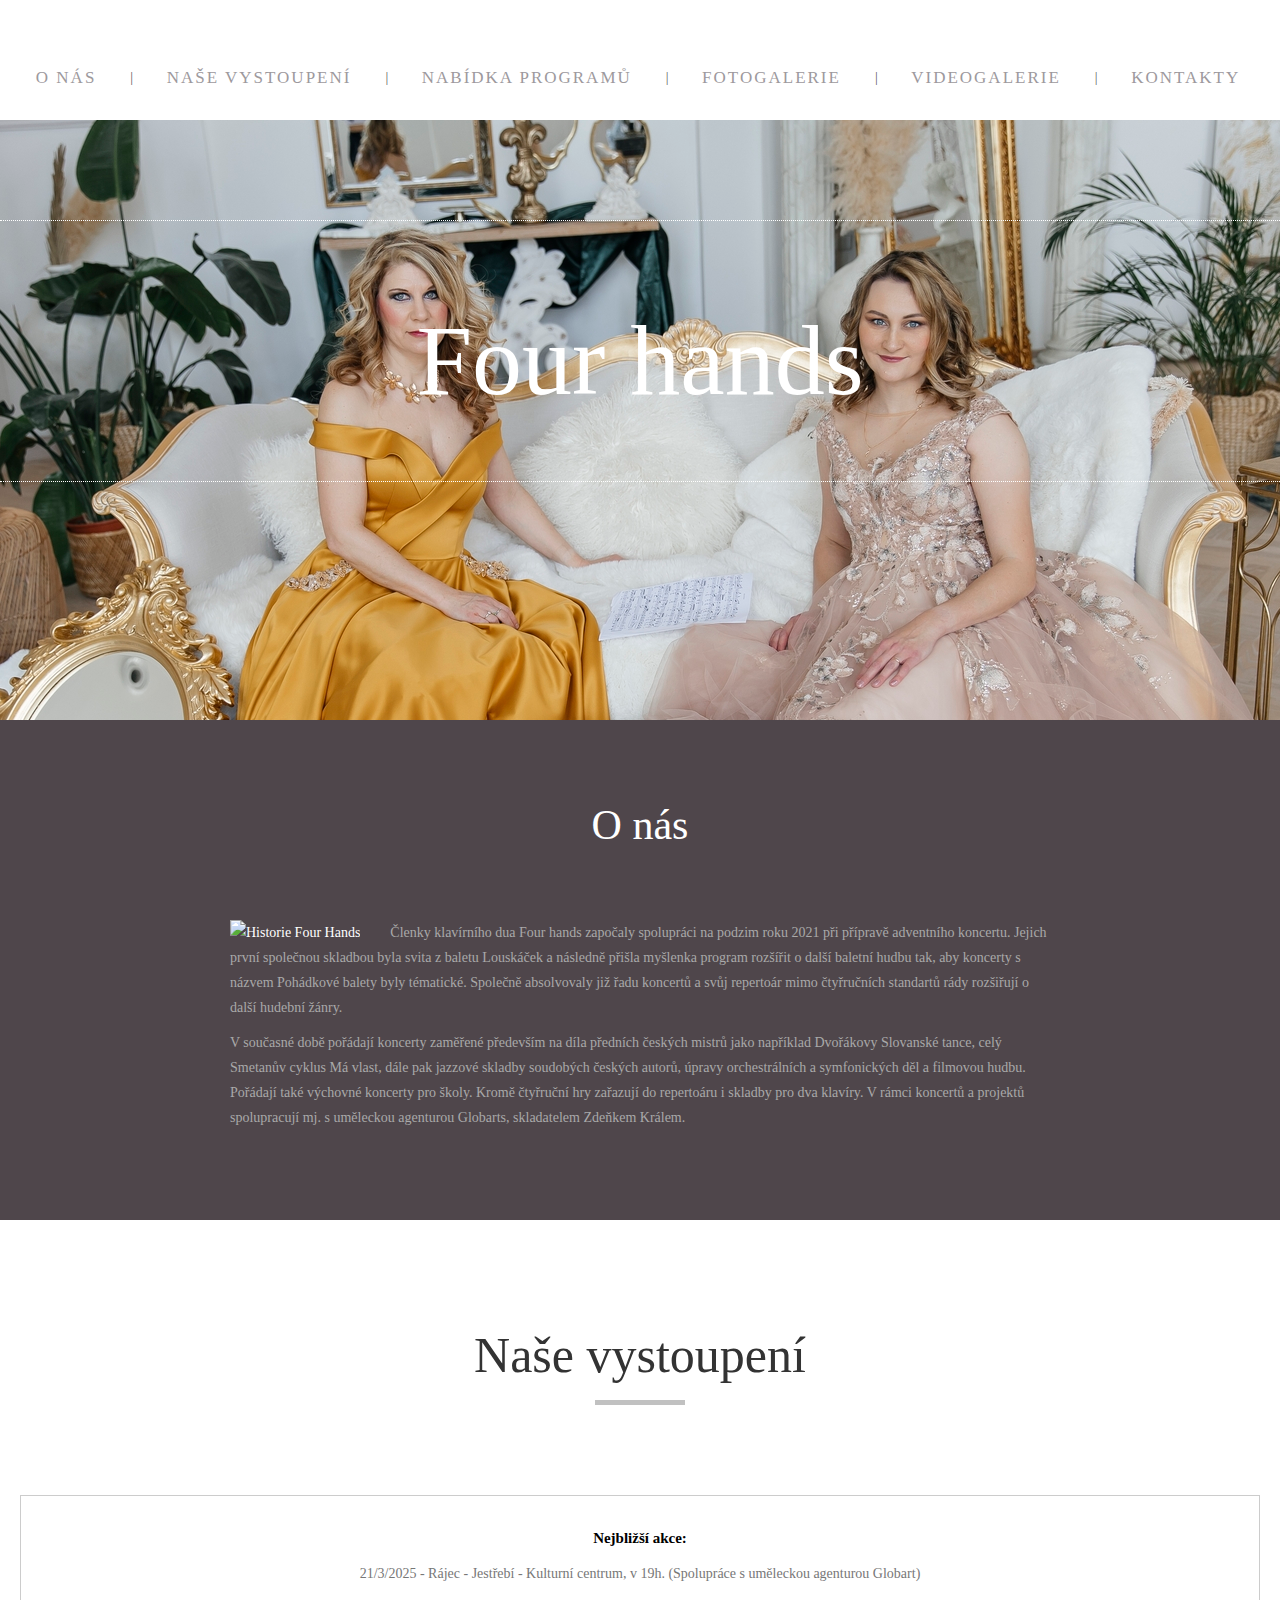
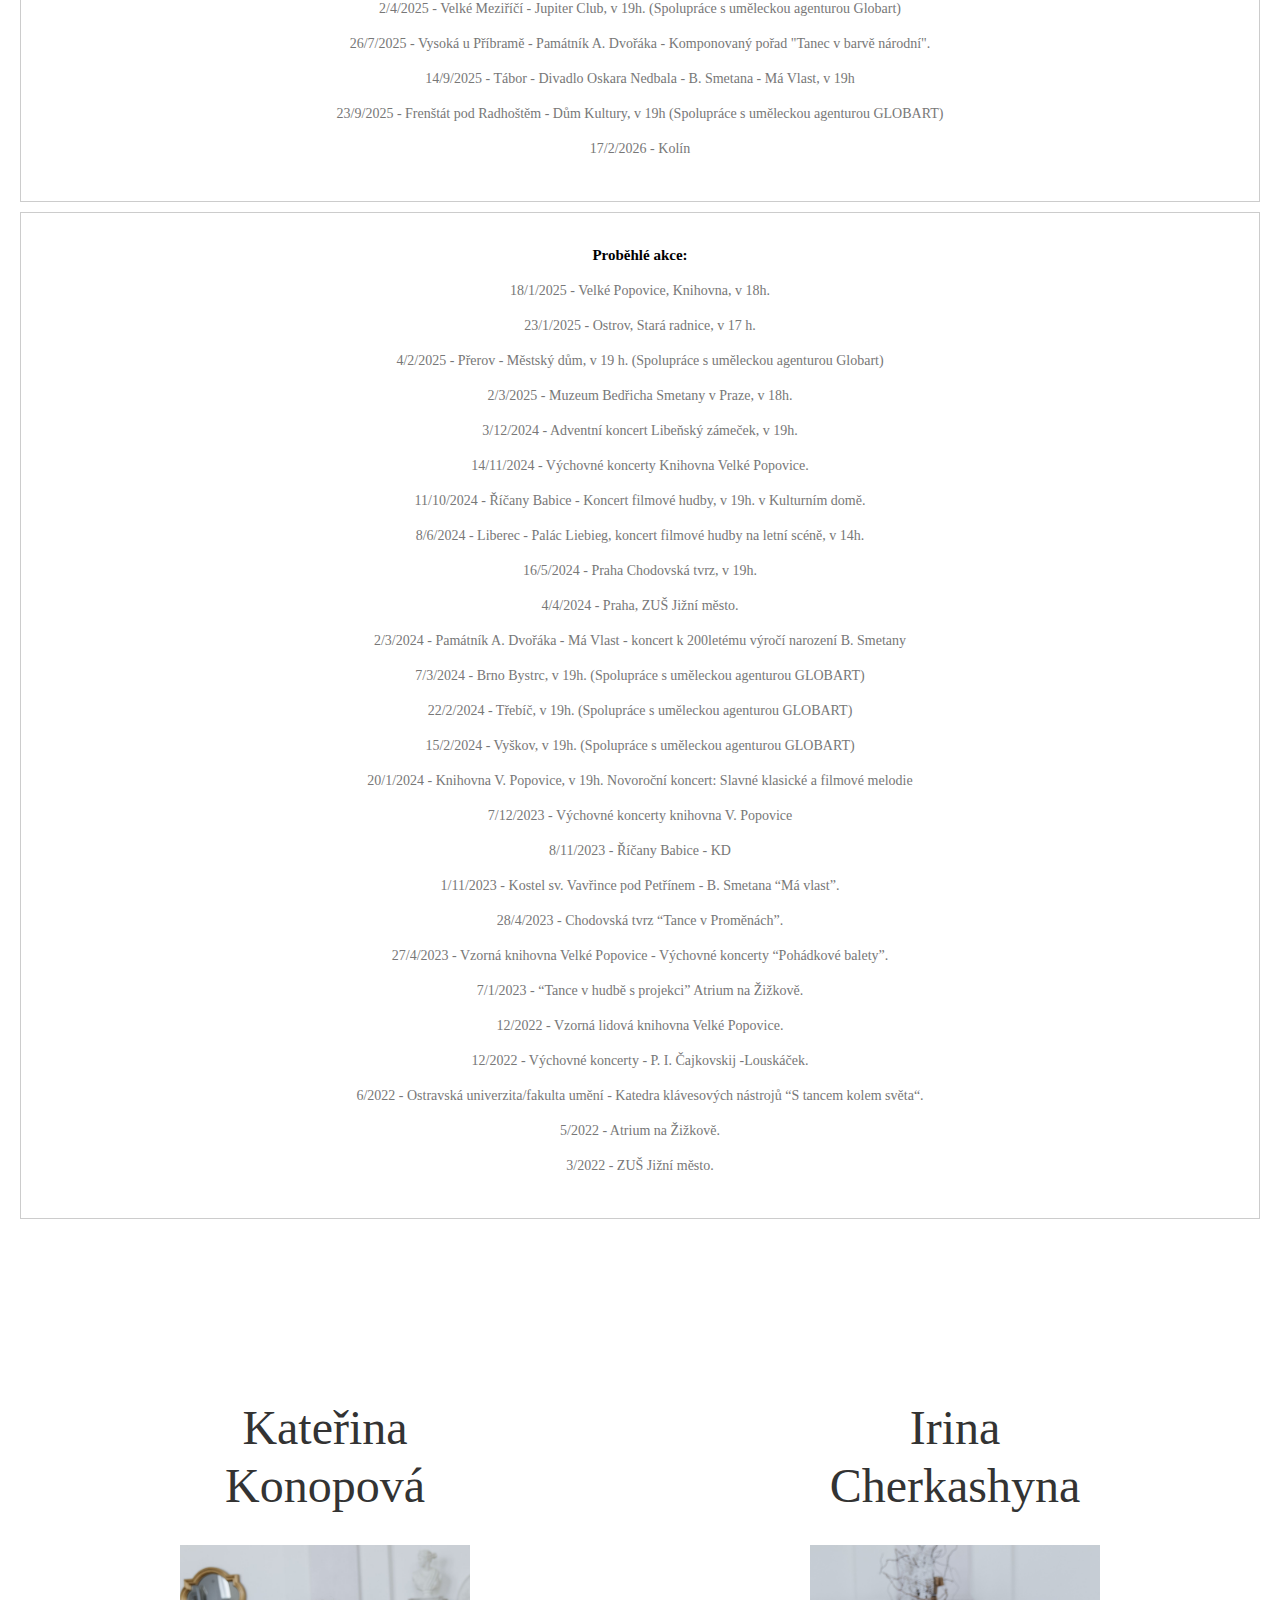
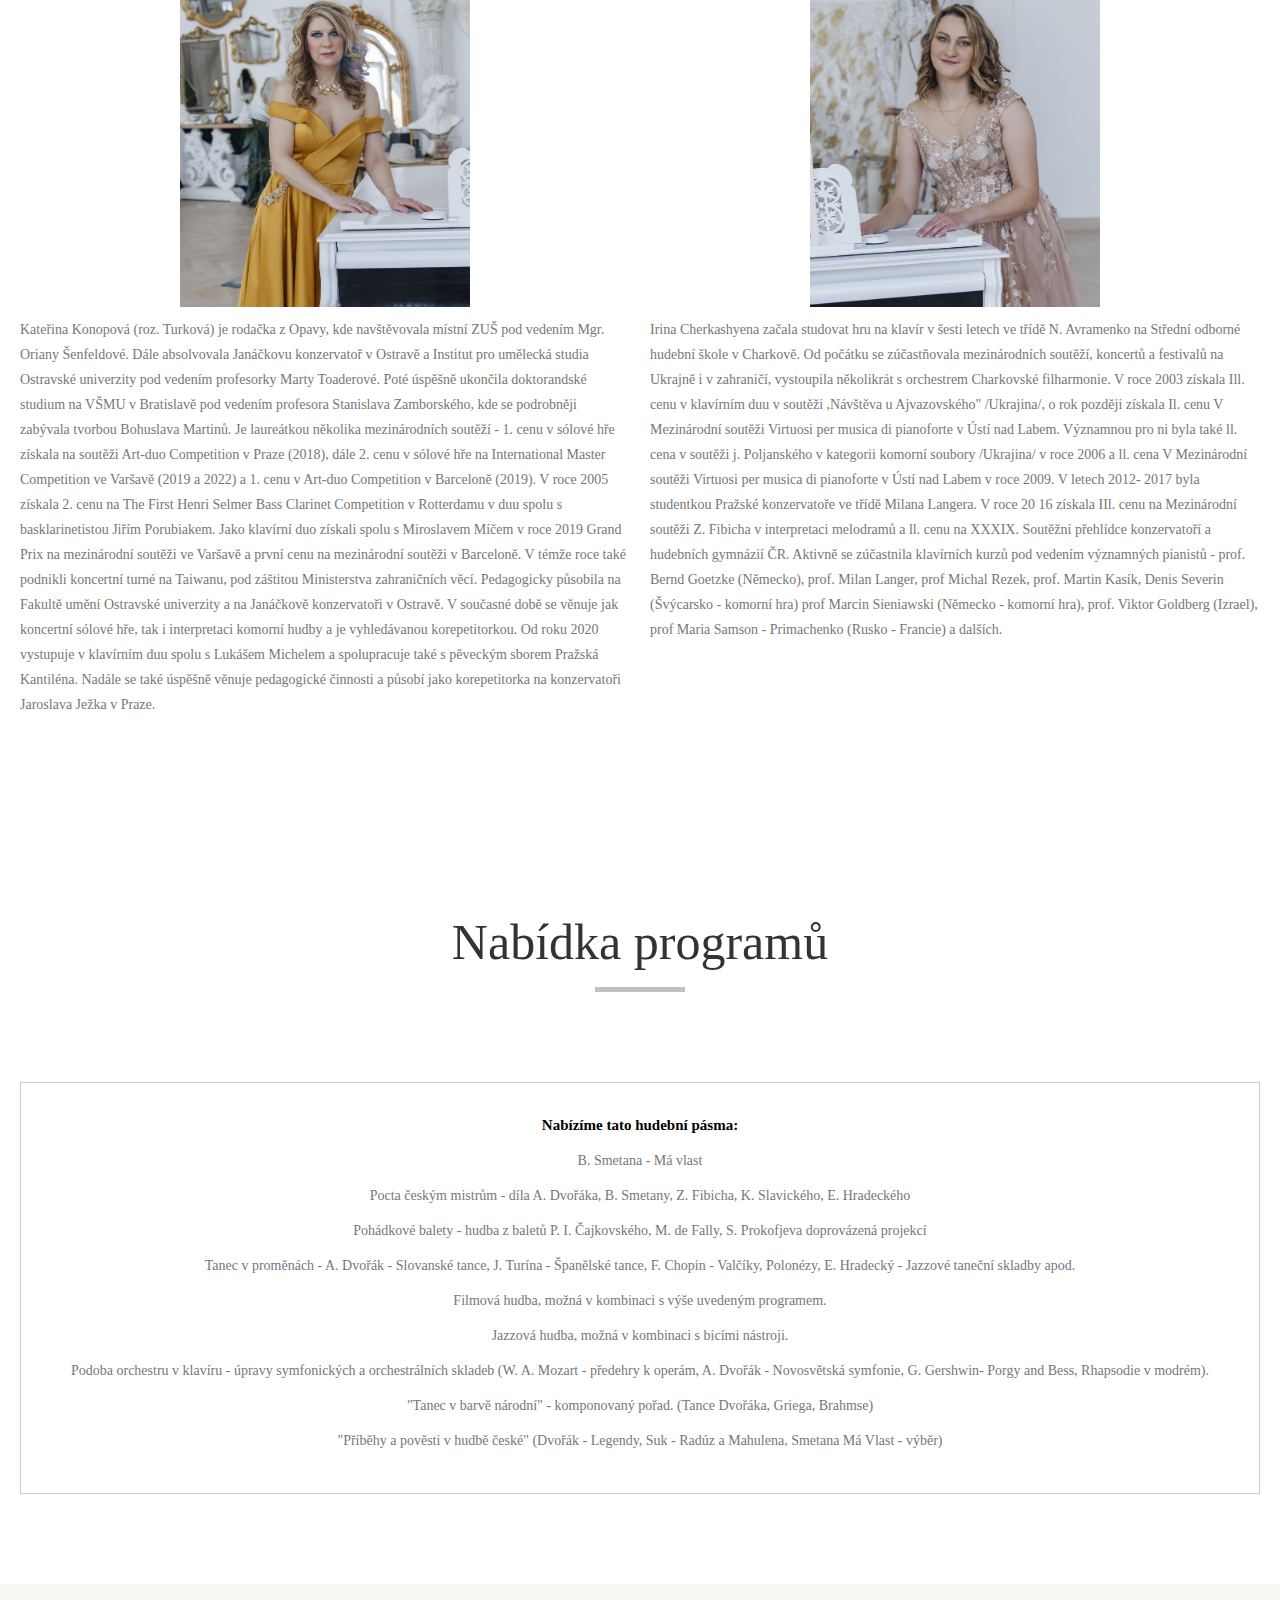
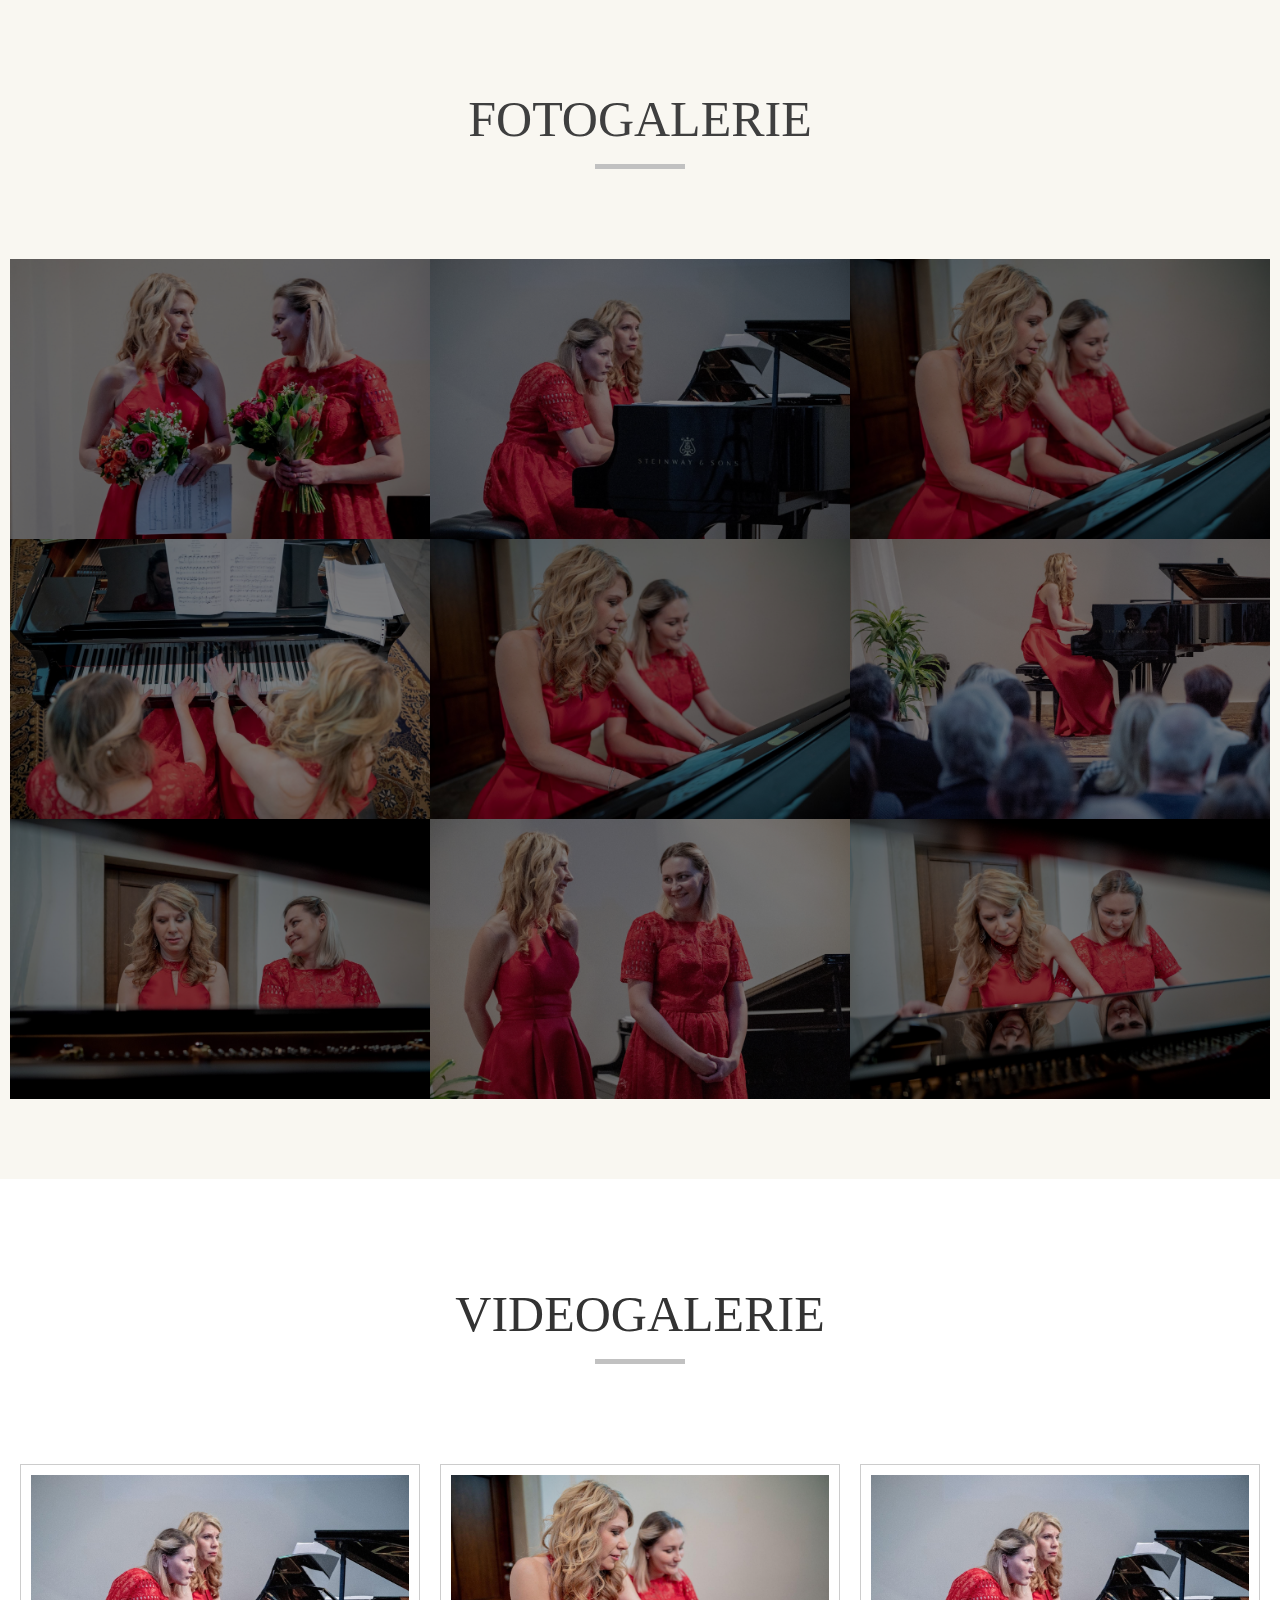
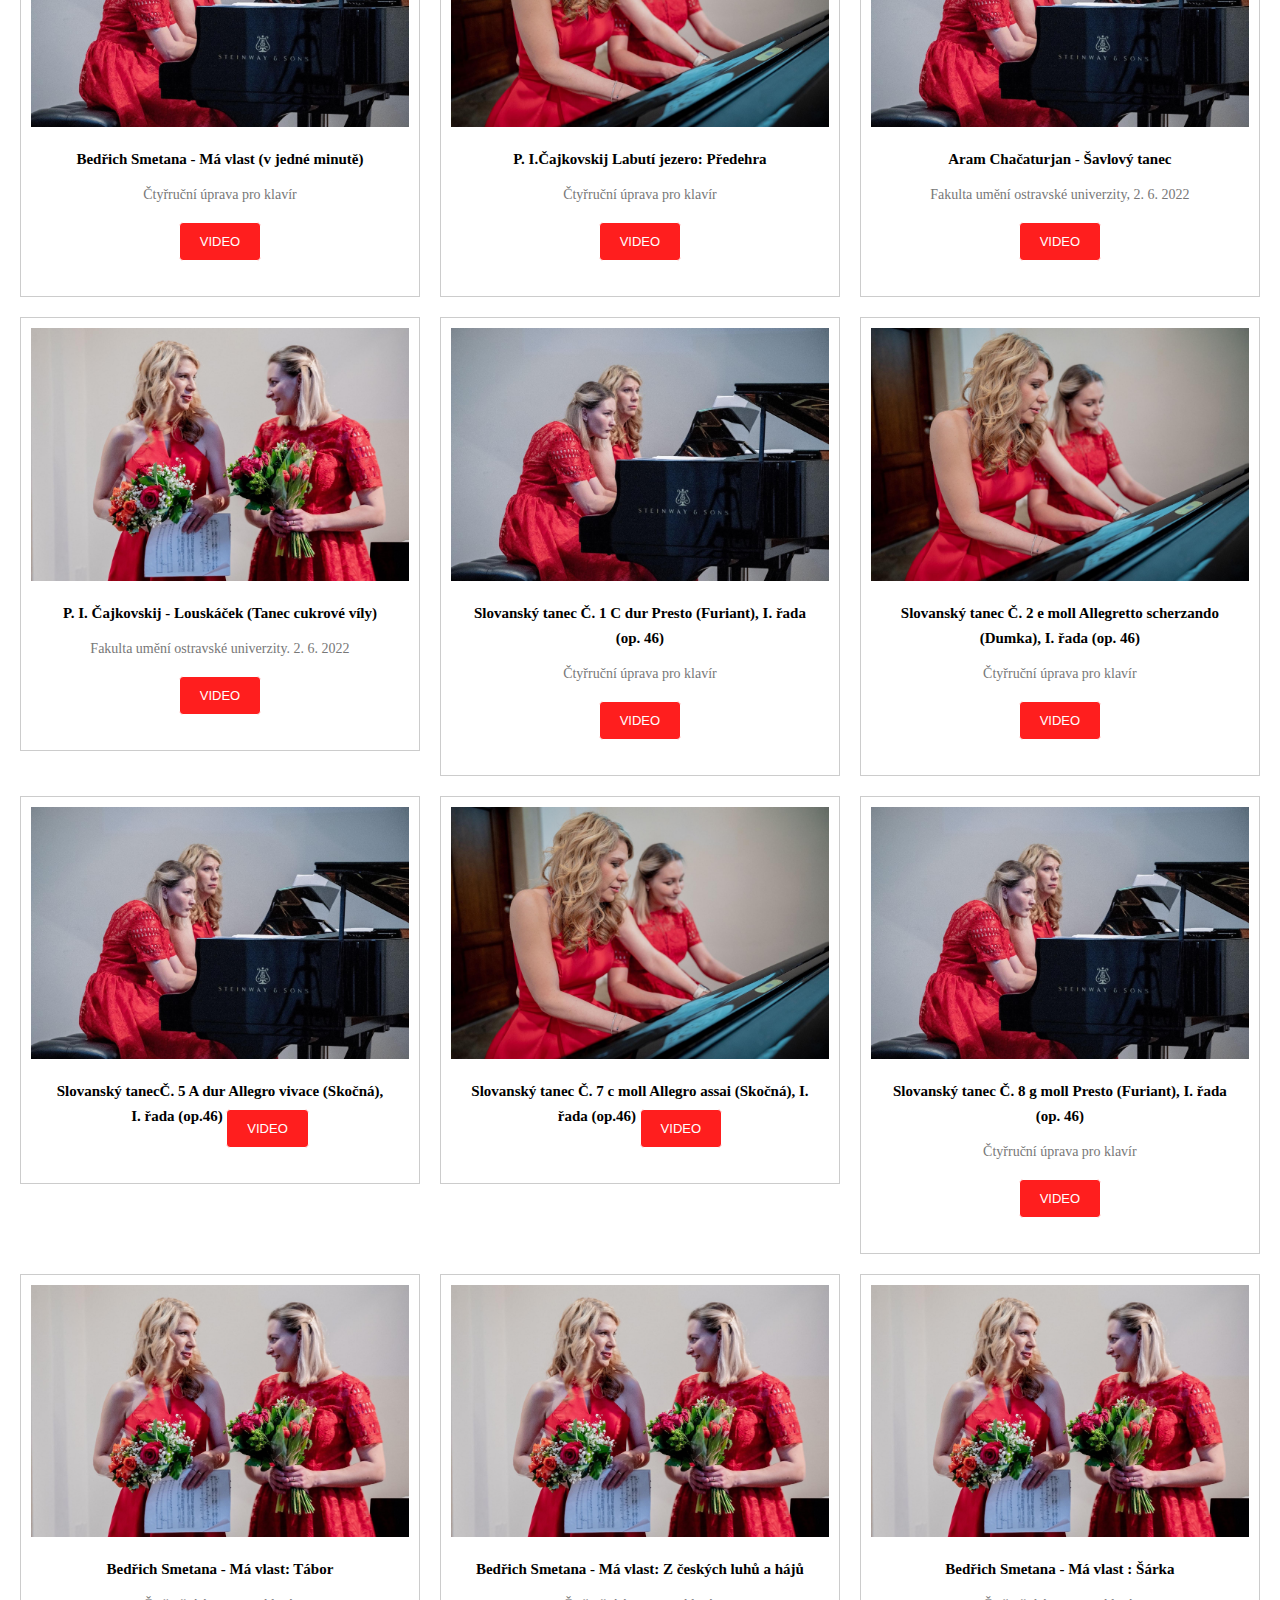
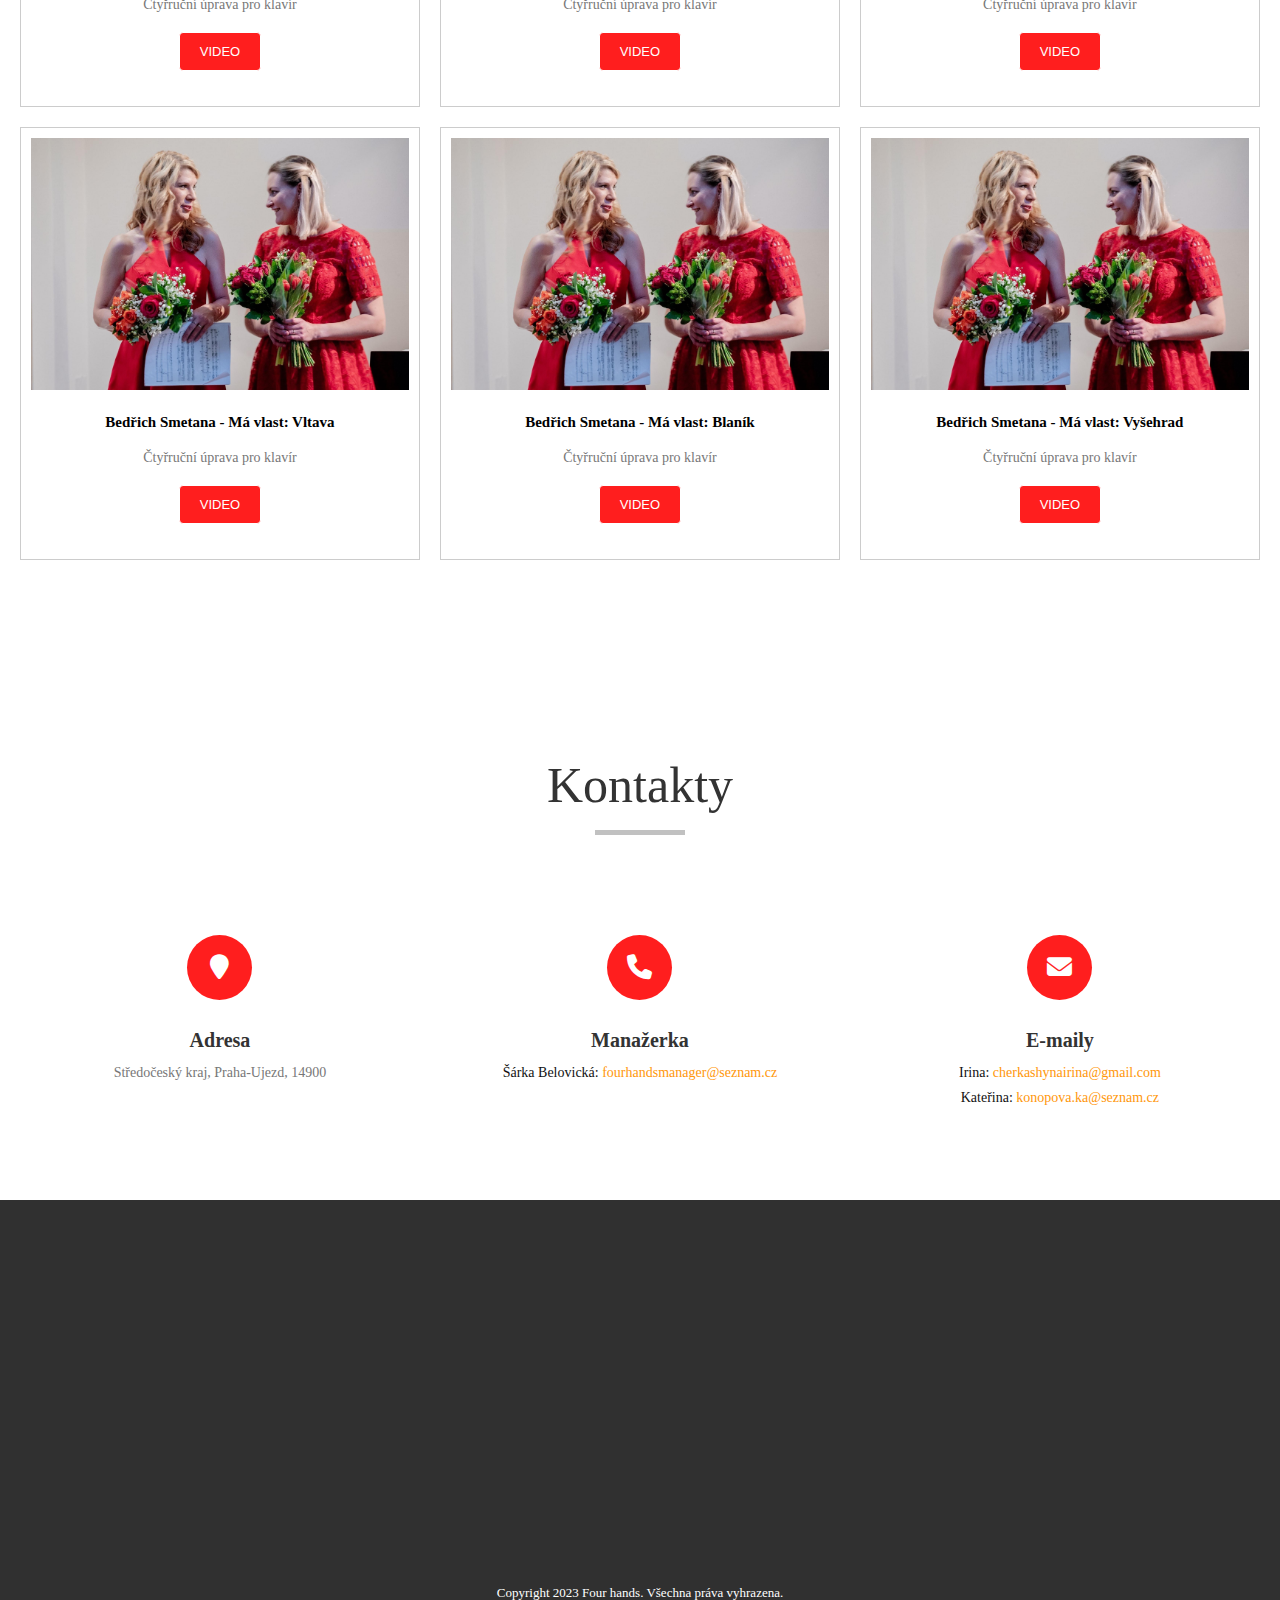
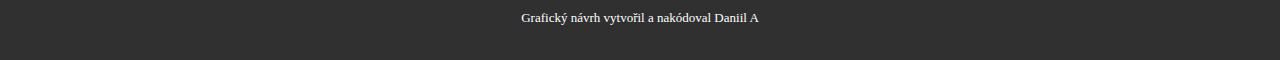
==== commit 8368c556: "ladění css" ====
--- a/index.html
+++ b/index.html
@@ -648,14 +648,14 @@
     </section>
 
     <!--Footer-->
-    <footer>
+    <footer >
         <div class="embed-container maps">
             <iframe
                     src="https://www.google.com/maps/embed?pb=!1m18!1m12!1m3!1d20508.886079777625!2d14.498858650918255!3d50.018650419299036!2m3!1f0!2f0!3f0!3m2!1i1024!2i768!4f13.1!3m3!1m2!1s0x470b9200c9bb0239%3A0x41953c690fdc5935!2s149%2000%20%C3%9Ajezd%20u%20Pr%C5%AFhonic!5e0!3m2!1sru!2scz!4v1677413511727!5m2!1sru!2scz"
                     width="100%" height="350px" style="border: 0;" allowfullscreen loading="lazy"></iframe>
         </div>
-        <div class="wrap-footer">
-            <div class="zerogrid">
+        <div class="wrap-footer" >
+            <div class="zerogrid" style="width: 100%;">
                 <div class="row">
                     <span>Copyright 2023 Four hands. Všechna práva vyhrazena.</span>
                 </div>
--- a/css/zerogrid.css
+++ b/css/zerogrid.css
@@ -1,142 +1,145 @@
 /* -------------------------------------------- */-
+ /* ------------------Grid System--------------- */ -
+ .zerogrid{ width: 1500px; position: relative; margin: 0 auto; padding: 0px;}-
+ .zerogrid:after { content: "\0020"; display: block; height: 0; clear: both; visibility: hidden; }-
 -
++ .zerogrid .f-right{float: right!important;}-
+ .zerogrid .f-left{float: left!important;}-
 -
++ .zerogrid .row{}-
+ .zerogrid .row:before,.row:after { content: '\0020'; display: block; overflow: hidden; visibility: hidden; width: 0; height: 0; }-
+ .zerogrid .row:after{clear: both; }-
+ .zerogrid .row{zoom: 1;}-
 -
++ .zerogrid .wrap-col{margin:10px;}-
 -
++ .zerogrid .col-1-2, .zerogrid .col-1-3, .zerogrid .col-2-3, .zerogrid .col-1-4, .zerogrid .col-2-4, .zerogrid .col-3-4, .zerogrid .col-1-5, .zerogrid .col-2-5, .zerogrid .col-3-5, .zerogrid .col-4-5, .zerogrid .col-1-6, .zerogrid .col-2-6, .zerogrid .col-3-6, .zerogrid .col-4-6, .zerogrid .col-5-6{float:left; display: inline-block;}-
 -
++ .zerogrid .col-full{width:100%;}-
 -
++ .zerogrid .col-1-2,.zerogrid .col-1-2-fixed{width:50%;}-
+ .zerogrid .offset-1-2{margin-left: 50%;}-
 -
++ .zerogrid .col-1-3,.zerogrid .col-1-3-fixed{width:33.33%;}-
+ .zerogrid .col-2-3,.zerogrid .col-2-3-fixed{width:66.66%;}-
+ .zerogrid .offset-1-3{margin-left: 33.33%;}-
+ .zerogrid .offset-2-3{margin-left: 66.66%;}-
 -
++ .zerogrid .col-1-4,.zerogrid .col-1-4-fixed{width:25%;}-
+ .zerogrid .col-2-4,.zerogrid .col-2-4-fixed{width:50%;}-
+ .zerogrid .col-3-4,.zerogrid .col-3-4-fixed{width:75%;}-
+ .zerogrid .offset-1-4{margin-left: 25%;}-
+ .zerogrid .offset-2-4{margin-left: 50%;}-
+ .zerogrid .offset-3-4{margin-left: 75%;}-
 -
++ .zerogrid .col-1-5,.zerogrid .col-1-5-fixed{width:20%;}-
+ .zerogrid .col-2-5,.zerogrid .col-2-5-fixed{width:40%;}-
+ .zerogrid .col-3-5,.zerogrid .col-3-5-fixed{width:60%;}-
+ .zerogrid .col-4-5,.zerogrid .col-4-5-fixed{width:80%;}-
+ .zerogrid .offset-1-5{margin-left: 20%;}-
+ .zerogrid .offset-2-5{margin-left: 40%;}-
+ .zerogrid .offset-3-5{margin-left: 60%;}-
+ .zerogrid .offset-4-5{margin-left: 80%;}-
 -
++ .zerogrid .col-1-6,.zerogrid .col-1-6-fixed{width:16.66%;}-
+ .zerogrid .col-2-6,.zerogrid .col-2-6-fixed{width:33.33%;}-
+ .zerogrid .col-3-6,.zerogrid .col-3-6-fixed{width:50%;}-
+ .zerogrid .col-4-6,.zerogrid .col-4-6-fixed{width:66.66%;}-
+ .zerogrid .col-5-6,.zerogrid .col-5-6-fixed{width:83.33%;}-
+ .zerogrid .offset-1-6{margin-left: 16.66%;}-
+ .zerogrid .offset-2-6{margin-left: 33.33%;}-
+ .zerogrid .offset-3-6{margin-left: 50%;}-
+ .zerogrid .offset-4-6{margin-left: 66.66%;}-
+ .zerogrid .offset-5-6{margin-left: 83.33%;}-
 -
++ @media all (min-width: 320px) {-
+ 	.zerogrid{width:320px;}-
+ }-
 -
++ @media only screen and (min-width: 960px) and (max-width: 1199px) {-
+ 	.zerogrid{width:960px;}-
+ }-
 -
++ @media only screen and (min-width: 768px) and (max-width: 959px) {-
+ 	.zerogrid{width:768px;}-
+ }-
 -
++ @media only screen and (max-width: 767px) {-
+ 	.zerogrid, .zerogrid .col-1-2, .zerogrid .col-1-3, .zerogrid .col-2-3, .zerogrid .col-1-4, .zerogrid .col-2-4, .zerogrid .col-3-4, .zerogrid .col-1-5, .zerogrid .col-2-5, .zerogrid .col-3-5, .zerogrid .col-4-5, .zerogrid .col-1-6, .zerogrid .col-2-6, .zerogrid .col-3-6, .zerogrid .col-4-6, .zerogrid .col-5-6{width:100%;}-
+ 	-
+ 	.zerogrid .offset-1-2, .zerogrid .offset-1-3, .zerogrid .offset-2-3, .zerogrid .offset-1-4, .zerogrid .offset-2-4, .zerogrid .offset-3-4, .zerogrid .offset-1-5, .zerogrid .offset-2-5, .zerogrid .offset-3-5, .zerogrid .offset-4-5, .zerogrid .offset-1-6, .zerogrid .offset-2-6, .zerogrid .offset-3-6, .zerogrid .offset-4-6, .zerogrid .offset-5-6{margin-left:0;}-
+ }-
++*, *:before, *:after {+	box-sizing: border-box;+}--- a/css/style.css
+++ b/css/style.css
@@ -320,7 +320,7 @@
 
 .content-box .header {text-align: center; margin: 20px 0 70px;}
 
-.content-box .header h2{font-size: 60px;  line-height: 1.2;font-weight: 500;}
+.content-box .header h2{font-size: 50px;  line-height: 1.2;font-weight: 500;}
 
 .content-box .header .wrapper{padding: 5px; display: inline-block;}
 
